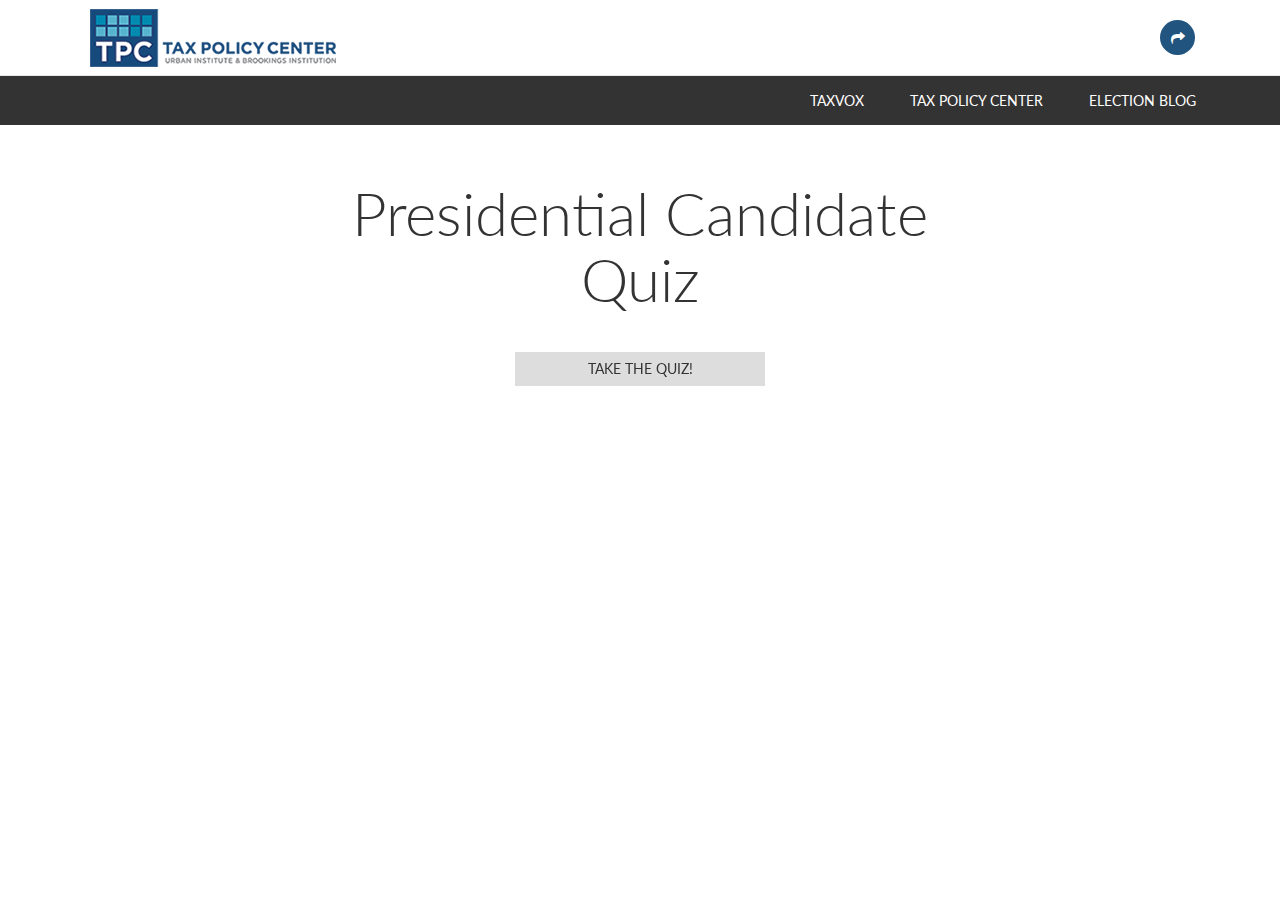
==== index.html @ c74bf974 "tpc header" ====
<!DOCTYPE html>
<html lang="en">
<head>
  <meta charset="UTF-8">
  <meta name="viewport" content="width=device-width, initial-scale=1, maximum-scale=1">
  <title>Quiz Example</title>
  <link href='http://fonts.googleapis.com/css?family=Lato:300,400,700,900,300italic,400italic,700italic,900italic' rel='stylesheet' type='text/css'>
  <link rel="stylesheet" href="https://maxcdn.bootstrapcdn.com/bootstrap/3.3.4/css/bootstrap.min.css">
  <link rel="stylesheet" type="text/css" href="sweet-alert.css">
  <link rel="stylesheet" href="quiz.css">
  <link rel="apple-touch-icon" href="/bootstrap/img/apple-touch-icon.png">
  <link rel="apple-touch-icon" sizes="72x72" href="/bootstrap/img/apple-touch-icon-72x72.png">
  <link rel="apple-touch-icon" sizes="114x114" href="/bootstrap/img/apple-touch-icon-114x114.png">
  <link href="font-awesome-4.1.0/css/font-awesome.min.css" rel="stylesheet" type="text/css">
  <!-- <link rel="stylesheet" href="bootstrap-3.3.2/css/bootstrap.css"> -->
  <link rel='stylesheet' href='css/style.css'>
  <style>
    #quiz {
      height: 600px;
      display: block;
    }
  </style>
</head>
<body>
<!-- Google Tag Manager -->
  <noscript><iframe src="//www.googletagmanager.com/ns.html?id=GTM-MKBD2W"
  height="0" width="0" style="display:none;visibility:hidden"></iframe></noscript>
  <script>(function(w,d,s,l,i){w[l]=w[l]||[];w[l].push({'gtm.start':
  new Date().getTime(),event:'gtm.js'});var f=d.getElementsByTagName(s)[0],
  j=d.createElement(s),dl=l!='dataLayer'?'&l='+l:'';j.async=true;j.src=
  '//www.googletagmanager.com/gtm.js?id='+i+dl;f.parentNode.insertBefore(j,f);
  })(window,document,'script','dataLayer','GTM-MKBD2W');</script>
  <!-- End Google Tag Manager -->

      <!-- Navigation -->
      <!-- Nav hides at less than 600px --> 
    <nav class="navbar navbar-default navbar-fixed-top hidesharenav" role="navigation" id="topNav">
        <div class="container">     
                <div id="share">  
                    <div id="logo"><a href="http://taxpolicycenter.org" target="_blank"><img id="tpcLogo" src="images/tpc.png" alt="Tax Policy Center" /><img id="smalltpc" src="images/tpc.jpg" alt="Tax Policy Center" /></a>
                    </div>
                    <div id="shareMaster">
                        <div id="shareCircle" class="circle">
                            <i class="fa fa-share"></i>
                        </div>
                    </div>
                    <div id="socials">
                        <a href="http://twitter.com/intent/tweet?text=A%20new%20feature%20from%20%40TaxPolicyCenter%20explains%20all%20of%20the%20presidential%20candidates%20tax%20proposals%20%20http%3A%2F%2Ftpc.io%2Felection%20%23election2016" target="_blank">
                            <div id="twitter" class="circle">
                                <i class="fa fa-twitter"></i>
                            </div>
                        </a>
                        <a href="https://www.facebook.com/sharer/sharer.php?u=http://tpc.io/election" target="_blank">
                            <div id="facebook" class="circle">
                                <i class="fa fa-facebook"></i>
                            </div>
                        </a>
                        <a href="mailto:%20?Subject=Candidates Tax Proposals&amp;Body=Hi! I thought you'd be interested in this new interactive feature from the Tax Policy Center explaining everything you need to know about the presidential candidates tax proposals.  http://tpc.io/election" target="_blank">
                            
                            
        
                            <div id="email" class="circle">
                                <i class="fa fa-envelope"></i>
                            </div>
                        </a>
                    </div>
                    
                    
                </div><!-- share -->

     
        </div>
        <!-- /.container -->
    </nav>

<!-- Mobile Nav Only shows when Screen Res less than 600px -->    
<nav class="navbar navbar-default navbar-fixed-top mobilenav">
      <div class="container">
    <div class="navbar-header">
      <button type="button" class="navbar-toggle collapsed" data-toggle="collapse" data-target="#navbar" aria-expanded="false" aria-controls="navbar">
            <span class="sr-only">Toggle navigation</span>
            <span class="icon-bar"></span>
            <span class="icon-bar"></span>
            <span class="icon-bar"></span>
      </button>
      <a class="navbar-brand" href="http://www.taxpolicycenter.org/"><img src="images/tpc.jpg" width="47" height="40" alt="TPC Logo"></a>
      </div>
        <div id="navbar" class="navbar-collapse collapse">
          <ul class="nav navbar-nav">
    <li class="active"><a href="http://taxvox.taxpolicycenter.org/">TaxVox</a></li>
    <li><a href="http://www.taxpolicycenter.org/">Tax Policy Center</a></li>
   <li class="active"><a href="http://election2016.taxpolicycenter.org/">Election Blog</a></li>
            <li class="social"><a href="http://twitter.com/intent/tweet?text=A%20new%20feature%20from%20%40TaxPolicyCenter%20explains%20all%20of%20the%20presidential%20candidates%20tax%20proposals%20%20http%3A%2F%2Furbn.is%2F1hEwVGW%20%23election2016" target="_blank"><img src="images/twitter.png"></a></li>
             <li class="social"><a href="https://www.facebook.com/sharer/sharer.php?u=http://urbn.is/1hEwVGW" target="_blank"><img src="images/fb.png"></a></li>
              <li class="social"><a href="mailto:%20?Subject=Candidates Tax Proposals&amp;Body=Hi! I thought you'd be interested in this new interactive feature from the Tax Policy Center explaining everything you need to know about the presidential candidates tax proposals. http://urbn.is/1hEwVGW" target="_blank"><img src="images/mail.png"></a></li>
            
          
        </div><!--/.nav-collapse -->
      </div>
    </nav>
 
<!-- Nav hides at less than 600px --> 
<div class="topnav">
  <div class="container">
      <ul>
          <li class="home"><a href="http://taxvox.taxpolicycenter.org/" target="_blank">TaxVox</a></li>
          <li class="about"><a href="http://www.taxpolicycenter.org/" target="_blank">Tax Policy Center</a></li>
          <li class="news"><a href="http://election2016.taxpolicycenter.org/" target="_blank">Election Blog</a></li>
      </ul>
   </div>
</div>
        
      

<!-- Begin Body -->



  <div class="container-fluid">
    <div id="quiz"></div>
  </div>
  <script src="https://code.jquery.com/jquery-1.11.2.min.js"></script>
  <script src="https://maxcdn.bootstrapcdn.com/bootstrap/3.3.4/js/bootstrap.min.js"></script>
  <script src="sweet-alert.min.js"></script>
  <script src="quiz.js"></script>
  <script>
     var lastScrollTop = 0;
     var animating = false;
$(window).on("scroll", function(event){
   var st = $(this).scrollTop();
   if(! animating){
     console.log(st, lastScrollTop)
     if (st > lastScrollTop){
            // console.log("down")
         animating = true;
         $(".topnav").finish().animate({top:"-80px"}, 600, function(){ animating = false})
     } else {
        // upscroll code
        // console.log("up")
        animating = true;
        $(".topnav").finish().animate({top:"0px"}, 600, function(){ animating = false})
     }
    }
   lastScrollTop = st;
});


    $(function() {
      $('#quiz').quiz("tpc.json");
    });
  </script>
  <script>
  (function(i,s,o,g,r,a,m){i['GoogleAnalyticsObject']=r;i[r]=i[r]||function(){
  (i[r].q=i[r].q||[]).push(arguments)},i[r].l=1*new Date();a=s.createElement(o),
  m=s.getElementsByTagName(o)[0];a.async=1;a.src=g;m.parentNode.insertBefore(a,m)
  })(window,document,'script','//www.google-analytics.com/analytics.js','ga');

  ga('create', 'UA-68918905-2', 'auto');
  ga('send', 'pageview');
  </script>
</body>
</html>
---- quiz.css ----
html, body {
  width: 100%;
  font-family: Lato;
}

.quiz-question {
  width: 100%;
  max-width: 500px;
  display: block;
  margin: 0 auto;
  text-align: center;
  margin-top: 30px;
  font-size: 32px;
  margin-bottom: 20px;
}

.quiz-answers {
  text-align: center;
  width: 250px;
  margin: 0 auto;
  display: block;
  padding-bottom: 5px;
}
.quiz-answers .btn{
  float: left;
  clear: both;
}

.sweet-alert button {
 border-radius: 0;
    text-transform: uppercase;
    font-weight: 400;
}
.quiz-button.btn {
  margin-top: 10px;
  background-color: #ddd;
  border-radius: 0;
  text-transform: uppercase;
  white-space: normal !important;
  max-width: 250px;
  width: 250px;
}

.quiz-button.btn:hover {
  background-color: #0096D2;
  color: #fff;
}



.question-image {
    width: 100%;
    max-width: 500px;
    margin-bottom: -80px;
    margin: 0 auto;
    margin-top: 120px;
}

.question-image img,
.results-ratio,
.results-social,
.quiz-title
{
  display: block;
  margin: 0 auto;
  text-align: center;
  padding-top: 20px !important;
}

.results-ratio,
.results-social,
.quiz-title {
  max-width: 600px;
}

.question-image img {
  margin-top: 20px;

}
.results-social{
 display: table;
}
.correct-text {
  margin-top: 10px;
  font-style: italic;
  font-family: Georgia, serif;
}

.quiz-title {
  font-size: 60px;
  font-weight: 300;
  margin-top: 100px;
  margin-bottom: 30px;
  margin-top: 160px;
}

.results-ratio {
  margin: 20px auto;
  font-size: 24px;
  font-weight: bold;
}

.results-social {
    width: 270px;
    clear: both;
    padding-top: 20px;
}
#social-text{
  margin-bottom: 20px;
  width: 275px;
}
.social.social-twitter.follow-tw{
    left: 98px;
    position: relative;
}
.social.social-facebook.follow-fb{
      left: 85px;
    position: relative;
}

.results-social a:not(:first-child) {
  margin-left: 20px;
}

.progress-circles {
  position: relative;
  padding: 0;
  margin: 0;
/*  left: 40px;*/
    margin-left: auto;
    margin-right: auto;
  top: 40px;
  display: none;
}

.progress-circles.show {
  display: block;
}

.show{
 display:table !important; 
}

.progress-circles li{
  list-style: none;
  display: inline-block;
  background: #ccc;
  width: 15px;
  height: 15px;
  border-radius: 50%;
  margin-right: 10px;
}
.progress-circles li.dark{
  background: #1696d2;
}


.follow-tw {
  display: inline-block;
  background-repeat: no-repeat;
  background-image: url(icons-s973202652e.png);
  background-position: 0 -993px;
  height: 32px;
  width: 32px;
}
.follow-tw:hover{
 background-position: 0 -1401px;   
}
.follow-fb {
  display: inline-block;
  background-repeat: no-repeat;
  background-image: url(icons-s973202652e.png);
  background-position: 0 -1880px;
  height: 32px;
  width: 32px;
}
.follow-fb:hover{
 background-position: 0 -1433px;   
}



.sweet-alert {
      margin-top: -251px !important;
      position: absolute;
  }


@media (max-width: 540px){
.quiz-question{
  font-size: 20px;
}
.sweet-alert {
      margin-top: -251px !important;
      position: absolute;
  }
.sweet-alert h2{
  display: none;
}
}
---- css/style.css ----
*{font-family: 'Lato', sans-serif;}

*:focus{
  outline: 0;
}
footer{
  bottom: 0;
margin-top:20px;
  padding-top:20px;
  padding-bottom:10px;
  font-size:13px;
background-color:#e1e1e1  
}
.btn:focus{
  outline: 0 !important;
}
.container {
  padding-right: 35px;
  padding-left: 35px;
  margin-right: auto;
  margin-left: auto;
    max-width:1600px;
}

/* Header */
header {
	height:200px;
	background-image:url(../images/header.jpg);
	background-size:cover;
}

.masthead h1{
 color: #333;
    font-size: 48px;
    font-weight: 800;
    margin: 0 auto;
    padding-bottom: 5px;
    text-align: left;
    text-transform: none;
    width: 670px;
}

.masthead h2{
    color: #15578b;
    font-size: 33px;
    font-weight: 400;
    margin: 0 auto;
    padding-top: 0;
    text-transform: uppercase;
    width: 670px;
}

#red{
	color:#AB1820;
}

h2{
 font-family: "calvert", "lato";   
    
}

.seventyfive {
    
 margin-top: 75px;   
}


/* Blue Top Nav */
.topnav {
	height:50px; background-color:#333; margin-top:75px;
    position: fixed;
    top: 0px;
    width: 100%;
    z-index: 10000;
}

.topnav ul {
  list-style: none;
  text-align: right;
  padding: 0;
 margin: 0 -25px 0 0;
}

.topnav li {
  font-size: 1.0em;
  border-bottom: none;
    height: 50px;
    line-height: 5px;
    font-size: 1.0em;
	display: inline-block;
    margin-right: -4px;
    text-transform: uppercase;
}
 
.topnav a {
  text-decoration: none;
  color: #fff;
  display: inline-block;
      padding:23px;
  transition: .3s background-color;
}
 
.topnav a:hover {
	background-color: #56B3CE;
}

/* Hide  Table Rows */
.hide{
    visibility: hidden;
}

/* Table Styles */
table {
	font-size:15px;
    font-weight:400;
}

thead {
	font-size:15px;
	text-transform:uppercase;
    font-weight: 700;
	vertical-align: top;
    text-align: center;
}

th 
{
	background-color:#E0E0E0;
}

.tablehead
{
	background-color:#999999;
    color:#fff;
    text-align: center;
}

.tableheadtop
{
	vertical-align: text-top;
}

.column-shadow
{

     -moz-box-shadow: 5px 1px 11px -7px #d6d6d6;
    box-shadow: 5px 1px 11px -7px #d6d6d6;
    -webkit-box-shadow:5px 1px 11px -7px #d6d6d6;
    width: 170px;
 
    

}

.row-shadow
{
	-webkit-box-shadow: 3px 0px 3px 0px #ccc;
	box-shadow: 3px 0px 3px 0px #ccc;
    min-width: 180px;

}

.hideRow{
 background-color:#ccc;
 font-weight:500;
  color:#fff;
  font-size:20px;
  margin-left:-10px;
  padding-left:11px;
  padding-right:10px;
  border:none;
}

.hideRow:hover{
  background-color:#333;   
transition: .3s background-color;
    
}

.candidateName{
 text-align:center; 
    font-weight:800; 
    font-size:16px;  
     padding-bottom: 30px; 
       
}

.candidateName img{
 padding-bottom: 5px;  
 padding-left: 15px; 
 padding-right: 15px; 
    
    
}


/*borders top and bottom that sandwich the candidates picture/name */

.borderTop{
 width: 100px;
  border-top: #eee 3px solid;
  margin-left:42px;
  margin-top:-3px;
  
}

.candidatewidth

{
	width:7%;
	
}



.table > thead > tr > th, .table > tbody > tr > th{
      border-bottom: 1px solid #ddd;
    border-right: 1px solid #ddd;
    border-top: 1px solid #ddd;
    line-height: 1.42857;
    padding: 15px 10px 10px 10px;
    vertical-align: middle;
      
    
}


.table > tfoot > tr > th, .table > thead > tr > td, .table > tbody > tr > td, .table > tfoot > tr > td {
    border-bottom: 1px solid #ddd;
    border-right: 1px solid #ddd;
    border-top: 1px solid #ddd;
    line-height: 1.42857;
    padding:  25px 15px 20px 15px;
    vertical-align: top;
    
}

.d1 .column-shadow, .d2 .column-shadow, .d3 .column-shadow, .d4 .column-shadow, .d5 .column-shadow, .r1 .column-shadow, .r2 .column-shadow, .r3 .column-shadow, .r4 .column-shadow, .r16 .column-shadow, .r5 .column-shadow, .r6 .column-shadow, .r7 .column-shadow, .r8 .column-shadow, .r9 .column-shadow, .r10 .column-shadow, .r11 .column-shadow, .r12 .column-shadow, .r13 .column-shadow, .r14 .column-shadow, .r15 .column-shadow{
    
   padding: 0 8px;
    
}



/* Left Sidebar styles */

#sidebar{
  overflow-y: scroll;
  overflow-x: hidden;
}
#sidebar::-webkit-scrollbar{
  display: none;
}

.filter-side{
   padding-bottom: 20px;
    padding-top: 50px;
}

.filter-side h2
{
	font-size:14px;
	padding-bottom:0px;
	margin-bottom:5px;
	font-weight: 700;
	margin-top:0px;
}

.filterheader
{
	border-bottom:solid #000 1px;
	margin-bottom:10px;	
}

/* Fixed Header and Column */

#parent {	
	overflow-x:hidden;

    
}
			
#fixTable {
	width: 2000px !important;
}

@media (min-height: 1140px) {

	#parent {
		height:1190px;
       
      
	}
 
}



/* Horizontal Scroll Buttons */			

.hide-slider img {
    opacity: .3;
    filter: alpha(opacity=30);  /*For IE8 and earlier */
    margin-bottom: 15px;
    margin-left: 12px;
 
}

.hide-slider img:hover {

transition: .3s opacity;
        opacity: 1.0;
        filter: alpha(opacity=100);  /*For IE8 and earlier */
}


/* Share Top Nav */

.navbar-default {
     -moz-border-bottom-colors: none;
     -moz-border-left-colors: none;
     -moz-border-right-colors: none;
     -moz-border-top-colors: none;
     background-color: #ffffff;
     border-color: -moz-use-text-color -moz-use-text-color #eeeeee;
     border-image: none;
     border-style: none none solid;
     border-width: medium medium 1px;
     z-index: 10001;
}

#topNav{
position: fixed;
    top:0px;
width:100%;
    
}

#share {
     height: 75px;

}

#logo {
     display: inline-block;
	 margin-top:9px;
}


#smallLogo {
     display: none;
}

#shareMaster {
    display: inline !important;
    float: right;
    height: 50px;
    opacity: 1;
    padding-left: 30px;
    width: 60px;
	
}

.circle {
   background-color: #21547e;
    border-bottom-left-radius: 50%;
    border-bottom-right-radius: 50%;
    border-top-left-radius: 50%;
    border-top-right-radius: 50%;
    color: #ffffff;
    display: inline-block;
    height: 35px;
    line-height: 35px;
    margin-right: 5px;
    margin-top: 20px;
    text-align: center;
    width: 35px;
	
}

.circle:hover {
     background-color: #0096d2;
}

#socials a {
     color: #0096d2;
}

#socials a:hover {
     color: #0096d2;
}

#socials {
     color: #0096d2;
     float: right;
     opacity: 0;
     transition: opacity 0.25s ease-in-out 0s;
}

#share:hover #shareMaster {
     opacity: 0.5;
     transition: opacity 0.25s ease-in-out 0s;
}

#share:hover #socials {
     opacity: 1;
     transition: opacity 0.25s ease-in-out 0s;
}


/*at mobile size styling for the social icons*/


.social{
 width:50px;
float:left;
margin-right:10px;

}

.navbar-nav > li > a:hover{
 opacity: .5;   
    
}

    
    
 /*styles for candidates that dropped out of the race*/
    .goneimg{
     opacity: .5;  
      
    }
    
.gonetext{
    
 color:#999;   
}

.gonetext a{
    
 color:#70a1cc;  
}

.candidateName p{
 font-size:15px;
    font-weight: 400;
    
}

@media (min-width: 601px) {

  #smalltpc { display: none; }
  #tpcLogo { display: inline-block; }
 
}



@media (max-width: 600px) {
  #tpcLogo { display: none; }
  #smalltpc { display: inline-block; }
    
}

/* GOP Checkbox Styles */


label{
 margin-bottom: 18px;   
    
}


.sub-check{
	
	padding-left: 20px;
		
	}

input[type=checkbox].css-checkbox {
	position:absolute; z-index:-1000; left:-1000px; overflow: hidden; clip: rect(0 0 0 0); height:1px; width:1px; margin:-1px; padding:0; border:0;
}

input[type=checkbox].css-checkbox + label.css-label, input[type=checkbox].css-checkbox + label.css-label.clr {
	padding-left:23px;
	height:11px; 
	display:inline-block;
	line-height:11px;
	background-repeat:no-repeat;
	background-position: 0 0;
	font-size:13px;
	vertical-align:middle;
	cursor:pointer;
      
}

input[type=checkbox].css-checkbox:checked + label.css-label, input[type=checkbox].css-checkbox + label.css-label.chk {
	background-position: 0 -11px;
}
						
label.css-label {
	background-image:url(http://csscheckbox.com/checkboxes/u/csscheckbox_088a38531ba3d3789365e30797abb264.png);
	-webkit-touch-callout: none;
	-webkit-user-select: none;
	-khtml-user-select: none;
	-moz-user-select: none;
	-ms-user-select: none;
	user-select: none;
}
			
/* Dem Checkbox Styles */		
input[type=checkbox].css-checkbox2 {
	position:absolute; z-index:-1000; left:-1000px; overflow: hidden; clip: rect(0 0 0 0); height:1px; width:1px; margin:-1px; padding:0; border:0;
}

input[type=checkbox].css-checkbox2 + label.css-label2 {
	padding-left:23px;
	height:11px; 
	display:inline-block;
	line-height:11px;
	background-repeat:no-repeat;
	background-position: 0 0;
	font-size:13px;
	vertical-align:middle;
	cursor:pointer;
}

input[type=checkbox].css-checkbox2:checked + label.css-label2 {
	background-position: 0 -11px;
}

label.css-label2 {
	background-image:url(http://csscheckbox.com/checkboxes/u/csscheckbox_dba9369645e8066cd1b500dadb483e27.png);
	-webkit-touch-callout: none;
	-webkit-user-select: none;
	-khtml-user-select: none;
	-moz-user-select: none;
	-ms-user-select: none;
	user-select: none;
}
			
/*all dem checkbox style*/	
			
input[type=checkbox].css-checkbox3 {
	position:absolute; z-index:-1000; left:-1000px; overflow: hidden; clip: rect(0 0 0 0); height:1px; width:1px; margin:-1px; padding:0; border:0;
}

input[type=checkbox].css-checkbox3 + label.css-label3 {
	padding-left:23px;
	height:16px; 
	display:inline-block;
	line-height:16px;
	background-repeat:no-repeat;
	background-position: 0 0;
	font-size:15px;
    font-weight: 800;
	vertical-align:middle;
	cursor:pointer;
    
}

input[type=checkbox].css-checkbox3:checked + label.css-label3 {
	background-position: 0 -16px;
    
}
						
input[type=checkbox].css-checkbox3:indeterminate + label.css-label3 {
	background-position: 0 0px;
}
						
label.css-label3 {
background-image:url(http://csscheckbox.com/checkboxes/u/csscheckbox_ffbc99bee13b636f450193ee7049c535.png);
-webkit-touch-callout: none;
-webkit-user-select: none;
-khtml-user-select: none;
-moz-user-select: none;
-ms-user-select: none;
user-select: none;
}
			
/*all rep checkbox style*/				
input[type=checkbox].css-checkbox4 {
position:absolute; z-index:-1000; left:-1000px; overflow: hidden; clip: rect(0 0 0 0); height:1px; width:1px; margin:-1px; padding:0; border:0;
}

input[type=checkbox].css-checkbox4 + label.css-label4 {
	padding-left:23px;
	height:16px; 
	display:inline-block;
	line-height:16px;
	background-repeat:no-repeat;
	background-position: 0 0;
	font-size:15px;
    font-weight: 800;
	vertical-align:middle;
	cursor:pointer;
}

input[type=checkbox].css-checkbox4:checked + label.css-label4 {
	background-position: 0 -16px;
}
						
input[type=checkbox].css-checkbox4:indeterminate + label.css-label4 {
	background-position: 0 0px;
}
						
label.css-label4 {
	background-image:url(http://csscheckbox.com/checkboxes/u/csscheckbox_38ac36f3f4c6acc3930a71108e50ea81.png);
	-webkit-touch-callout: none;
	-webkit-user-select: none;
	-khtml-user-select: none;
	-moz-user-select: none;
	-ms-user-select: none;
	user-select: none;
			}
			
/*all ended campaign checkbox style*/
input[type=checkbox].css-checkbox5 {
position:absolute; z-index:-1000; left:-1000px; overflow: hidden; clip: rect(0 0 0 0); height:1px; width:1px; margin:-1px; padding:0; border:0;
}

input[type=checkbox].css-checkbox5 + label.css-label5 {
	padding-left:23px;
	height:16px; 
	display:inline-block;
	line-height:16px;
	background-repeat:no-repeat;
	background-position: 0 0;
	font-size:15px;
    font-weight: 800;
	vertical-align:middle;
	cursor:pointer;
}

input[type=checkbox].css-checkbox5:checked + label.css-label5 {
	background-position: 0 -16px;
}
						
input[type=checkbox].css-checkbox5:indeterminate + label.css-label5 {
	background-position: 0 0px;
}
						
label.css-label5 {
	background-image:url(http://csscheckbox.com/checkboxes/u/csscheckbox_b98235f8e3057a789fc5a1a9f8e44d20.png);
	-webkit-touch-callout: none;
	-webkit-user-select: none;
	-khtml-user-select: none;
	-moz-user-select: none;
	-ms-user-select: none;
	user-select: none;
			}
			
@media (max-width: 1200px) {
	
	input[type=checkbox].css-checkbox4 + label.css-label4 {
		font-size:13px; 
	}

	input[type=checkbox].css-checkbox3 + label.css-label3 {
		font-size:13px; 
	}	
	
	input[type=checkbox].css-checkbox3 + label.css-label5 {
		font-size:13px; 
	}							
							
}

@media (max-width: 1137px) {
	
	.sub-check{
	padding-left: 10px;	
	}
	
	input[type=checkbox].css-checkbox + label.css-label {
		font-size:11.7px; 
	}

	input[type=checkbox].css-checkbox2 + label.css-label2 {
		font-size:11.7px; 
	}
	
	input[type=checkbox].css-checkbox4 + label.css-label4 {
		font-size:12px; 
	}

	input[type=checkbox].css-checkbox3 + label.css-label3 {
		font-size:12px; 
	}
	
	input[type=checkbox].css-checkbox5 + label.css-label5 {
		font-size:12px; 
		
	}
							
}

@media (max-width: 1213px) {
	
	input[type=checkbox].css-checkbox5 + label.css-label5 {
		
		padding-bottom: 30px;
	}
							
}
	


/* Responsive Left Side */

@media screen and (max-width: 1023px) {

	.row-offcanvas {
		position: relative;
		-webkit-transition: all 0.25s ease-out;
		-moz-transition: all 0.25s ease-out;
		transition: all 0.25s ease-out;
	}

	.row-offcanvas-left .sidebar-offcanvas {
    	left: -200px;
	}

	.row-offcanvas-left.active {
		left: 200px;
	}

	.sidebar-offcanvas {
		position: relative;
   		top: 0;
    	width: 200px;
      height: 550px;
	
	}
    .masthead h1{
 font-size: 35px;
    width: 85%;
        margin-top:20px
}

.masthead h2{
   margin-top:0px;
font-size: 25px;
 width: 85%;
}
    
    .col-sm-10 {
    position: absolute;
    width: 100%;
}
        .btn-xs, .btn-group-xs > .btn {
    border-radius: 8px;
    font-size: 16px;
    line-height: 1.5;
    margin-bottom: 10px;
    padding: 8px 15px;
}
.btn-primary {
    background-color: #fff;
    border-color: #333;
    color: #333;
}

.btn-primary:hover {
    background-color: #333;
    border-color: #444;
    color: #fff;
    transition: .3s background-color;
}
    
    

	input[type=checkbox].css-checkbox + label.css-label {
		font-size:14px; 
	}

	input[type=checkbox].css-checkbox2 + label.css-label2 {
		font-size:14px; 
	}
	
	input[type=checkbox].css-checkbox4 + label.css-label4 {
		font-size:14px; 
       
	}

	input[type=checkbox].css-checkbox3 + label.css-label3 {
		font-size:14px; 
   
          
	}
	
	input[type=checkbox].css-checkbox5 + label.css-label5 {
		font-size:14px; 
   
          
	}
		
							
.filter-side{
    display: none;
}
    
    

    
    .well {
    padding: 0;
}
   


    
/*DEMS ON MOBILE*/	


input[type=checkbox].css-checkbox2 + label.css-label2 {
   background-position: 0 -36px;
    height: 35px;
     border-bottom: 1px solid #999;
    width: 97%;

}

    input[type=checkbox].css-checkbox3 + label.css-label3 {
   background-position: 0 -36px;
 height: 35px;

}

    
    input.css-checkbox3[type="checkbox"]:checked + label.css-label3 {
    height: 35px;
    background-position: 0 0px;
}
   
        input.css-checkbox2[type="checkbox"]:checked + label.css-label2 {
    border-bottom: 1px solid #999;
    height: 35px;
    width: 97%;
    background-position: 0 0px;
    }
    

label.css-label2,  label.css-label3{
    background-image:url('../images/d.png');
	-webkit-touch-callout: none;
	-webkit-user-select: none;
	-khtml-user-select: none;
	-moz-user-select: none;
	-ms-user-select: none;
	user-select: none;
}
    
 
        
/*REPUBS ON MOBILE*/	

    
input[type=checkbox].css-checkbox + label.css-label {
   background-position: 0 -36px;
    height: 35px;
     border-bottom: 1px solid #999;
    width: 97%;

}

    input[type=checkbox].css-checkbox4 + label.css-label4 {
   background-position: 0 -36px;
 height: 35px;

}

    
    input.css-checkbox4[type="checkbox"]:checked + label.css-label4 {
    height: 35px;
    background-position: 0 0px;
}
   
        input.css-checkbox[type="checkbox"]:checked + label.css-label {
    border-bottom: 1px solid #999;
    height: 35px;
    width: 97%;
    background-position: 0 0px;
    }
    

label.css-label4,  label.css-label{
    background-image:url('../images/r.png');
	-webkit-touch-callout: none;
	-webkit-user-select: none;
	-khtml-user-select: none;
	-moz-user-select: none;
	-ms-user-select: none;
	user-select: none;
}
    

}

@media (max-width: 767px) {

  
  .masthead {
  background-image: none;
  height: 120px;}
    
    .masthead h1{
        width:100%;
        font-size:22px;
    }
      .masthead h2{
        width:100%;
        font-size:15px;
    }
    
    .seventyfive {
     margin-top: 25px;   
}
    

    .navbar-brand {
    float: left;
    font-size: 18px;
    height: 50px;
    line-height: 20px;
    padding: 5px 5px 5px 15px;
}
 
  .topnav {
	  display:none !important;
  }
  
  .hidesharenav {
	  display:none !important;
  }
    .container {
  padding-right: 15px;
  padding-left: 15px;

}
  
.candidateName img{
 width:80%;   
  
 padding-left: 0px; 
 padding-right: 0px; 
    
    
}
    .candidateName{
     font-size:13px;   
    }
    
    .hideRow {
     font-size:25px;   
    }
	
	

.borderTop{
 width: 70px;
  border-top: #eee 3px solid;
  margin-left:42px
  
}

 
}

.rep-top
{
  padding-top: 20px;

}

@media (max-width: 768px) {
.hide-slider {
    display: none !important;
    }
}

@media (min-width:766px) {

  .mobilenav {
	  display:none !important;
  }
  
  
 
}

/*@media (min-width: 1023px) */

@media (min-width: 1023px) {
  
  .showfilter {
	  display:none !important;
  }
    
 
}

@media (max-height: 768px) {
  
  /*label{ margin-bottom: 10px;}*/
  
  #parent { height:500px; }
  
 .filter-side{
   padding-bottom: 0px;
    padding-top: 0px;
}

.table > thead > tr > th, .table > tbody > tr > th, .table > tfoot > tr > th, .table > thead > tr > td, .table > tbody > tr > td, .table > tfoot > tr > td {
    
    line-height: 1.0; 
    
}

 .rep-top
{
  padding-top: 10px;

}  
 
}

@media (max-width: 600px) and (min-width: 481px) {
  

  
  #parent { height:550px; }
  
 .filter-side{
   padding-bottom: 0px;
    padding-top: 0px;
}



 .rep-top
{
  padding-top: 10px;

}  
 
}


@media (max-width: 768px) and (min-width: 601px) {
  
  
  
  #parent { height:650px; }
  
 .filter-side{
   padding-bottom: 0px;
    padding-top: 0px;
}



 .rep-top
{
  padding-top: 10px;

}  
 
}


@media (max-height: 980px) and (min-height: 900px) {
  
  #parent { height:800px; }
 
 
}

@media (max-height: 480px) {
  
  #parent { height:550px; }
 
 
}
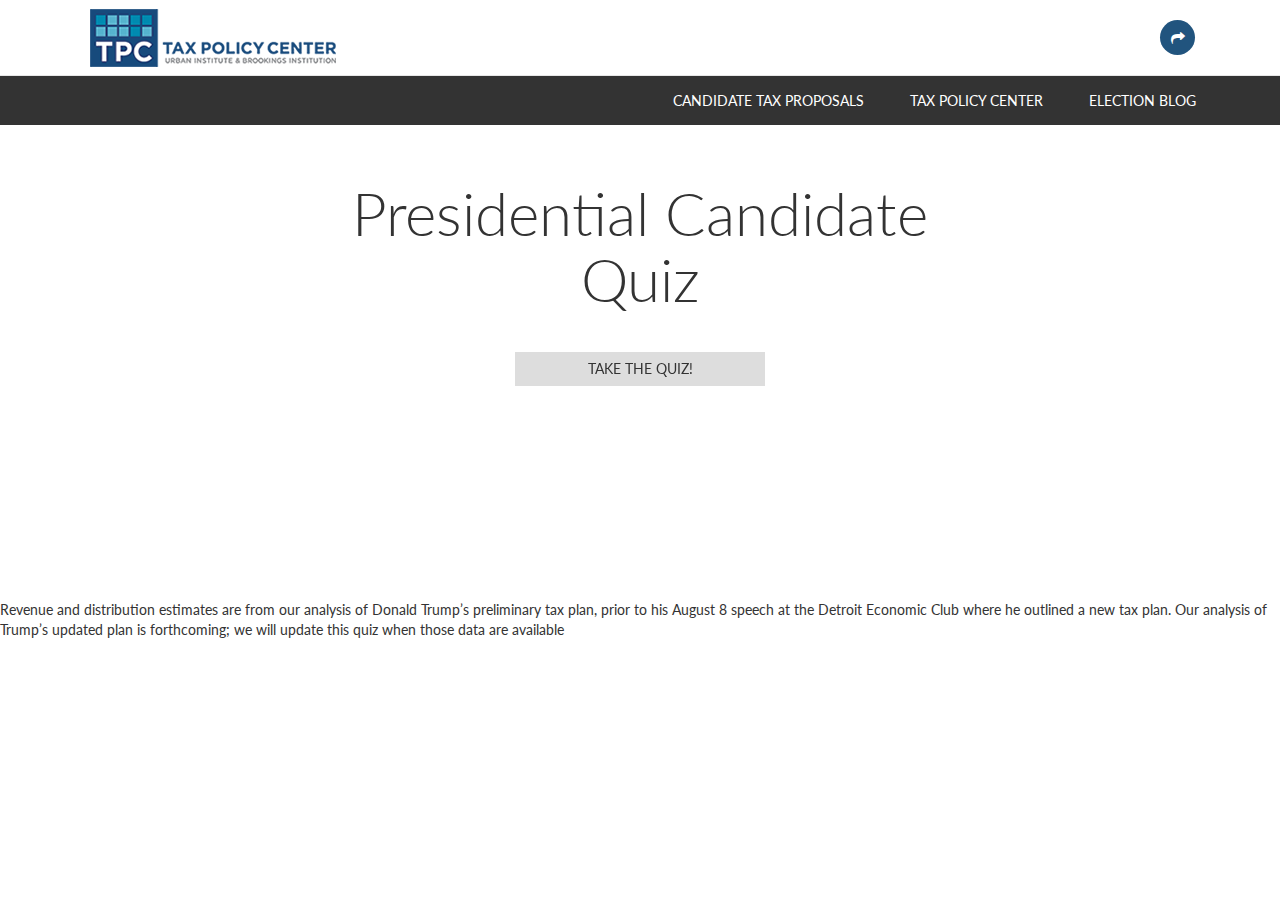
==== commit 8bc42905: "new link in header" ====
--- a/index.html
+++ b/index.html
@@ -3,7 +3,7 @@
 <head>
   <meta charset="UTF-8">
   <meta name="viewport" content="width=device-width, initial-scale=1, maximum-scale=1">
-  <title>Quiz Example</title>
+  <title>Presidential Candidate Quiz</title>
   <link href='http://fonts.googleapis.com/css?family=Lato:300,400,700,900,300italic,400italic,700italic,900italic' rel='stylesheet' type='text/css'>
   <link rel="stylesheet" href="https://maxcdn.bootstrapcdn.com/bootstrap/3.3.4/css/bootstrap.min.css">
   <link rel="stylesheet" type="text/css" href="sweet-alert.css">
@@ -14,6 +14,7 @@
   <link href="font-awesome-4.1.0/css/font-awesome.min.css" rel="stylesheet" type="text/css">
   <!-- <link rel="stylesheet" href="bootstrap-3.3.2/css/bootstrap.css"> -->
   <link rel='stylesheet' href='css/style.css'>
+  <link rel="shortcut icon" href="favicon.ico">
   <style>
     #quiz {
       height: 600px;
@@ -87,7 +88,7 @@
       </div>
         <div id="navbar" class="navbar-collapse collapse">
           <ul class="nav navbar-nav">
-    <li class="active"><a href="http://taxvox.taxpolicycenter.org/">TaxVox</a></li>
+    <li class="active"><a href="http://apps.urban.org/features/tpccandidate/">Candidate Tax Proposals</a></li>
     <li><a href="http://www.taxpolicycenter.org/">Tax Policy Center</a></li>
    <li class="active"><a href="http://election2016.taxpolicycenter.org/">Election Blog</a></li>
             <li class="social"><a href="http://twitter.com/intent/tweet?text=A%20new%20feature%20from%20%40TaxPolicyCenter%20explains%20all%20of%20the%20presidential%20candidates%20tax%20proposals%20%20http%3A%2F%2Furbn.is%2F1hEwVGW%20%23election2016" target="_blank"><img src="images/twitter.png"></a></li>
@@ -103,7 +104,7 @@
 <div class="topnav">
   <div class="container">
       <ul>
-          <li class="home"><a href="http://taxvox.taxpolicycenter.org/" target="_blank">TaxVox</a></li>
+          <li class="home"><a href="http://apps.urban.org/features/tpccandidate/" target="_blank">Candidate Tax Proposals</a></li>
           <li class="about"><a href="http://www.taxpolicycenter.org/" target="_blank">Tax Policy Center</a></li>
           <li class="news"><a href="http://election2016.taxpolicycenter.org/" target="_blank">Election Blog</a></li>
       </ul>
@@ -119,6 +120,14 @@
   <div class="container-fluid">
     <div id="quiz"></div>
   </div>
+
+<div id = "footer">
+  <div id = "footer_text">
+    Revenue and distribution estimates are from our analysis of Donald Trump&#8217;s preliminary tax plan, prior to his August 8 speech at the Detroit Economic Club where he outlined a new tax plan. Our analysis of Trump&#8217;s updated plan is forthcoming; we will update this quiz when those data are available
+  </div>
+</div>
+
+
   <script src="https://code.jquery.com/jquery-1.11.2.min.js"></script>
   <script src="https://maxcdn.bootstrapcdn.com/bootstrap/3.3.4/js/bootstrap.min.js"></script>
   <script src="sweet-alert.min.js"></script>
@@ -134,11 +143,13 @@
             // console.log("down")
          animating = true;
          $(".topnav").finish().animate({top:"-80px"}, 600, function(){ animating = false})
+         // $("#footer").finish().animate({bottom:"0px"}, 600, function(){ animating = false})
      } else {
         // upscroll code
         // console.log("up")
         animating = true;
         $(".topnav").finish().animate({top:"0px"}, 600, function(){ animating = false})
+         // $("#footer").finish().animate({bottom:"-80px"}, 600, function(){ animating = false})
      }
     }
    lastScrollTop = st;
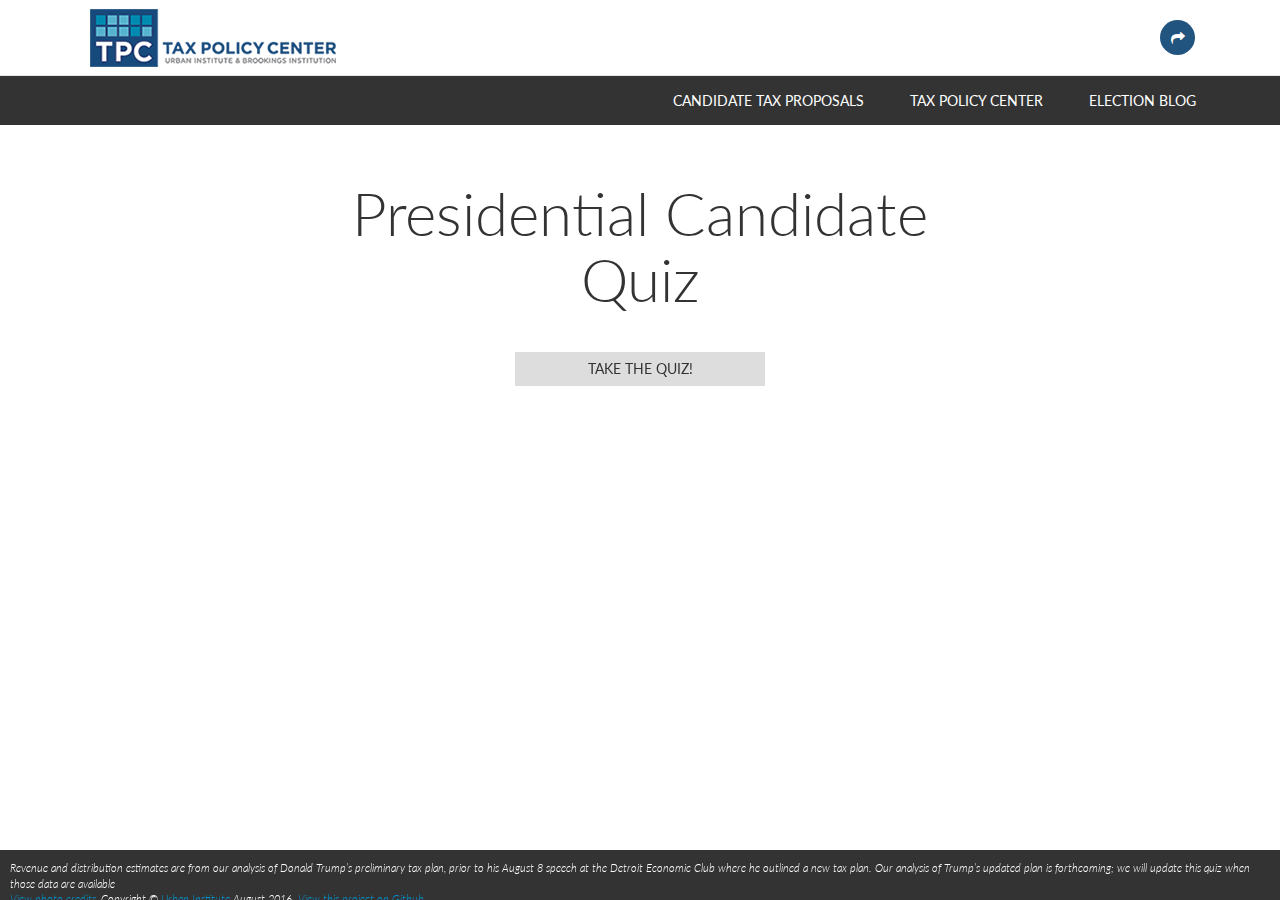
==== commit 7d85e4c3: "credits func in footer" ====
--- a/index.html
+++ b/index.html
@@ -125,6 +125,9 @@
   <div id = "footer_text">
     Revenue and distribution estimates are from our analysis of Donald Trump&#8217;s preliminary tax plan, prior to his August 8 speech at the Detroit Economic Club where he outlined a new tax plan. Our analysis of Trump&#8217;s updated plan is forthcoming; we will update this quiz when those data are available
   </div>
+  <div id = "credits-button">View photo credits</div>
+  <div id = "github-link">Copyright &copy; <a href = "http://www.urban.org/">Urban Institute</a> August 2016. <a href = "https://github.com/UI-Research/presidential-candidate-quiz">View this project on Github</a>.</div>
+  <div id = "credits-text"></div>
 </div>
 
 
@@ -133,6 +136,29 @@
   <script src="sweet-alert.min.js"></script>
   <script src="quiz.js"></script>
   <script>
+
+  $("#credits-button").click(function(){
+    var text = "Lorem dim sum deep fried garlicky fish ball chee cheong fun with barbecued pork steamed radish cake steamed bun with premium lotus paste cabbage roll paekuat quail egg shomai pancit canton guisado fookien style humba pao"
+    if($(this).hasClass("open")){
+      $(this).removeClass("open")
+      $("#credits-button").text("View photo credits")
+      $("#footer").animate({
+        height: "50px"
+      }, function(){
+          $("#credits-text").text("")
+      })      
+    }else{
+      $(this).addClass("open")
+      $("#credits-button").text("Hide photo credits")
+      $("#credits-text").text(text)
+      $("#footer").animate({
+        height: "100px"
+      })    
+    }
+
+  })
+
+
      var lastScrollTop = 0;
      var animating = false;
 $(window).on("scroll", function(event){
--- a/quiz.css
+++ b/quiz.css
@@ -135,6 +135,7 @@
 
 .progress-circles.show {
   display: block;
+  margin-bottom: 250px;
 }
 
 .show{
@@ -185,8 +186,16 @@
       position: absolute;
   }
 
+.alert-img{
+    width: 100%;
+    margin-top: 30px;
+    display: block;
+}
 
 @media (max-width: 540px){
+  h1{
+    font-size: 50px !important;
+  }
 .quiz-question{
   font-size: 20px;
 }
@@ -197,4 +206,35 @@
 .sweet-alert h2{
   display: none;
 }
+}
+#footer{
+    width: 100%;
+    height: 50px;
+    position: fixed;
+    bottom: 0px;
+    font-family: Lato;
+    font-size: 11px;
+    padding: 10px;
+    background: #333;
+    color: white;
+    font-weight: 300;
+    font-style: italic;    z-index: 999;
+}
+#footer a{
+  color: #0096d2 !important;
+}
+#credits-button{
+  display: inline;
+    clear: both;
+    float: left;
+    margin-right: 5px;
+    color: #0096d2;
+    cursor: pointer;
+}
+#credits-button:hover{
+  text-decoration: underline;
+}
+#credits-text{
+    margin-top: 8px;
+    font-size: 12px;
 }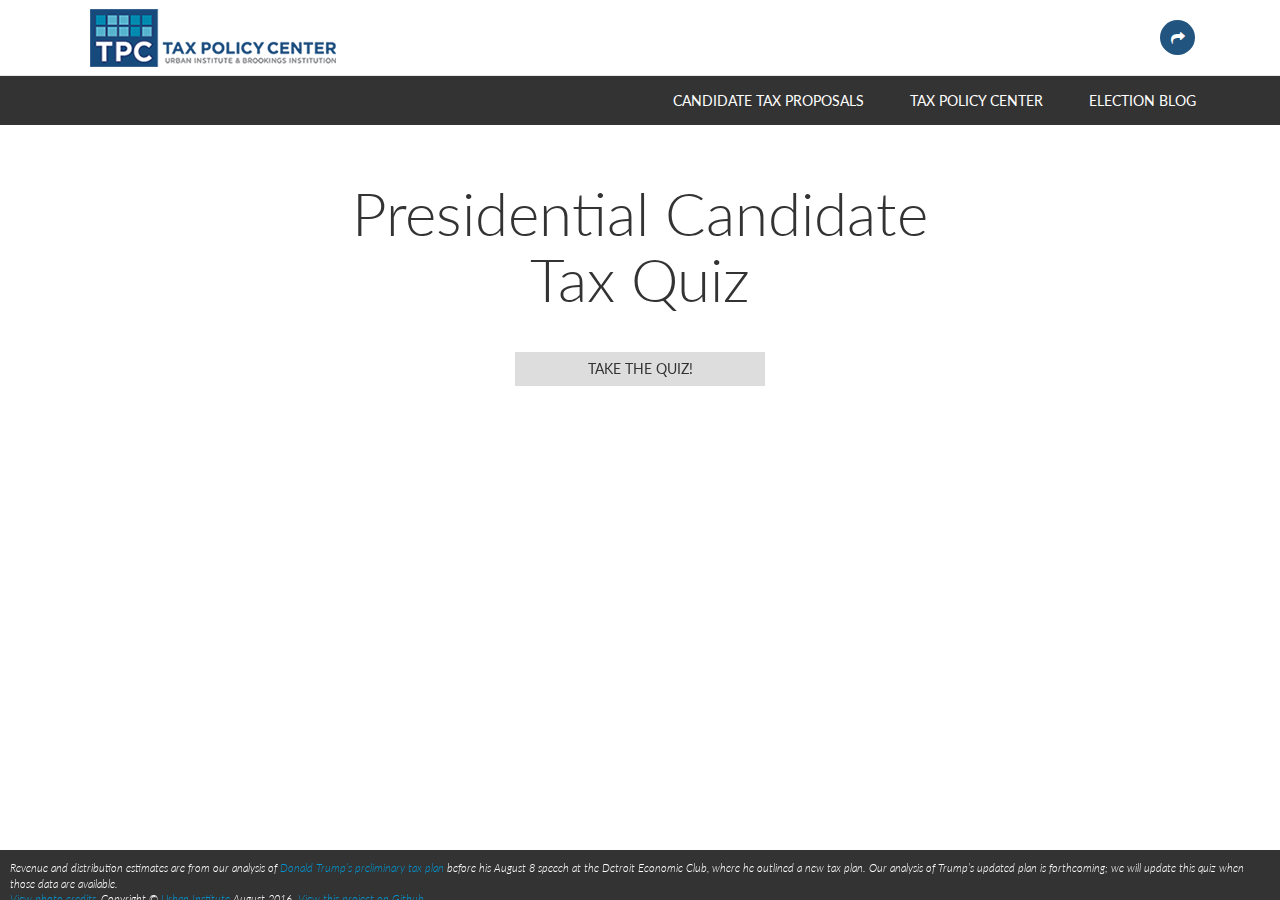
==== commit 73ca8560: "text changes" ====
--- a/index.html
+++ b/index.html
@@ -3,7 +3,19 @@
 <head>
   <meta charset="UTF-8">
   <meta name="viewport" content="width=device-width, initial-scale=1, maximum-scale=1">
-  <title>Presidential Candidate Quiz</title>
+  <meta name="twitter:card" content="summary">
+  <meta name="twitter:site" content="@urbaninstitute">
+  <meta name="twitter:creator" content="@urbaninstitute">
+  <meta name="twitter:title" content="Presidential Candidate Tax Quiz">
+  <meta name="twitter:description" content="How well do you know the candidates' tax plans? Take the Tax Policy Center’s quiz and find out.">
+  <meta name="twitter:image" content="http://apps.urban.org/features/presidential-candidate-tax-quiz/images/photos/social.jpg">
+  <meta property="og:title" content="Presidential Candidate Tax Quiz" />
+  <meta property="og:description" content="How well do you know the candidates' tax plans? Take the Tax Policy Center’s quiz and find out." />
+  <meta property="og:image" content="http://apps.urban.org/features/presidential-candidate-tax-quiz/images/photos/social.jpg" />
+  <meta property="og:image:type" content="image/jpeg">
+  <meta property="og:url" content="http://tpc.io/prezquiz">
+
+  <title>Presidential Candidate Tax Quiz</title>
   <link href='http://fonts.googleapis.com/css?family=Lato:300,400,700,900,300italic,400italic,700italic,900italic' rel='stylesheet' type='text/css'>
   <link rel="stylesheet" href="https://maxcdn.bootstrapcdn.com/bootstrap/3.3.4/css/bootstrap.min.css">
   <link rel="stylesheet" type="text/css" href="sweet-alert.css">
@@ -46,17 +58,17 @@
                         </div>
                     </div>
                     <div id="socials">
-                        <a href="http://twitter.com/intent/tweet?text=A%20new%20feature%20from%20%40TaxPolicyCenter%20explains%20all%20of%20the%20presidential%20candidates%20tax%20proposals%20%20http%3A%2F%2Ftpc.io%2Felection%20%23election2016" target="_blank">
+                        <a href=" http://twitter.com/intent/tweet?text=Know%20the%20presidential%20candidates%27%20tax%20plans%3F%20Test%20your%20knowledge%20with%20a%20new%20quiz%20from%20%40TaxPolicyCenter%20http%3A%2F%2Ftpc.io%2Fprezquiz%20%232016election" target="_blank">
                             <div id="twitter" class="circle">
                                 <i class="fa fa-twitter"></i>
                             </div>
                         </a>
-                        <a href="https://www.facebook.com/sharer/sharer.php?u=http://tpc.io/election" target="_blank">
+                        <a href="https://www.facebook.com/sharer/sharer.php?u=http://tpc.io/prezquiz" target="_blank">
                             <div id="facebook" class="circle">
                                 <i class="fa fa-facebook"></i>
                             </div>
                         </a>
-                        <a href="mailto:%20?Subject=Candidates Tax Proposals&amp;Body=Hi! I thought you'd be interested in this new interactive feature from the Tax Policy Center explaining everything you need to know about the presidential candidates tax proposals.  http://tpc.io/election" target="_blank">
+                        <a href="mailto:%20?Subject=New quiz from Tax Policy Center &amp;Body=Hi! I thought you'd be interested in this new interactive from Tax Policy Center: “Presidential Candidate Quiz” http://tpc.io/prezquiz" target="_blank">
                             
                             
         
@@ -123,7 +135,7 @@
 
 <div id = "footer">
   <div id = "footer_text">
-    Revenue and distribution estimates are from our analysis of Donald Trump&#8217;s preliminary tax plan, prior to his August 8 speech at the Detroit Economic Club where he outlined a new tax plan. Our analysis of Trump&#8217;s updated plan is forthcoming; we will update this quiz when those data are available
+    Revenue and distribution estimates are from our analysis of <a target = "_blank" href = "http://www.taxpolicycenter.org/publications/analysis-donald-trumps-tax-plan">Donald Trump&#8217;s preliminary tax plan</a> before his August 8 speech at the Detroit Economic Club, where he outlined a new tax plan. Our analysis of Trump&#8217;s updated plan is forthcoming; we will update this quiz when those data are available.
   </div>
   <div id = "credits-button">View photo credits</div>
   <div id = "github-link">Copyright &copy; <a href = "http://www.urban.org/">Urban Institute</a> August 2016. <a href = "https://github.com/UI-Research/presidential-candidate-quiz">View this project on Github</a>.</div>
@@ -138,21 +150,40 @@
   <script>
 
   $("#credits-button").click(function(){
-    var text = "Lorem dim sum deep fried garlicky fish ball chee cheong fun with barbecued pork steamed radish cake steamed bun with premium lotus paste cabbage roll paekuat quail egg shomai pancit canton guisado fookien style humba pao"
+    var text = "Promotional image: Cover Photos by Joshua Lott and Jeff Swensen/Getty Images. Illustration by Lydia Thompson/Urban Institute. Question 1: Photo by Isaac Brekken/AP Photo. Question 2: Photo by David Goldman/AP Photo. Question 3: Photo by Mark Lennihan/AP Photo. Question 4: Photo by Evan Vucci/AP Photo. Question 5: Photo by Lederhandler/AP Photo. Question 6: Photo by Marcio Joese Sanchez/AP Photo. Question 7: Photo by Nati Harnik/AP Photo. Question 8: Photo by Andrew Harnik/AP Photo. Question 9: Photo by Nati Harnik/AP Photo. Question 10: Photo by Jacquelyn Martin/AP Photo."
+    var W = window.innerWidth;
+    var shorter, taller;
+    if(W > 1300){
+      shorter = "50px"
+    }
+    else if(W > 665){
+      shorter = "65px";
+    }
+    else if(W > 460){
+      shorter = "75px"
+    }
+    else if(W >340){
+      shorter = "90px"
+    }else{
+      shorter = "115px"
+    }
+    // shorter = $("#footer").css("height")
+    taller = (parseInt(shorter.replace("px",""))*2.8) + "px"
+    // else if(W <=)
     if($(this).hasClass("open")){
       $(this).removeClass("open")
       $("#credits-button").text("View photo credits")
       $("#footer").animate({
-        height: "50px"
+        height: shorter
       }, function(){
-          $("#credits-text").text("")
+          $("#credits-text").html("")
       })      
     }else{
       $(this).addClass("open")
       $("#credits-button").text("Hide photo credits")
-      $("#credits-text").text(text)
+      $("#credits-text").html(text)
       $("#footer").animate({
-        height: "100px"
+        height: taller
       })    
     }
 
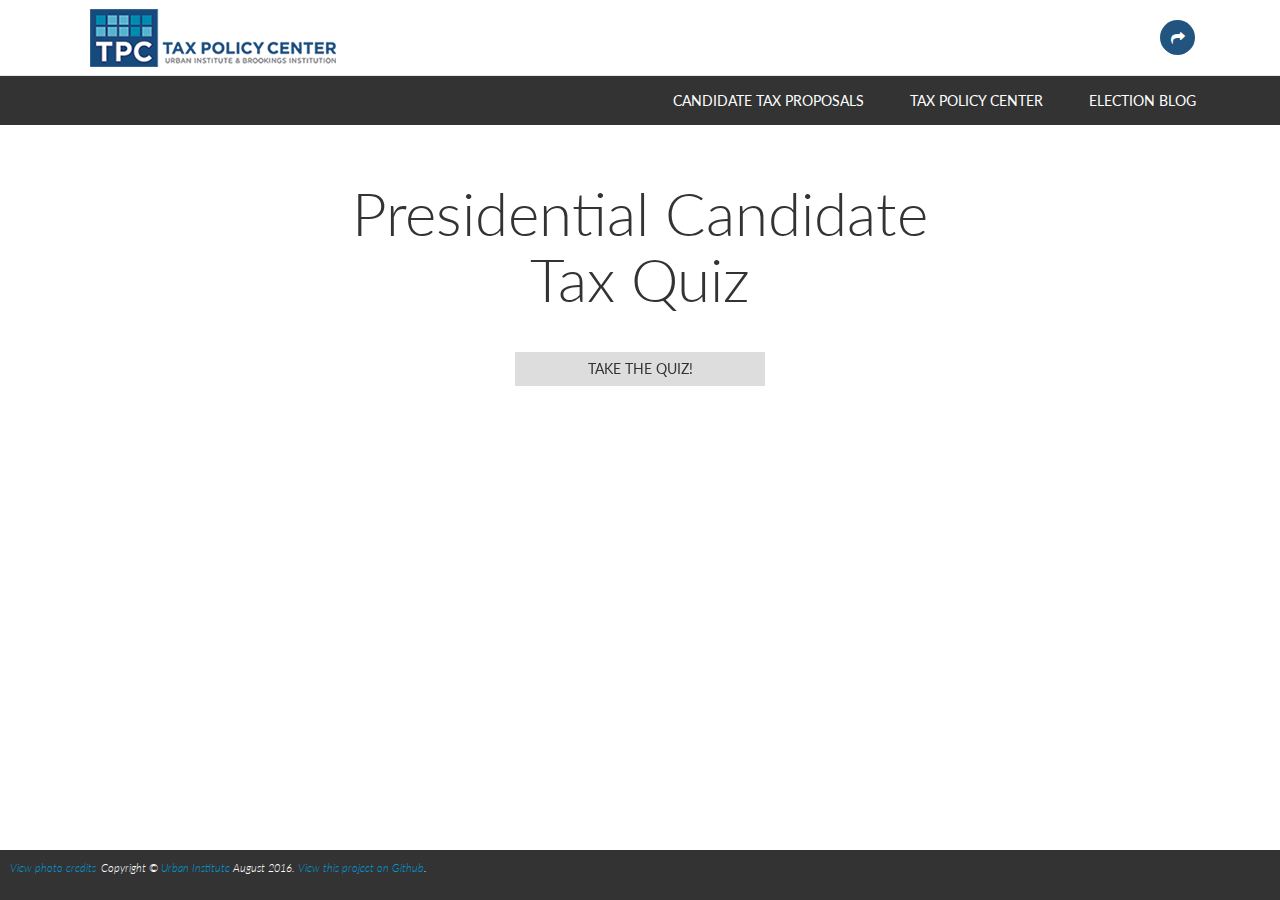
==== commit 3a1857d8: "removing footer text" ====
--- a/index.html
+++ b/index.html
@@ -135,10 +135,9 @@
 
 <div id = "footer">
   <div id = "footer_text">
-    Revenue and distribution estimates are from our analysis of <a target = "_blank" href = "http://www.taxpolicycenter.org/publications/analysis-donald-trumps-tax-plan">Donald Trump&#8217;s preliminary tax plan</a> before his August 8 speech at the Detroit Economic Club, where he outlined a new tax plan. Our analysis of Trump&#8217;s updated plan is forthcoming; we will update this quiz when those data are available.
   </div>
   <div id = "credits-button">View photo credits</div>
-  <div id = "github-link">Copyright &copy; <a href = "http://www.urban.org/">Urban Institute</a> August 2016. <a href = "https://github.com/UI-Research/presidential-candidate-quiz">View this project on Github</a>.</div>
+  <div id = "github-link">Copyright &copy; <a href = "http://www.urban.org/">Urban Institute</a> August 2016. <a href = "https://github.com/UI-Research/presidential-candidate-tax-quiz">View this project on Github</a>.</div>
   <div id = "credits-text"></div>
 </div>
 
@@ -150,7 +149,7 @@
   <script>
 
   $("#credits-button").click(function(){
-    var text = "Promotional image: Cover Photos by Joshua Lott and Jeff Swensen/Getty Images. Illustration by Lydia Thompson/Urban Institute. Question 1: Photo by Isaac Brekken/AP Photo. Question 2: Photo by David Goldman/AP Photo. Question 3: Photo by Mark Lennihan/AP Photo. Question 4: Photo by Evan Vucci/AP Photo. Question 5: Photo by Lederhandler/AP Photo. Question 6: Photo by Marcio Joese Sanchez/AP Photo. Question 7: Photo by Nati Harnik/AP Photo. Question 8: Photo by Andrew Harnik/AP Photo. Question 9: Photo by Nati Harnik/AP Photo. Question 10: Photo by Jacquelyn Martin/AP Photo."
+    var text = "Promotional image: Cover Photos by Evan Vucci/AP Photo. Question 1: Photo by Gerald Herbert/AP Photo. Question 2: Photo by Richard Drew/AP Photo. Question 3: Photo by Mark Lennihan/AP Photo. Question 4: Photo by Evan Vucci/AP Photo. Question 5: Photo by Andrew Harnik/AP Photo. Question 6: Photo by Nati Harnik/AP Photo. Question 7: Photo by Marcio Jose Sanchez/AP Photo. Question 8: Photo by Jacquelyn Martin/AP Photo."
     var W = window.innerWidth;
     var shorter, taller;
     if(W > 1300){
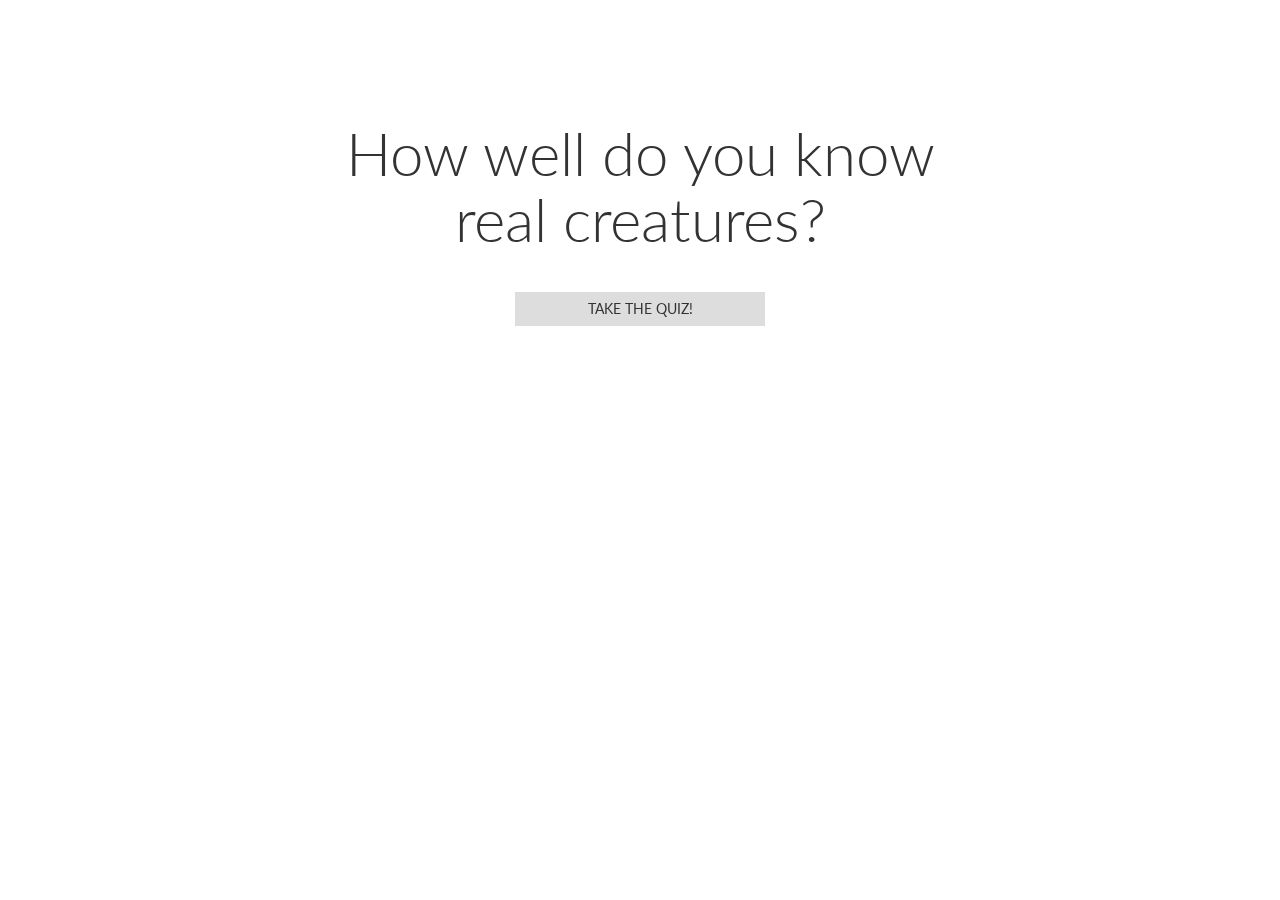
==== commit 5a162500: "organization" ====
--- a/index.html
+++ b/index.html
@@ -3,30 +3,12 @@
 <head>
   <meta charset="UTF-8">
   <meta name="viewport" content="width=device-width, initial-scale=1, maximum-scale=1">
-  <meta name="twitter:card" content="summary">
-  <meta name="twitter:site" content="@urbaninstitute">
-  <meta name="twitter:creator" content="@urbaninstitute">
-  <meta name="twitter:title" content="Presidential Candidate Tax Quiz">
-  <meta name="twitter:description" content="How well do you know the candidates' tax plans? Take the Tax Policy Center’s quiz and find out.">
-  <meta name="twitter:image" content="http://apps.urban.org/features/presidential-candidate-tax-quiz/images/photos/social.jpg">
-  <meta property="og:title" content="Presidential Candidate Tax Quiz" />
-  <meta property="og:description" content="How well do you know the candidates' tax plans? Take the Tax Policy Center’s quiz and find out." />
-  <meta property="og:image" content="http://apps.urban.org/features/presidential-candidate-tax-quiz/images/photos/social.jpg" />
-  <meta property="og:image:type" content="image/jpeg">
-  <meta property="og:url" content="http://tpc.io/prezquiz">
-
-  <title>Presidential Candidate Tax Quiz</title>
+  <title>Quiz Example</title>
   <link href='http://fonts.googleapis.com/css?family=Lato:300,400,700,900,300italic,400italic,700italic,900italic' rel='stylesheet' type='text/css'>
+  <link href="http://fonts.googleapis.com/css?family=Lato:300,400" rel="stylesheet" type="text/css">
   <link rel="stylesheet" href="https://maxcdn.bootstrapcdn.com/bootstrap/3.3.4/css/bootstrap.min.css">
-  <link rel="stylesheet" type="text/css" href="sweet-alert.css">
+  <link rel="stylesheet" type="text/css" href="external/sweet-alert.css">
   <link rel="stylesheet" href="quiz.css">
-  <link rel="apple-touch-icon" href="/bootstrap/img/apple-touch-icon.png">
-  <link rel="apple-touch-icon" sizes="72x72" href="/bootstrap/img/apple-touch-icon-72x72.png">
-  <link rel="apple-touch-icon" sizes="114x114" href="/bootstrap/img/apple-touch-icon-114x114.png">
-  <link href="font-awesome-4.1.0/css/font-awesome.min.css" rel="stylesheet" type="text/css">
-  <!-- <link rel="stylesheet" href="bootstrap-3.3.2/css/bootstrap.css"> -->
-  <link rel='stylesheet' href='css/style.css'>
-  <link rel="shortcut icon" href="favicon.ico">
   <style>
     #quiz {
       height: 600px;
@@ -35,195 +17,17 @@
   </style>
 </head>
 <body>
-<!-- Google Tag Manager -->
-  <noscript><iframe src="//www.googletagmanager.com/ns.html?id=GTM-MKBD2W"
-  height="0" width="0" style="display:none;visibility:hidden"></iframe></noscript>
-  <script>(function(w,d,s,l,i){w[l]=w[l]||[];w[l].push({'gtm.start':
-  new Date().getTime(),event:'gtm.js'});var f=d.getElementsByTagName(s)[0],
-  j=d.createElement(s),dl=l!='dataLayer'?'&l='+l:'';j.async=true;j.src=
-  '//www.googletagmanager.com/gtm.js?id='+i+dl;f.parentNode.insertBefore(j,f);
-  })(window,document,'script','dataLayer','GTM-MKBD2W');</script>
-  <!-- End Google Tag Manager -->
-
-      <!-- Navigation -->
-      <!-- Nav hides at less than 600px --> 
-    <nav class="navbar navbar-default navbar-fixed-top hidesharenav" role="navigation" id="topNav">
-        <div class="container">     
-                <div id="share">  
-                    <div id="logo"><a href="http://taxpolicycenter.org" target="_blank"><img id="tpcLogo" src="images/tpc.png" alt="Tax Policy Center" /><img id="smalltpc" src="images/tpc.jpg" alt="Tax Policy Center" /></a>
-                    </div>
-                    <div id="shareMaster">
-                        <div id="shareCircle" class="circle">
-                            <i class="fa fa-share"></i>
-                        </div>
-                    </div>
-                    <div id="socials">
-                        <a href=" http://twitter.com/intent/tweet?text=Know%20the%20presidential%20candidates%27%20tax%20plans%3F%20Test%20your%20knowledge%20with%20a%20new%20quiz%20from%20%40TaxPolicyCenter%20http%3A%2F%2Ftpc.io%2Fprezquiz%20%232016election" target="_blank">
-                            <div id="twitter" class="circle">
-                                <i class="fa fa-twitter"></i>
-                            </div>
-                        </a>
-                        <a href="https://www.facebook.com/sharer/sharer.php?u=http://tpc.io/prezquiz" target="_blank">
-                            <div id="facebook" class="circle">
-                                <i class="fa fa-facebook"></i>
-                            </div>
-                        </a>
-                        <a href="mailto:%20?Subject=New quiz from Tax Policy Center &amp;Body=Hi! I thought you'd be interested in this new interactive from Tax Policy Center: “Presidential Candidate Quiz” http://tpc.io/prezquiz" target="_blank">
-                            
-                            
-        
-                            <div id="email" class="circle">
-                                <i class="fa fa-envelope"></i>
-                            </div>
-                        </a>
-                    </div>
-                    
-                    
-                </div><!-- share -->
-
-     
-        </div>
-        <!-- /.container -->
-    </nav>
-
-<!-- Mobile Nav Only shows when Screen Res less than 600px -->    
-<nav class="navbar navbar-default navbar-fixed-top mobilenav">
-      <div class="container">
-    <div class="navbar-header">
-      <button type="button" class="navbar-toggle collapsed" data-toggle="collapse" data-target="#navbar" aria-expanded="false" aria-controls="navbar">
-            <span class="sr-only">Toggle navigation</span>
-            <span class="icon-bar"></span>
-            <span class="icon-bar"></span>
-            <span class="icon-bar"></span>
-      </button>
-      <a class="navbar-brand" href="http://www.taxpolicycenter.org/"><img src="images/tpc.jpg" width="47" height="40" alt="TPC Logo"></a>
-      </div>
-        <div id="navbar" class="navbar-collapse collapse">
-          <ul class="nav navbar-nav">
-    <li class="active"><a href="http://apps.urban.org/features/tpccandidate/">Candidate Tax Proposals</a></li>
-    <li><a href="http://www.taxpolicycenter.org/">Tax Policy Center</a></li>
-   <li class="active"><a href="http://election2016.taxpolicycenter.org/">Election Blog</a></li>
-            <li class="social"><a href="http://twitter.com/intent/tweet?text=A%20new%20feature%20from%20%40TaxPolicyCenter%20explains%20all%20of%20the%20presidential%20candidates%20tax%20proposals%20%20http%3A%2F%2Furbn.is%2F1hEwVGW%20%23election2016" target="_blank"><img src="images/twitter.png"></a></li>
-             <li class="social"><a href="https://www.facebook.com/sharer/sharer.php?u=http://urbn.is/1hEwVGW" target="_blank"><img src="images/fb.png"></a></li>
-              <li class="social"><a href="mailto:%20?Subject=Candidates Tax Proposals&amp;Body=Hi! I thought you'd be interested in this new interactive feature from the Tax Policy Center explaining everything you need to know about the presidential candidates tax proposals. http://urbn.is/1hEwVGW" target="_blank"><img src="images/mail.png"></a></li>
-            
-          
-        </div><!--/.nav-collapse -->
-      </div>
-    </nav>
- 
-<!-- Nav hides at less than 600px --> 
-<div class="topnav">
-  <div class="container">
-      <ul>
-          <li class="home"><a href="http://apps.urban.org/features/tpccandidate/" target="_blank">Candidate Tax Proposals</a></li>
-          <li class="about"><a href="http://www.taxpolicycenter.org/" target="_blank">Tax Policy Center</a></li>
-          <li class="news"><a href="http://election2016.taxpolicycenter.org/" target="_blank">Election Blog</a></li>
-      </ul>
-   </div>
-</div>
-        
-      
-
-<!-- Begin Body -->
-
-
-
   <div class="container-fluid">
     <div id="quiz"></div>
   </div>
-
-<div id = "footer">
-  <div id = "footer_text">
-  </div>
-  <div id = "credits-button">View photo credits</div>
-  <div id = "github-link">Copyright &copy; <a href = "http://www.urban.org/">Urban Institute</a> August 2016. <a href = "https://github.com/UI-Research/presidential-candidate-tax-quiz">View this project on Github</a>.</div>
-  <div id = "credits-text"></div>
-</div>
-
-
   <script src="https://code.jquery.com/jquery-1.11.2.min.js"></script>
   <script src="https://maxcdn.bootstrapcdn.com/bootstrap/3.3.4/js/bootstrap.min.js"></script>
-  <script src="sweet-alert.min.js"></script>
+  <script src="external/sweet-alert.js"></script>
   <script src="quiz.js"></script>
   <script>
-
-  $("#credits-button").click(function(){
-    var text = "Promotional image: Cover Photos by Evan Vucci/AP Photo. Question 1: Photo by Gerald Herbert/AP Photo. Question 2: Photo by Richard Drew/AP Photo. Question 3: Photo by Mark Lennihan/AP Photo. Question 4: Photo by Evan Vucci/AP Photo. Question 5: Photo by Andrew Harnik/AP Photo. Question 6: Photo by Nati Harnik/AP Photo. Question 7: Photo by Marcio Jose Sanchez/AP Photo. Question 8: Photo by Jacquelyn Martin/AP Photo."
-    var W = window.innerWidth;
-    var shorter, taller;
-    if(W > 1300){
-      shorter = "50px"
-    }
-    else if(W > 665){
-      shorter = "65px";
-    }
-    else if(W > 460){
-      shorter = "75px"
-    }
-    else if(W >340){
-      shorter = "90px"
-    }else{
-      shorter = "115px"
-    }
-    // shorter = $("#footer").css("height")
-    taller = (parseInt(shorter.replace("px",""))*2.8) + "px"
-    // else if(W <=)
-    if($(this).hasClass("open")){
-      $(this).removeClass("open")
-      $("#credits-button").text("View photo credits")
-      $("#footer").animate({
-        height: shorter
-      }, function(){
-          $("#credits-text").html("")
-      })      
-    }else{
-      $(this).addClass("open")
-      $("#credits-button").text("Hide photo credits")
-      $("#credits-text").html(text)
-      $("#footer").animate({
-        height: taller
-      })    
-    }
-
-  })
-
-
-     var lastScrollTop = 0;
-     var animating = false;
-$(window).on("scroll", function(event){
-   var st = $(this).scrollTop();
-   if(! animating){
-     console.log(st, lastScrollTop)
-     if (st > lastScrollTop){
-            // console.log("down")
-         animating = true;
-         $(".topnav").finish().animate({top:"-80px"}, 600, function(){ animating = false})
-         // $("#footer").finish().animate({bottom:"0px"}, 600, function(){ animating = false})
-     } else {
-        // upscroll code
-        // console.log("up")
-        animating = true;
-        $(".topnav").finish().animate({top:"0px"}, 600, function(){ animating = false})
-         // $("#footer").finish().animate({bottom:"-80px"}, 600, function(){ animating = false})
-     }
-    }
-   lastScrollTop = st;
-});
-
-
     $(function() {
-      $('#quiz').quiz("tpc.json");
+      $('#quiz').quiz("exampleQuiz/unicorns.json");
     });
-  </script>
-  <script>
-  (function(i,s,o,g,r,a,m){i['GoogleAnalyticsObject']=r;i[r]=i[r]||function(){
-  (i[r].q=i[r].q||[]).push(arguments)},i[r].l=1*new Date();a=s.createElement(o),
-  m=s.getElementsByTagName(o)[0];a.async=1;a.src=g;m.parentNode.insertBefore(a,m)
-  })(window,document,'script','//www.google-analytics.com/analytics.js','ga');
-
-  ga('create', 'UA-68918905-2', 'auto');
-  ga('send', 'pageview');
   </script>
 </body>
 </html>
--- a/external/sweet-alert.css
+++ b/external/sweet-alert.css
@@ -0,0 +1 @@
+body.stop-scrolling{height:100%;overflow:hidden}.sweet-overlay{background-color:#000;-ms-filter:"progid:DXImageTransform.Microsoft.Alpha(Opacity=40)";background-color:rgba(0,0,0,.4);position:fixed;left:0;right:0;top:0;bottom:0;display:none;z-index:10000}.sweet-alert{background-color:#fff;font-family:'Open Sans','Helvetica Neue',Helvetica,Arial,sans-serif;width:478px;padding:17px;border-radius:5px;text-align:center;position:fixed;left:50%;top:50%;margin-left:-256px;margin-top:-200px;overflow:hidden;display:none;z-index:99999}@media all and (max-width:540px){.sweet-alert{width:auto;margin-left:0;margin-right:0;left:15px;right:15px}}.sweet-alert h2{color:#575757;font-size:30px;text-align:center;font-weight:600;text-transform:none;position:relative;margin:25px 0;padding:0;line-height:40px;display:block}.sweet-alert p{color:#797979;font-size:16px;font-weight:300;position:relative;text-align:inherit;float:none;margin:0;padding:0;line-height:normal}.sweet-alert fieldset{border:none;position:relative}.sweet-alert .sa-error-container{background-color:#f1f1f1;margin-left:-17px;margin-right:-17px;overflow:hidden;padding:0 10px;max-height:0;webkit-transition:padding .15s,max-height .15s;transition:padding .15s,max-height .15s}.sweet-alert .sa-error-container.show{padding:10px 0;max-height:100px;webkit-transition:padding .2s,max-height .2s;transition:padding .25s,max-height .25s}.sweet-alert .sa-error-container .icon{display:inline-block;width:24px;height:24px;border-radius:50%;background-color:#ea7d7d;color:#fff;line-height:24px;text-align:center;margin-right:3px}.sweet-alert .sa-error-container p{display:inline-block}.sweet-alert .sa-input-error{position:absolute;top:29px;right:26px;width:20px;height:20px;opacity:0;-webkit-transform:scale(.5);transform:scale(.5);-webkit-transform-origin:50% 50%;transform-origin:50% 50%;-webkit-transition:all .1s;transition:all .1s}.sweet-alert .sa-input-error::after,.sweet-alert .sa-input-error::before{content:"";width:20px;height:6px;background-color:#f06e57;border-radius:3px;position:absolute;top:50%;margin-top:-4px;left:50%;margin-left:-9px}.sweet-alert .sa-input-error::before{-webkit-transform:rotate(-45deg);transform:rotate(-45deg)}.sweet-alert .sa-input-error::after{-webkit-transform:rotate(45deg);transform:rotate(45deg)}.sweet-alert .sa-input-error.show{opacity:1;-webkit-transform:scale(1);transform:scale(1)}.sweet-alert input{width:100%;box-sizing:border-box;border-radius:3px;border:1px solid #d7d7d7;height:43px;margin-top:10px;margin-bottom:17px;font-size:18px;box-shadow:inset 0 1px 1px rgba(0,0,0,.06);padding:0 12px;display:none;-webkit-transition:all .3s;transition:all .3s}.sweet-alert input:focus{outline:0;box-shadow:0 0 3px #c4e6f5;border:1px solid #b4dbed}.sweet-alert.show-input input{display:block}.sweet-alert button{background-color:#AEDEF4;color:#fff;border:none;box-shadow:none;font-size:17px;font-weight:500;-webkit-border-radius:4px;border-radius:5px;padding:10px 32px;margin:26px 5px 0;cursor:pointer}.sweet-alert button:focus{outline:0;box-shadow:0 0 2px rgba(128,179,235,.5),inset 0 0 0 1px rgba(0,0,0,.05)}.sweet-alert button:hover{background-color:#a1d9f2}.sweet-alert button:active{background-color:#81ccee}.sweet-alert button.cancel{background-color:#D0D0D0}.sweet-alert button.cancel:hover{background-color:#c8c8c8}.sweet-alert button.cancel:active{background-color:#b6b6b6}.sweet-alert button.cancel:focus{box-shadow:rgba(197,205,211,.8) 0 0 2px,rgba(0,0,0,.0470588) 0 0 0 1px inset!important}.sweet-alert button::-moz-focus-inner{border:0}.sweet-alert[data-has-cancel-button=false] button{box-shadow:none!important}.sweet-alert[data-has-confirm-button=false][data-has-cancel-button=false]{padding-bottom:40px}.sweet-alert .sa-icon{width:80px;height:80px;border:4px solid gray;-webkit-border-radius:40px;border-radius:50%;margin:20px auto;padding:0;position:relative;box-sizing:content-box}.sweet-alert .sa-icon.sa-error{border-color:#F27474}.sweet-alert .sa-icon.sa-error .sa-x-mark{position:relative;display:block}.sweet-alert .sa-icon.sa-error .sa-line{position:absolute;height:5px;width:47px;background-color:#F27474;display:block;top:37px;border-radius:2px}.sweet-alert .sa-icon.sa-error .sa-line.sa-left{-webkit-transform:rotate(45deg);transform:rotate(45deg);left:17px}.sweet-alert .sa-icon.sa-error .sa-line.sa-right{-webkit-transform:rotate(-45deg);transform:rotate(-45deg);right:16px}.sweet-alert .sa-icon.sa-warning{border-color:#F8BB86}.sweet-alert .sa-icon.sa-warning .sa-body{position:absolute;width:5px;height:47px;left:50%;top:10px;-webkit-border-radius:2px;border-radius:2px;margin-left:-2px;background-color:#F8BB86}.sweet-alert .sa-icon.sa-warning .sa-dot{position:absolute;width:7px;height:7px;-webkit-border-radius:50%;border-radius:50%;margin-left:-3px;left:50%;bottom:10px;background-color:#F8BB86}.sweet-alert .sa-icon.sa-info{border-color:#C9DAE1}.sweet-alert .sa-icon.sa-info::before{content:"";position:absolute;width:5px;height:29px;left:50%;bottom:17px;border-radius:2px;margin-left:-2px;background-color:#C9DAE1}.sweet-alert .sa-icon.sa-info::after{content:"";position:absolute;width:7px;height:7px;border-radius:50%;margin-left:-3px;top:19px;background-color:#C9DAE1}.sweet-alert .sa-icon.sa-success{border-color:#A5DC86}.sweet-alert .sa-icon.sa-success::after,.sweet-alert .sa-icon.sa-success::before{content:'';position:absolute;width:60px;height:120px;background:#fff;-webkit-transform:rotate(45deg);transform:rotate(45deg)}.sweet-alert .sa-icon.sa-success::before{-webkit-border-radius:120px 0 0 120px;border-radius:120px 0 0 120px;top:-7px;left:-33px;-webkit-transform:rotate(-45deg);transform:rotate(-45deg);-webkit-transform-origin:60px 60px;transform-origin:60px 60px}.sweet-alert .sa-icon.sa-success::after{-webkit-border-radius:0 120px 120px 0;border-radius:0 120px 120px 0;top:-11px;left:30px;-webkit-transform:rotate(-45deg);transform:rotate(-45deg);-webkit-transform-origin:0 60px;transform-origin:0 60px}.sweet-alert .sa-icon.sa-success .sa-placeholder{width:80px;height:80px;border:4px solid rgba(165,220,134,.2);-webkit-border-radius:40px;border-radius:50%;box-sizing:content-box;position:absolute;left:-4px;top:-4px;z-index:2}.sweet-alert .sa-icon.sa-success .sa-fix{width:5px;height:90px;background-color:#fff;position:absolute;left:28px;top:8px;z-index:1;-webkit-transform:rotate(-45deg);transform:rotate(-45deg)}.sweet-alert .sa-icon.sa-success .sa-line{height:5px;background-color:#A5DC86;display:block;border-radius:2px;position:absolute;z-index:2}.sweet-alert .sa-icon.sa-success .sa-line.sa-tip{width:25px;left:14px;top:46px;-webkit-transform:rotate(45deg);transform:rotate(45deg)}.sweet-alert .sa-icon.sa-success .sa-line.sa-long{width:47px;right:8px;top:38px;-webkit-transform:rotate(-45deg);transform:rotate(-45deg)}.sweet-alert .sa-icon.sa-custom{background-size:contain;border-radius:0;border:none;background-position:center center;background-repeat:no-repeat}@-webkit-keyframes showSweetAlert{0%{transform:scale(.7);-webkit-transform:scale(.7)}45%{transform:scale(1.05);-webkit-transform:scale(1.05)}80%{transform:scale(.95);-webkit-transform:scale(.95)}100%{transform:scale(1);-webkit-transform:scale(1)}}@keyframes showSweetAlert{0%{transform:scale(.7);-webkit-transform:scale(.7)}45%{transform:scale(1.05);-webkit-transform:scale(1.05)}80%{transform:scale(.95);-webkit-transform:scale(.95)}100%{transform:scale(1);-webkit-transform:scale(1)}}@-webkit-keyframes hideSweetAlert{0%{transform:scale(1);-webkit-transform:scale(1)}100%{transform:scale(.5);-webkit-transform:scale(.5)}}@keyframes hideSweetAlert{0%{transform:scale(1);-webkit-transform:scale(1)}100%{transform:scale(.5);-webkit-transform:scale(.5)}}@-webkit-keyframes slideFromTop{0%{top:0}100%{top:50%}}@keyframes slideFromTop{0%{top:0}100%{top:50%}}@-webkit-keyframes slideToTop{0%{top:50%}100%{top:0}}@keyframes slideToTop{0%{top:50%}100%{top:0}}@-webkit-keyframes slideFromBottom{0%{top:70%}100%{top:50%}}@keyframes slideFromBottom{0%{top:70%}100%{top:50%}}@-webkit-keyframes slideToBottom{0%{top:50%}100%{top:70%}}@keyframes slideToBottom{0%{top:50%}100%{top:70%}}.showSweetAlert[data-animation=pop]{-webkit-animation:showSweetAlert .3s;animation:showSweetAlert .3s}.showSweetAlert[data-animation=none]{-webkit-animation:none;animation:none}.showSweetAlert[data-animation=slide-from-top]{-webkit-animation:slideFromTop .3s;animation:slideFromTop .3s}.showSweetAlert[data-animation=slide-from-bottom]{-webkit-animation:slideFromBottom .3s;animation:slideFromBottom .3s}.hideSweetAlert[data-animation=pop]{-webkit-animation:hideSweetAlert .2s;animation:hideSweetAlert .2s}.hideSweetAlert[data-animation=none]{-webkit-animation:none;animation:none}.hideSweetAlert[data-animation=slide-from-top]{-webkit-animation:slideToTop .4s;animation:slideToTop .4s}.hideSweetAlert[data-animation=slide-from-bottom]{-webkit-animation:slideToBottom .3s;animation:slideToBottom .3s}@-webkit-keyframes animateSuccessTip{0%,54%{width:0;left:1px;top:19px}70%{width:50px;left:-8px;top:37px}84%{width:17px;left:21px;top:48px}100%{width:25px;left:14px;top:45px}}@keyframes animateSuccessTip{0%,54%{width:0;left:1px;top:19px}70%{width:50px;left:-8px;top:37px}84%{width:17px;left:21px;top:48px}100%{width:25px;left:14px;top:45px}}@-webkit-keyframes animateSuccessLong{0%,65%{width:0;right:46px;top:54px}84%{width:55px;right:0;top:35px}100%{width:47px;right:8px;top:38px}}@keyframes animateSuccessLong{0%,65%{width:0;right:46px;top:54px}84%{width:55px;right:0;top:35px}100%{width:47px;right:8px;top:38px}}@-webkit-keyframes rotatePlaceholder{0%,5%{transform:rotate(-45deg);-webkit-transform:rotate(-45deg)}100%,12%{transform:rotate(-405deg);-webkit-transform:rotate(-405deg)}}@keyframes rotatePlaceholder{0%,5%{transform:rotate(-45deg);-webkit-transform:rotate(-45deg)}100%,12%{transform:rotate(-405deg);-webkit-transform:rotate(-405deg)}}.animateSuccessTip{-webkit-animation:animateSuccessTip .75s;animation:animateSuccessTip .75s}.animateSuccessLong{-webkit-animation:animateSuccessLong .75s;animation:animateSuccessLong .75s}.sa-icon.sa-success.animate::after{-webkit-animation:rotatePlaceholder 4.25s ease-in;animation:rotatePlaceholder 4.25s ease-in}@-webkit-keyframes animateErrorIcon{0%{transform:rotateX(100deg);-webkit-transform:rotateX(100deg);opacity:0}100%{transform:rotateX(0deg);-webkit-transform:rotateX(0deg);opacity:1}}@keyframes animateErrorIcon{0%{transform:rotateX(100deg);-webkit-transform:rotateX(100deg);opacity:0}100%{transform:rotateX(0deg);-webkit-transform:rotateX(0deg);opacity:1}}.animateErrorIcon{-webkit-animation:animateErrorIcon .5s;animation:animateErrorIcon .5s}@-webkit-keyframes animateXMark{0%,50%{transform:scale(.4);-webkit-transform:scale(.4);margin-top:26px;opacity:0}80%{transform:scale(1.15);-webkit-transform:scale(1.15);margin-top:-6px}100%{transform:scale(1);-webkit-transform:scale(1);margin-top:0;opacity:1}}@keyframes animateXMark{0%,50%{transform:scale(.4);-webkit-transform:scale(.4);margin-top:26px;opacity:0}80%{transform:scale(1.15);-webkit-transform:scale(1.15);margin-top:-6px}100%{transform:scale(1);-webkit-transform:scale(1);margin-top:0;opacity:1}}.animateXMark{-webkit-animation:animateXMark .5s;animation:animateXMark .5s}@-webkit-keyframes pulseWarning{0%{border-color:#F8D486}100%{border-color:#F8BB86}}@keyframes pulseWarning{0%{border-color:#F8D486}100%{border-color:#F8BB86}}.pulseWarning{-webkit-animation:pulseWarning .75s infinite alternate;animation:pulseWarning .75s infinite alternate}@-webkit-keyframes pulseWarningIns{0%{background-color:#F8D486}100%{background-color:#F8BB86}}@keyframes pulseWarningIns{0%{background-color:#F8D486}100%{background-color:#F8BB86}}.pulseWarningIns{-webkit-animation:pulseWarningIns .75s infinite alternate;animation:pulseWarningIns .75s infinite alternate}--- a/quiz.css
+++ b/quiz.css
@@ -53,7 +53,6 @@
     max-width: 500px;
     margin-bottom: -80px;
     margin: 0 auto;
-    margin-top: 120px;
 }
 
 .question-image img,
@@ -77,6 +76,14 @@
   margin-top: 20px;
 
 }
+.image-credit {
+  font-size: 12px;
+  color: #696969;
+  font-weight: 400;
+  text-align: right;
+  max-width: 1100px;
+  margin: 0 auto;
+}
 .results-social{
  display: table;
 }
@@ -91,7 +98,6 @@
   font-weight: 300;
   margin-top: 100px;
   margin-bottom: 30px;
-  margin-top: 160px;
 }
 
 .results-ratio {
@@ -108,14 +114,6 @@
 #social-text{
   margin-bottom: 20px;
   width: 275px;
-}
-.social.social-twitter.follow-tw{
-    left: 98px;
-    position: relative;
-}
-.social.social-facebook.follow-fb{
-      left: 85px;
-    position: relative;
 }
 
 .results-social a:not(:first-child) {
@@ -135,11 +133,10 @@
 
 .progress-circles.show {
   display: block;
-  margin-bottom: 250px;
 }
 
 .show{
- display:table !important; 
+ display:table !important;
 }
 
 .progress-circles li{
@@ -159,24 +156,24 @@
 .follow-tw {
   display: inline-block;
   background-repeat: no-repeat;
-  background-image: url(icons-s973202652e.png);
+  background-image: url(external/icons-s973202652e.png);
   background-position: 0 -993px;
   height: 32px;
   width: 32px;
 }
 .follow-tw:hover{
- background-position: 0 -1401px;   
+ background-position: 0 -1401px;
 }
 .follow-fb {
   display: inline-block;
   background-repeat: no-repeat;
-  background-image: url(icons-s973202652e.png);
+  background-image: url(external/icons-s973202652e.png);
   background-position: 0 -1880px;
   height: 32px;
   width: 32px;
 }
 .follow-fb:hover{
- background-position: 0 -1433px;   
+ background-position: 0 -1433px;
 }
 
 
@@ -186,16 +183,8 @@
       position: absolute;
   }
 
-.alert-img{
-    width: 100%;
-    margin-top: 30px;
-    display: block;
-}
 
 @media (max-width: 540px){
-  h1{
-    font-size: 50px !important;
-  }
 .quiz-question{
   font-size: 20px;
 }
@@ -207,34 +196,3 @@
   display: none;
 }
 }
-#footer{
-    width: 100%;
-    height: 50px;
-    position: fixed;
-    bottom: 0px;
-    font-family: Lato;
-    font-size: 11px;
-    padding: 10px;
-    background: #333;
-    color: white;
-    font-weight: 300;
-    font-style: italic;    z-index: 999;
-}
-#footer a{
-  color: #0096d2 !important;
-}
-#credits-button{
-  display: inline;
-    clear: both;
-    float: left;
-    margin-right: 5px;
-    color: #0096d2;
-    cursor: pointer;
-}
-#credits-button:hover{
-  text-decoration: underline;
-}
-#credits-text{
-    margin-top: 8px;
-    font-size: 12px;
-}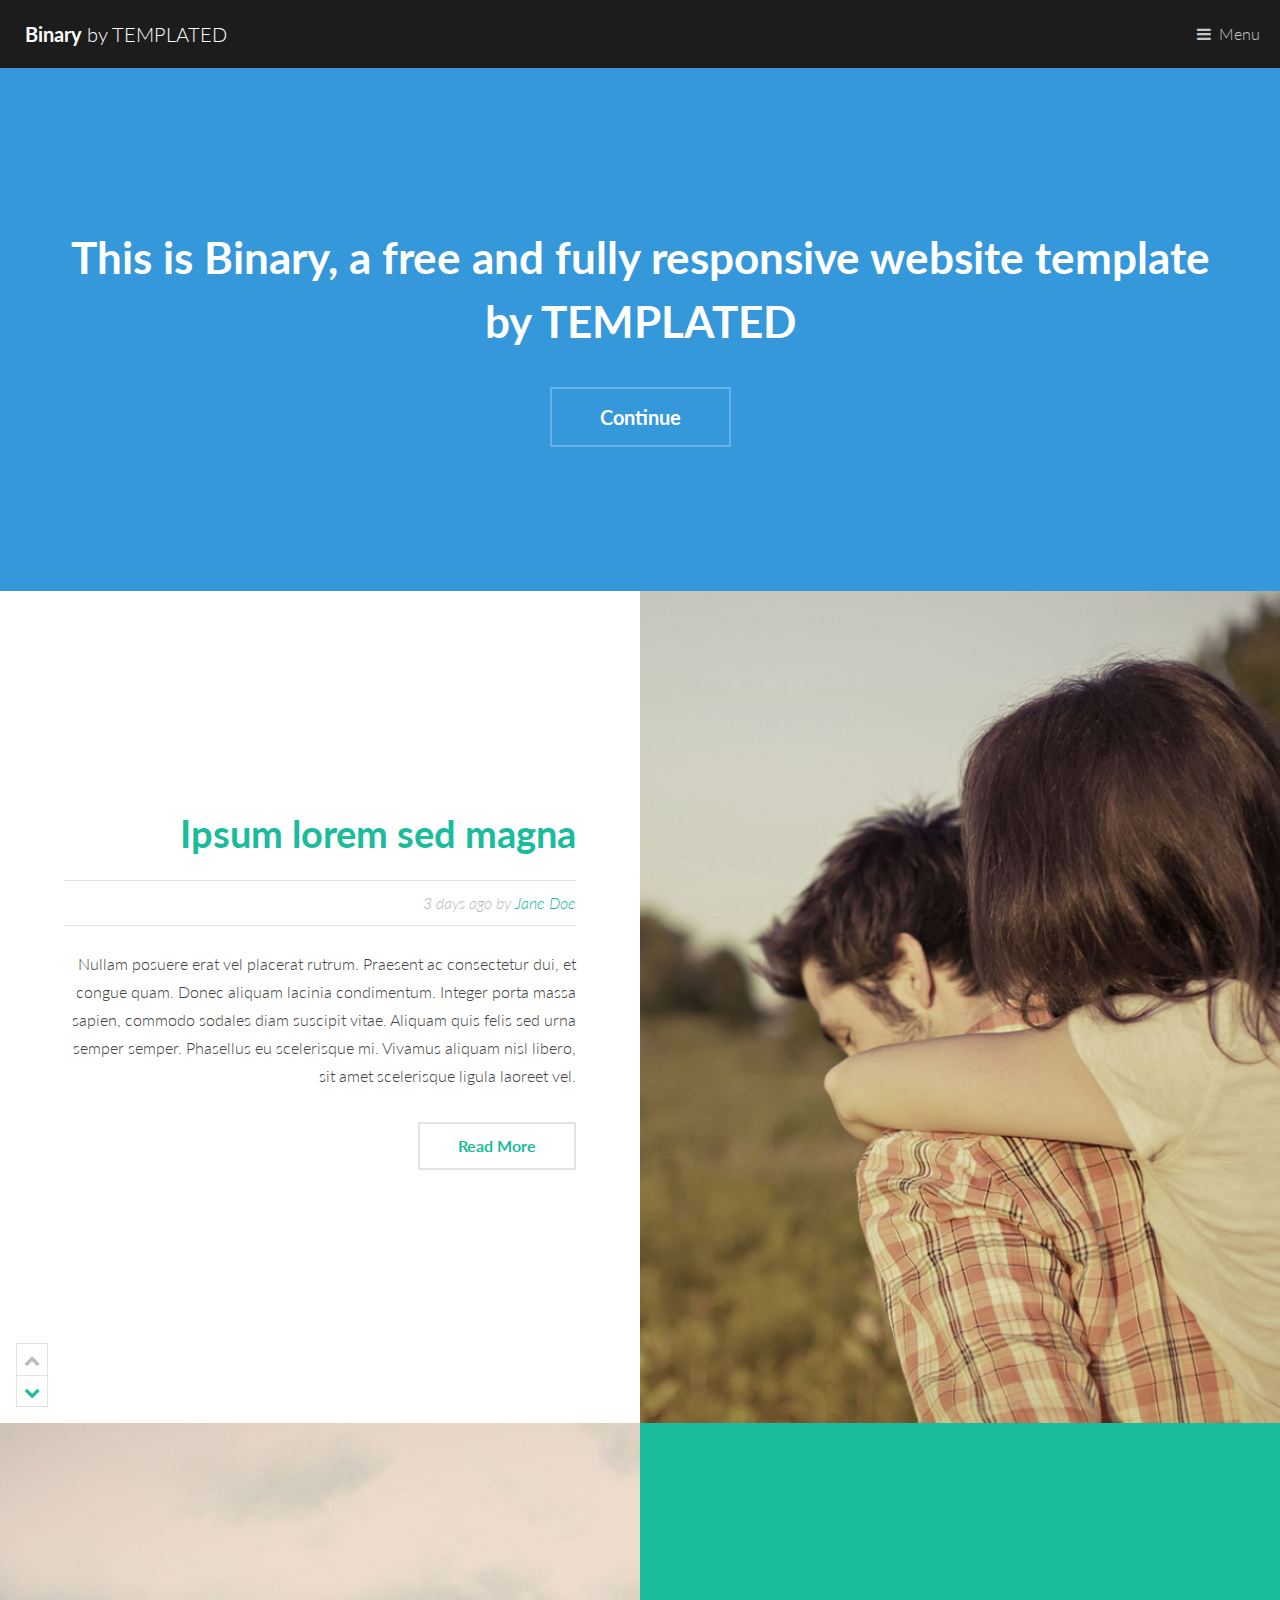
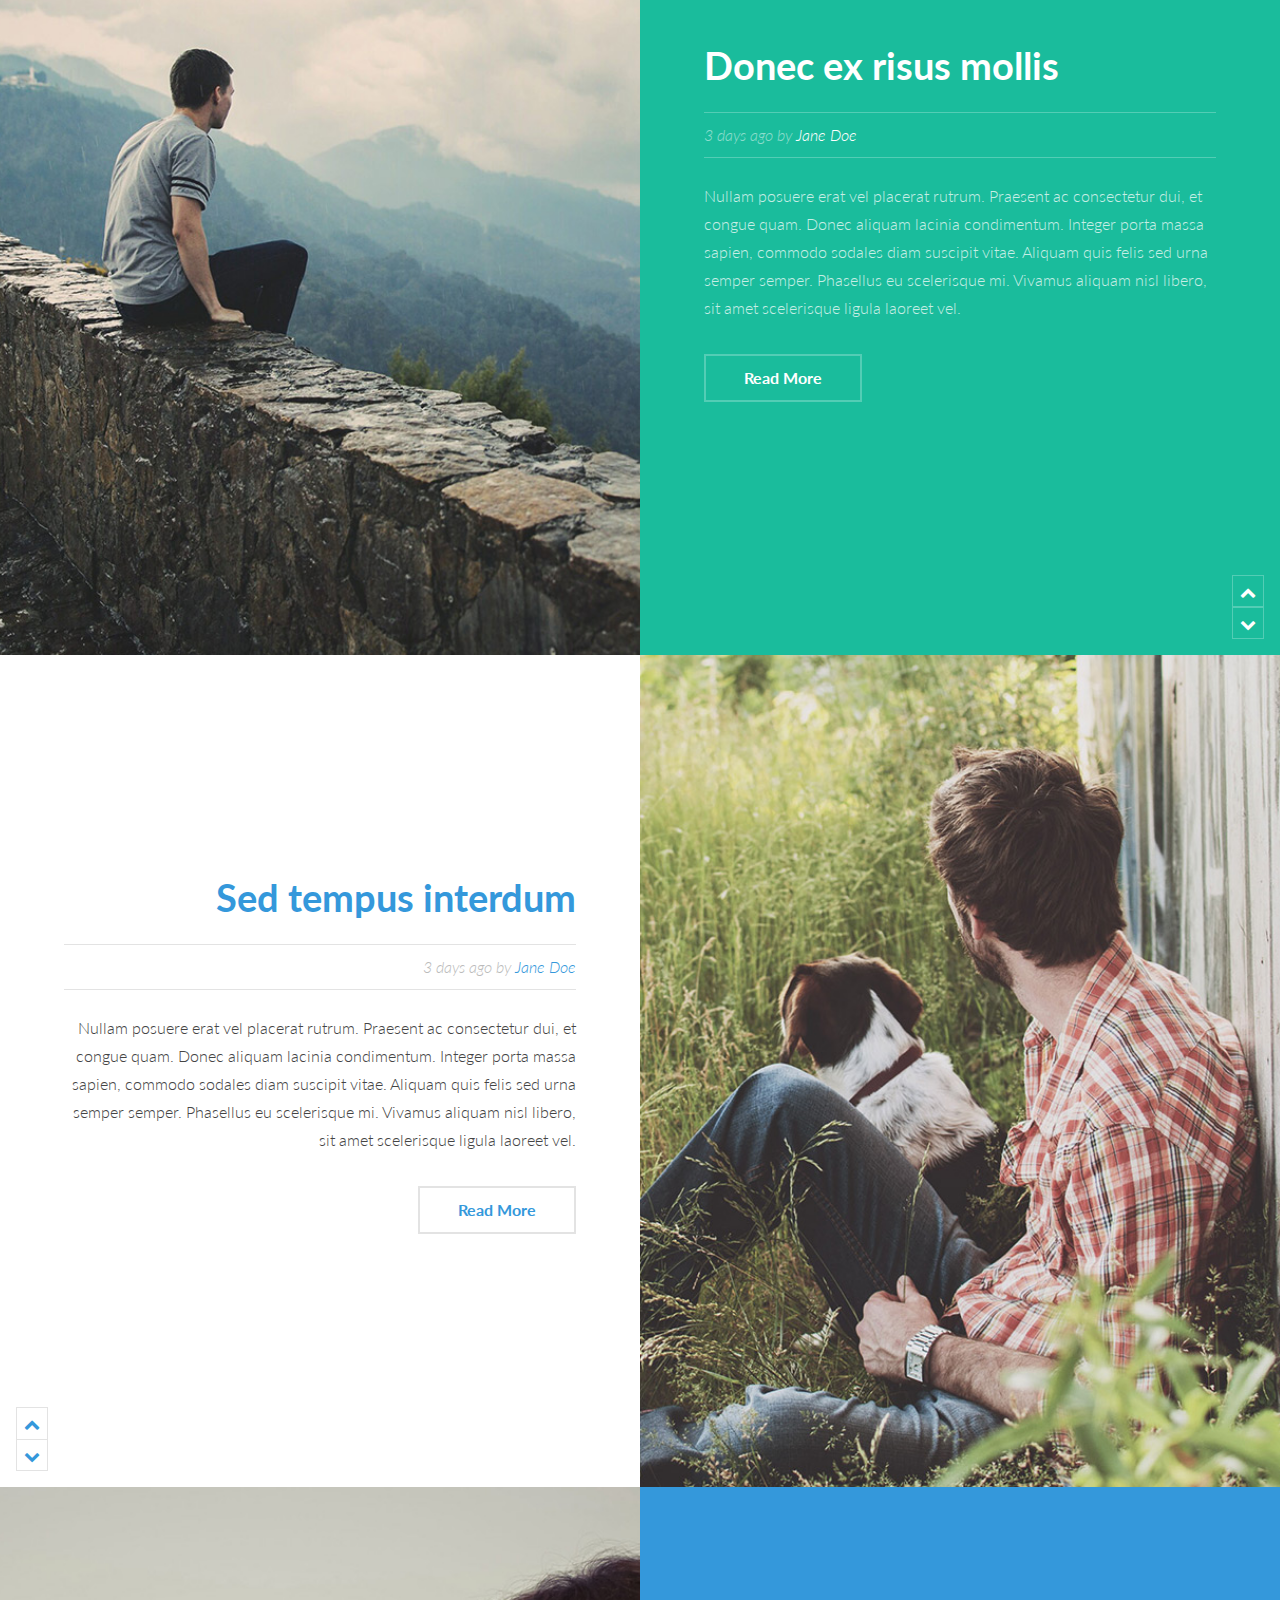
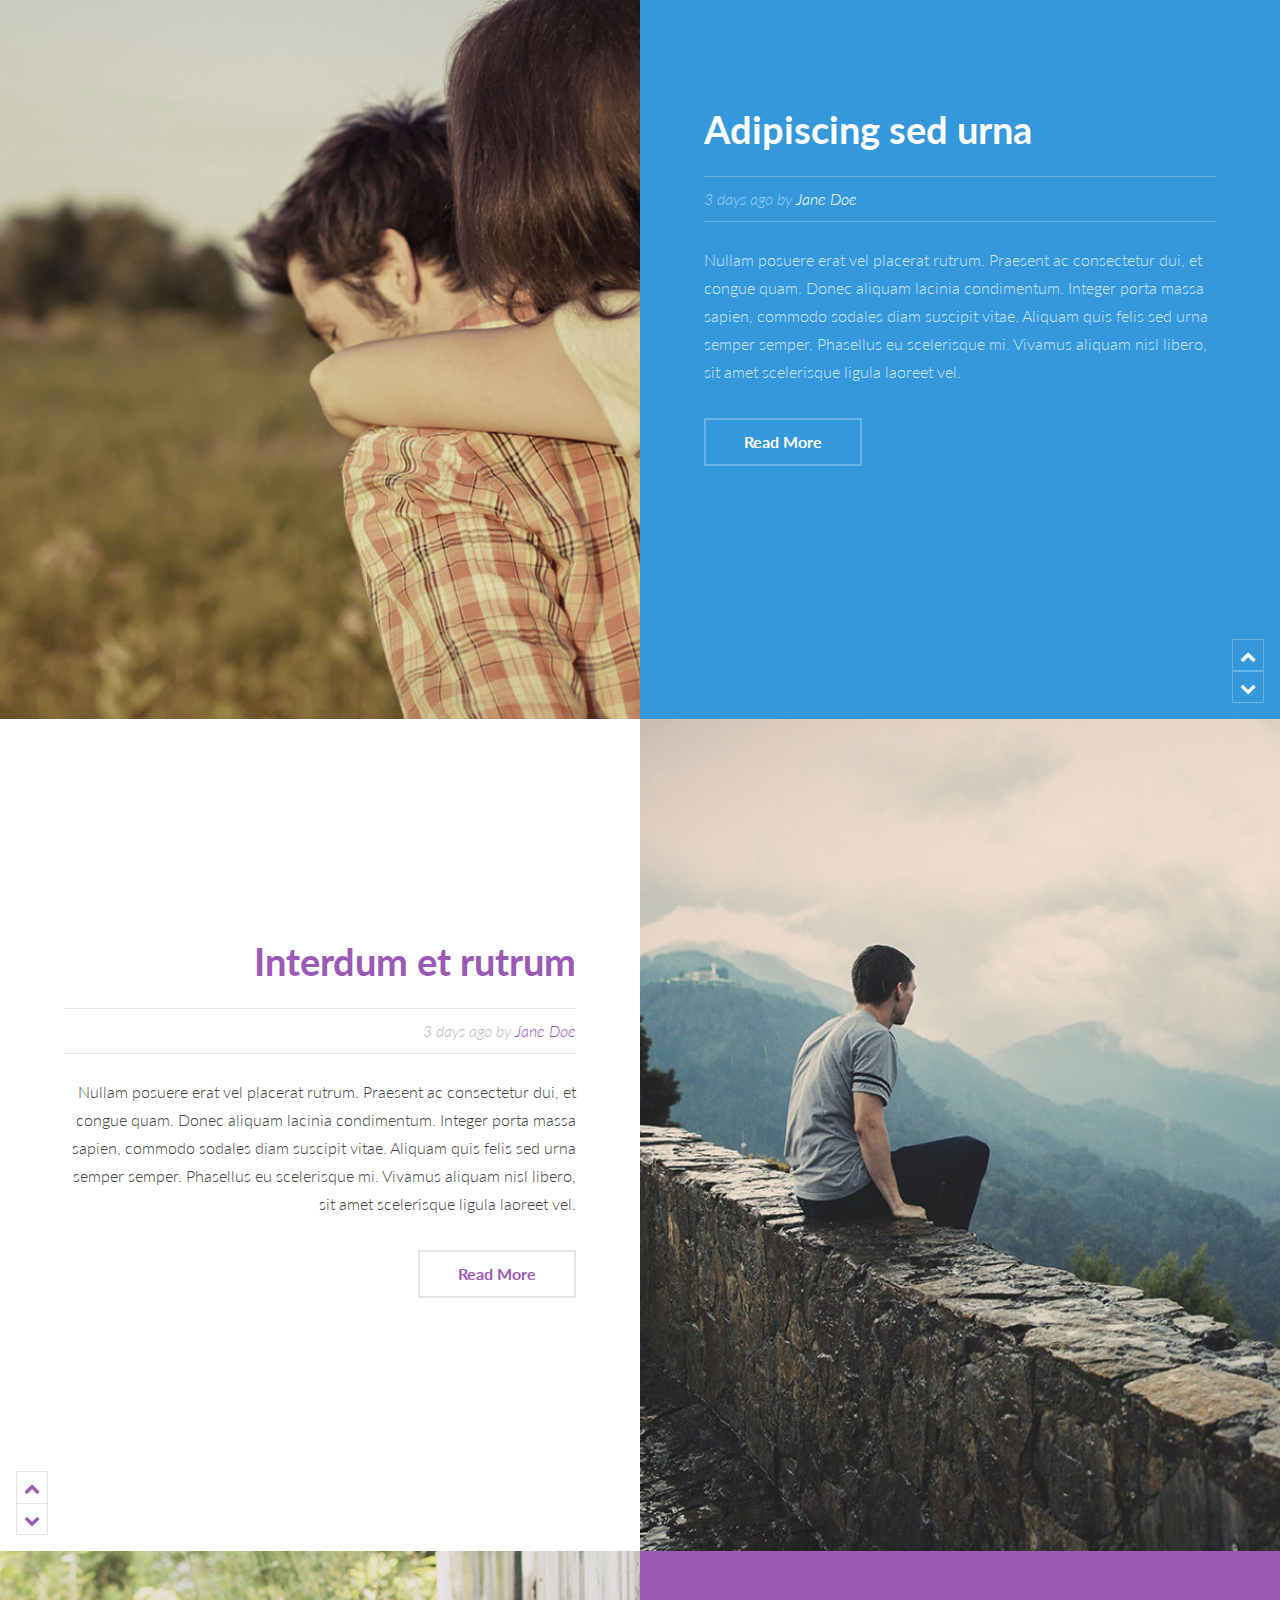
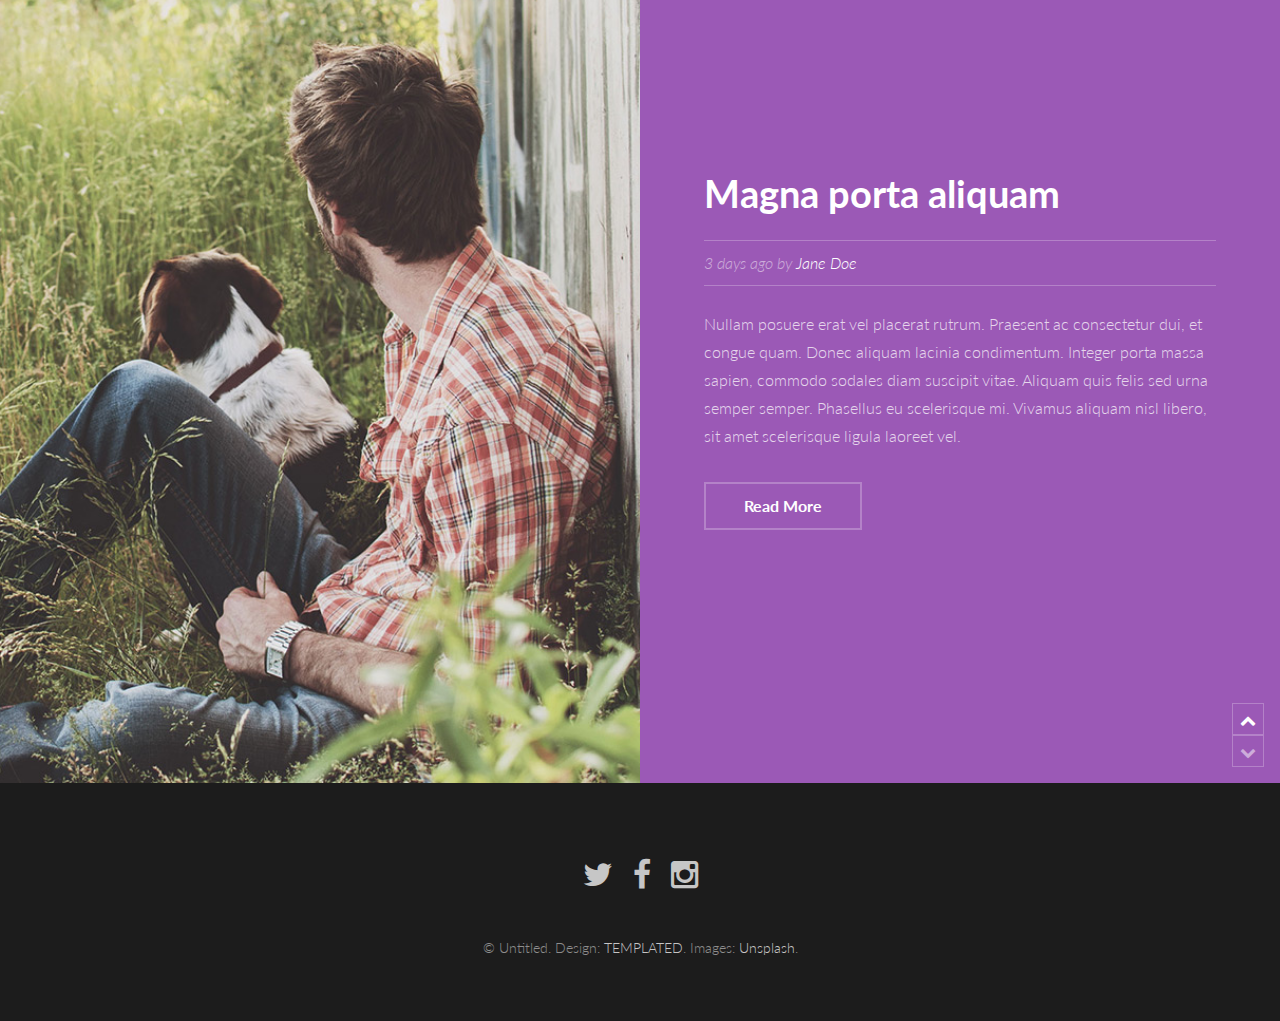
==== commit 99322b3a: "template connected with quizzes" ====
--- a/index.html
+++ b/index.html
@@ -1,33 +1,202 @@
-<!DOCTYPE html>
-<html lang="en">
-<head>
-  <meta charset="UTF-8">
-  <meta name="viewport" content="width=device-width, initial-scale=1, maximum-scale=1">
-  <title>Quiz Example</title>
-  <link href='http://fonts.googleapis.com/css?family=Lato:300,400,700,900,300italic,400italic,700italic,900italic' rel='stylesheet' type='text/css'>
-  <link href="http://fonts.googleapis.com/css?family=Lato:300,400" rel="stylesheet" type="text/css">
-  <link rel="stylesheet" href="https://maxcdn.bootstrapcdn.com/bootstrap/3.3.4/css/bootstrap.min.css">
-  <link rel="stylesheet" type="text/css" href="external/sweet-alert.css">
-  <link rel="stylesheet" href="quiz.css">
-  <style>
-    #quiz {
-      height: 600px;
-      display: block;
-    }
-  </style>
-</head>
-<body>
-  <div class="container-fluid">
-    <div id="quiz"></div>
-  </div>
-  <script src="https://code.jquery.com/jquery-1.11.2.min.js"></script>
-  <script src="https://maxcdn.bootstrapcdn.com/bootstrap/3.3.4/js/bootstrap.min.js"></script>
-  <script src="external/sweet-alert.js"></script>
-  <script src="quiz.js"></script>
-  <script>
-    $(function() {
-      $('#quiz').quiz("exampleQuiz/unicorns.json");
-    });
-  </script>
-</body>
-</html>
+<!DOCTYPE HTML>
+<!--
+	Binary by TEMPLATED
+	templated.co @templatedco
+	Released for free under the Creative Commons Attribution 3.0 license (templated.co/license)
+-->
+<html>
+	<head>
+		<title>Binary by TEMPLATED</title>
+		<meta charset="utf-8" />
+		<meta name="viewport" content="width=device-width, initial-scale=1" />
+		<link rel="stylesheet" href="assets/css/main.css" />
+	</head>
+	<body>
+
+		<!-- Header -->
+			<header id="header">
+				<a href="index.html" class="logo"><strong>Binary</strong> by TEMPLATED</a>
+				<nav>
+					<a href="#menu">Menu</a>
+				</nav>
+			</header>
+
+		<!-- Nav -->
+			<nav id="menu">
+				<ul class="links">
+					<li><a href="index.html">Home</a></li>
+					<li><a href="generic.html">Generic</a></li>
+					<li><a href="quiz.html">Elements</a></li>
+				</ul>
+			</nav>
+
+		<!-- Banner -->
+			<section id="banner">
+				<div class="inner">
+					<h1>This is Binary, a free and fully responsive<br />
+					website template by <a href="https://templated.co">TEMPLATED</a></h1>
+					<ul class="actions">
+						<li><a href="#one" class="button alt scrolly big">Continue</a></li>
+					</ul>
+				</div>
+			</section>
+
+		<!-- One -->
+			<article id="one" class="post style1">
+				<div class="image">
+					<img src="images/pic14.jpg" alt="" data-position="75% center" />
+				</div>
+				<div class="content">
+					<div class="inner">
+						<header>
+							<h2><a href="generic.html">Ipsum lorem sed magna</a></h2>
+							<p class="info">3 days ago by <a href="#">Jane Doe</a></p>
+						</header>
+						<p>Nullam posuere erat vel placerat rutrum. Praesent ac consectetur dui, et congue quam. Donec aliquam lacinia condimentum. Integer porta massa sapien, commodo sodales diam suscipit vitae. Aliquam quis felis sed urna semper semper. Phasellus eu scelerisque mi. Vivamus aliquam nisl libero, sit amet scelerisque ligula laoreet vel.</p>
+						<ul class="actions">
+							<li><a href="generic.html" class="button alt">Read More</a></li>
+						</ul>
+					</div>
+					<div class="postnav">
+						<a href="#" class="prev disabled"><span class="icon fa-chevron-up"></span></a>
+						<a href="#two" class="scrolly next"><span class="icon fa-chevron-down"></span></a>
+					</div>
+				</div>
+			</article>
+
+		<!-- Two -->
+			<article id="two" class="post invert style1 alt">
+				<div class="image">
+					<img src="images/pic13.jpg" alt="" data-position="10% center" />
+				</div>
+				<div class="content">
+					<div class="inner">
+						<header>
+							<h2><a href="generic.html">Donec ex risus mollis</a></h2>
+							<p class="info">3 days ago by <a href="#">Jane Doe</a></p>
+						</header>
+						<p>Nullam posuere erat vel placerat rutrum. Praesent ac consectetur dui, et congue quam. Donec aliquam lacinia condimentum. Integer porta massa sapien, commodo sodales diam suscipit vitae. Aliquam quis felis sed urna semper semper. Phasellus eu scelerisque mi. Vivamus aliquam nisl libero, sit amet scelerisque ligula laoreet vel.</p>
+						<ul class="actions">
+							<li><a href="generic.html" class="button alt">Read More</a></li>
+						</ul>
+					</div>
+					<div class="postnav">
+						<a href="#one" class="scrolly prev"><span class="icon fa-chevron-up"></span></a>
+						<a href="#three" class="scrolly next"><span class="icon fa-chevron-down"></span></a>
+					</div>
+				</div>
+			</article>
+
+		<!-- Three -->
+			<article id="three" class="post style2">
+				<div class="image">
+					<img src="images/pic12.jpg" alt="" data-position="80% center" />
+				</div>
+				<div class="content">
+					<div class="inner">
+						<header>
+							<h2><a href="generic.html">Sed tempus interdum</a></h2>
+							<p class="info">3 days ago by <a href="#">Jane Doe</a></p>
+						</header>
+						<p>Nullam posuere erat vel placerat rutrum. Praesent ac consectetur dui, et congue quam. Donec aliquam lacinia condimentum. Integer porta massa sapien, commodo sodales diam suscipit vitae. Aliquam quis felis sed urna semper semper. Phasellus eu scelerisque mi. Vivamus aliquam nisl libero, sit amet scelerisque ligula laoreet vel.</p>
+						<ul class="actions">
+							<li><a href="generic.html" class="button alt">Read More</a></li>
+						</ul>
+					</div>
+					<div class="postnav">
+						<a href="#two" class="scrolly prev"><span class="icon fa-chevron-up"></span></a>
+						<a href="#four" class="scrolly next"><span class="icon fa-chevron-down"></span></a>
+					</div>
+				</div>
+			</article>
+
+		<!-- Four -->
+			<article id="four" class="post invert style2 alt">
+				<div class="image">
+					<img src="images/pic14.jpg" alt="" data-position="60% center" />
+				</div>
+				<div class="content">
+					<div class="inner">
+						<header>
+							<h2><a href="generic.html">Adipiscing sed urna</a></h2>
+							<p class="info">3 days ago by <a href="#">Jane Doe</a></p>
+						</header>
+						<p>Nullam posuere erat vel placerat rutrum. Praesent ac consectetur dui, et congue quam. Donec aliquam lacinia condimentum. Integer porta massa sapien, commodo sodales diam suscipit vitae. Aliquam quis felis sed urna semper semper. Phasellus eu scelerisque mi. Vivamus aliquam nisl libero, sit amet scelerisque ligula laoreet vel.</p>
+						<ul class="actions">
+							<li><a href="generic.html" class="button alt">Read More</a></li>
+						</ul>
+					</div>
+					<div class="postnav">
+						<a href="#three" class="scrolly prev"><span class="icon fa-chevron-up"></span></a>
+						<a href="#five" class="scrolly next"><span class="icon fa-chevron-down"></span></a>
+					</div>
+				</div>
+			</article>
+
+		<!-- Five -->
+			<article id="five" class="post style3">
+				<div class="image">
+					<img src="images/pic13.jpg" alt="" data-position="5% center" />
+				</div>
+				<div class="content">
+					<div class="inner">
+						<header>
+							<h2><a href="generic.html">Interdum et rutrum</a></h2>
+							<p class="info">3 days ago by <a href="#">Jane Doe</a></p>
+						</header>
+						<p>Nullam posuere erat vel placerat rutrum. Praesent ac consectetur dui, et congue quam. Donec aliquam lacinia condimentum. Integer porta massa sapien, commodo sodales diam suscipit vitae. Aliquam quis felis sed urna semper semper. Phasellus eu scelerisque mi. Vivamus aliquam nisl libero, sit amet scelerisque ligula laoreet vel.</p>
+						<ul class="actions">
+							<li><a href="generic.html" class="button alt">Read More</a></li>
+						</ul>
+					</div>
+					<div class="postnav">
+						<a href="#four" class="scrolly prev"><span class="icon fa-chevron-up"></span></a>
+						<a href="#six" class="scrolly next"><span class="icon fa-chevron-down"></span></a>
+					</div>
+				</div>
+			</article>
+
+		<!-- Six -->
+			<article id="six" class="post invert style3 alt">
+				<div class="image">
+					<img src="images/pic12.jpg" alt="" data-position="80% center" />
+				</div>
+				<div class="content">
+					<div class="inner">
+						<header>
+							<h2><a href="generic.html">Magna porta aliquam</a></h2>
+							<p class="info">3 days ago by <a href="#">Jane Doe</a></p>
+						</header>
+						<p>Nullam posuere erat vel placerat rutrum. Praesent ac consectetur dui, et congue quam. Donec aliquam lacinia condimentum. Integer porta massa sapien, commodo sodales diam suscipit vitae. Aliquam quis felis sed urna semper semper. Phasellus eu scelerisque mi. Vivamus aliquam nisl libero, sit amet scelerisque ligula laoreet vel.</p>
+						<ul class="actions">
+							<li><a href="generic.html" class="button alt">Read More</a></li>
+						</ul>
+					</div>
+					<div class="postnav">
+						<a href="#five" class="scrolly prev"><span class="icon fa-chevron-up"></span></a>
+						<a href="#" class="scrolly next disabled"><span class="icon fa-chevron-down"></span></a>
+					</div>
+				</div>
+			</article>
+
+		<!-- Footer -->
+			<footer id="footer">
+				<ul class="icons">
+					<li><a href="#" class="icon fa-twitter"><span class="label">Twitter</span></a></li>
+					<li><a href="#" class="icon fa-facebook"><span class="label">Facebook</span></a></li>
+					<li><a href="#" class="icon fa-instagram"><span class="label">Instagram</span></a></li>
+				</ul>
+				<div class="copyright">
+					&copy; Untitled. Design: <a href="https://templated.co">TEMPLATED</a>. Images: <a href="https://unsplash.com">Unsplash</a>.
+				</div>
+			</footer>
+
+		<!-- Scripts -->
+			<script src="assets/js/jquery.min.js"></script>
+			<script src="assets/js/jquery.scrolly.min.js"></script>
+			<script src="assets/js/skel.min.js"></script>
+			<script src="assets/js/util.js"></script>
+			<script src="assets/js/main.js"></script>
+
+	</body>
+</html>
--- a/assets/css/main.css
+++ b/assets/css/main.css
@@ -0,0 +1,4548 @@
+@charset "UTF-8";
+@import url(font-awesome.min.css);
+@import url("https://fonts.googleapis.com/css?family=Lato:300,700,300italic,700italic");
+
+/*
+	Binary by TEMPLATED
+	templated.co @templatedco
+	Released for free under the Creative Commons Attribution 3.0 license (templated.co/license)
+*/
+
+/* Reset */
+
+	html, body, div, span, applet, object, iframe, h1, h2, h3, h4, h5, h6, p, blockquote, pre, a, abbr, acronym, address, big, cite, code, del, dfn, em, img, ins, kbd, q, s, samp, small, strike, strong, sub, sup, tt, var, b, u, i, center, dl, dt, dd, ol, ul, li, fieldset, form, label, legend, table, caption, tbody, tfoot, thead, tr, th, td, article, aside, canvas, details, embed, figure, figcaption, footer, header, hgroup, menu, nav, output, ruby, section, summary, time, mark, audio, video {
+		margin: 0;
+		padding: 0;
+		border: 0;
+		font-size: 100%;
+		font: inherit;
+		vertical-align: baseline;
+	}
+
+	article, aside, details, figcaption, figure, footer, header, hgroup, menu, nav, section {
+		display: block;
+	}
+
+	body {
+		line-height: 1;
+	}
+
+	ol, ul {
+		list-style: none;
+	}
+
+	blockquote, q {
+		quotes: none;
+	}
+
+	blockquote:before, blockquote:after, q:before, q:after {
+		content: '';
+		content: none;
+	}
+
+	table {
+		border-collapse: collapse;
+		border-spacing: 0;
+	}
+
+	body {
+		-webkit-text-size-adjust: none;
+	}
+
+/* Box Model */
+
+	*, *:before, *:after {
+		-moz-box-sizing: border-box;
+		-webkit-box-sizing: border-box;
+		box-sizing: border-box;
+	}
+
+/* Containers */
+
+	.container {
+		margin-left: auto;
+		margin-right: auto;
+	}
+
+	.container.\31 25\25 {
+		width: 100%;
+		max-width: 100em;
+		min-width: 80em;
+	}
+
+	.container.\37 5\25 {
+		width: 60em;
+	}
+
+	.container.\35 0\25 {
+		width: 40em;
+	}
+
+	.container.\32 5\25 {
+		width: 20em;
+	}
+
+	.container {
+		width: 80em;
+	}
+
+	@media screen and (max-width: 1680px) {
+
+		.container.\31 25\25 {
+			width: 100%;
+			max-width: 100em;
+			min-width: 80em;
+		}
+
+		.container.\37 5\25 {
+			width: 60em;
+		}
+
+		.container.\35 0\25 {
+			width: 40em;
+		}
+
+		.container.\32 5\25 {
+			width: 20em;
+		}
+
+		.container {
+			width: 80em;
+		}
+
+	}
+
+	@media screen and (max-width: 1280px) {
+
+		.container.\31 25\25 {
+			width: 100%;
+			max-width: 81.25em;
+			min-width: 65em;
+		}
+
+		.container.\37 5\25 {
+			width: 48.75em;
+		}
+
+		.container.\35 0\25 {
+			width: 32.5em;
+		}
+
+		.container.\32 5\25 {
+			width: 16.25em;
+		}
+
+		.container {
+			width: 65em;
+		}
+
+	}
+
+	@media screen and (max-width: 980px) {
+
+		.container.\31 25\25 {
+			width: 100%;
+			max-width: 112.5%;
+			min-width: 90%;
+		}
+
+		.container.\37 5\25 {
+			width: 67.5%;
+		}
+
+		.container.\35 0\25 {
+			width: 45%;
+		}
+
+		.container.\32 5\25 {
+			width: 22.5%;
+		}
+
+		.container {
+			width: 90%;
+		}
+
+	}
+
+	@media screen and (max-width: 736px) {
+
+		.container.\31 25\25 {
+			width: 100%;
+			max-width: 112.5%;
+			min-width: 90%;
+		}
+
+		.container.\37 5\25 {
+			width: 67.5%;
+		}
+
+		.container.\35 0\25 {
+			width: 45%;
+		}
+
+		.container.\32 5\25 {
+			width: 22.5%;
+		}
+
+		.container {
+			width: 90% !important;
+		}
+
+	}
+
+	@media screen and (max-width: 480px) {
+
+		.container.\31 25\25 {
+			width: 100%;
+			max-width: 112.5%;
+			min-width: 90%;
+		}
+
+		.container.\37 5\25 {
+			width: 67.5%;
+		}
+
+		.container.\35 0\25 {
+			width: 45%;
+		}
+
+		.container.\32 5\25 {
+			width: 22.5%;
+		}
+
+		.container {
+			width: 90% !important;
+		}
+
+	}
+
+/* Grid */
+
+	.row {
+		border-bottom: solid 1px transparent;
+		-moz-box-sizing: border-box;
+		-webkit-box-sizing: border-box;
+		box-sizing: border-box;
+	}
+
+	.row > * {
+		float: left;
+		-moz-box-sizing: border-box;
+		-webkit-box-sizing: border-box;
+		box-sizing: border-box;
+	}
+
+	.row:after, .row:before {
+		content: '';
+		display: block;
+		clear: both;
+		height: 0;
+	}
+
+	.row.uniform > * > :first-child {
+		margin-top: 0;
+	}
+
+	.row.uniform > * > :last-child {
+		margin-bottom: 0;
+	}
+
+	.row.\30 \25 > * {
+		padding: 0 0 0 0em;
+	}
+
+	.row.\30 \25 {
+		margin: 0 0 -1px 0em;
+	}
+
+	.row.uniform.\30 \25 > * {
+		padding: 0em 0 0 0em;
+	}
+
+	.row.uniform.\30 \25 {
+		margin: 0em 0 -1px 0em;
+	}
+
+	.row > * {
+		padding: 0 0 0 2em;
+	}
+
+	.row {
+		margin: 0 0 -1px -2em;
+	}
+
+	.row.uniform > * {
+		padding: 2em 0 0 2em;
+	}
+
+	.row.uniform {
+		margin: -2em 0 -1px -2em;
+	}
+
+	.row.\32 00\25 > * {
+		padding: 0 0 0 4em;
+	}
+
+	.row.\32 00\25 {
+		margin: 0 0 -1px -4em;
+	}
+
+	.row.uniform.\32 00\25 > * {
+		padding: 4em 0 0 4em;
+	}
+
+	.row.uniform.\32 00\25 {
+		margin: -4em 0 -1px -4em;
+	}
+
+	.row.\31 50\25 > * {
+		padding: 0 0 0 3em;
+	}
+
+	.row.\31 50\25 {
+		margin: 0 0 -1px -3em;
+	}
+
+	.row.uniform.\31 50\25 > * {
+		padding: 3em 0 0 3em;
+	}
+
+	.row.uniform.\31 50\25 {
+		margin: -3em 0 -1px -3em;
+	}
+
+	.row.\35 0\25 > * {
+		padding: 0 0 0 1em;
+	}
+
+	.row.\35 0\25 {
+		margin: 0 0 -1px -1em;
+	}
+
+	.row.uniform.\35 0\25 > * {
+		padding: 1em 0 0 1em;
+	}
+
+	.row.uniform.\35 0\25 {
+		margin: -1em 0 -1px -1em;
+	}
+
+	.row.\32 5\25 > * {
+		padding: 0 0 0 0.5em;
+	}
+
+	.row.\32 5\25 {
+		margin: 0 0 -1px -0.5em;
+	}
+
+	.row.uniform.\32 5\25 > * {
+		padding: 0.5em 0 0 0.5em;
+	}
+
+	.row.uniform.\32 5\25 {
+		margin: -0.5em 0 -1px -0.5em;
+	}
+
+	.\31 2u, .\31 2u\24 {
+		width: 100%;
+		clear: none;
+		margin-left: 0;
+	}
+
+	.\31 1u, .\31 1u\24 {
+		width: 91.6666666667%;
+		clear: none;
+		margin-left: 0;
+	}
+
+	.\31 0u, .\31 0u\24 {
+		width: 83.3333333333%;
+		clear: none;
+		margin-left: 0;
+	}
+
+	.\39 u, .\39 u\24 {
+		width: 75%;
+		clear: none;
+		margin-left: 0;
+	}
+
+	.\38 u, .\38 u\24 {
+		width: 66.6666666667%;
+		clear: none;
+		margin-left: 0;
+	}
+
+	.\37 u, .\37 u\24 {
+		width: 58.3333333333%;
+		clear: none;
+		margin-left: 0;
+	}
+
+	.\36 u, .\36 u\24 {
+		width: 50%;
+		clear: none;
+		margin-left: 0;
+	}
+
+	.\35 u, .\35 u\24 {
+		width: 41.6666666667%;
+		clear: none;
+		margin-left: 0;
+	}
+
+	.\34 u, .\34 u\24 {
+		width: 33.3333333333%;
+		clear: none;
+		margin-left: 0;
+	}
+
+	.\33 u, .\33 u\24 {
+		width: 25%;
+		clear: none;
+		margin-left: 0;
+	}
+
+	.\32 u, .\32 u\24 {
+		width: 16.6666666667%;
+		clear: none;
+		margin-left: 0;
+	}
+
+	.\31 u, .\31 u\24 {
+		width: 8.3333333333%;
+		clear: none;
+		margin-left: 0;
+	}
+
+	.\31 2u\24 + *,
+	.\31 1u\24 + *,
+	.\31 0u\24 + *,
+	.\39 u\24 + *,
+	.\38 u\24 + *,
+	.\37 u\24 + *,
+	.\36 u\24 + *,
+	.\35 u\24 + *,
+	.\34 u\24 + *,
+	.\33 u\24 + *,
+	.\32 u\24 + *,
+	.\31 u\24 + * {
+		clear: left;
+	}
+
+	.\-11u {
+		margin-left: 91.66667%;
+	}
+
+	.\-10u {
+		margin-left: 83.33333%;
+	}
+
+	.\-9u {
+		margin-left: 75%;
+	}
+
+	.\-8u {
+		margin-left: 66.66667%;
+	}
+
+	.\-7u {
+		margin-left: 58.33333%;
+	}
+
+	.\-6u {
+		margin-left: 50%;
+	}
+
+	.\-5u {
+		margin-left: 41.66667%;
+	}
+
+	.\-4u {
+		margin-left: 33.33333%;
+	}
+
+	.\-3u {
+		margin-left: 25%;
+	}
+
+	.\-2u {
+		margin-left: 16.66667%;
+	}
+
+	.\-1u {
+		margin-left: 8.33333%;
+	}
+
+	@media screen and (max-width: 1680px) {
+
+		.row > * {
+			padding: 0 0 0 2em;
+		}
+
+		.row {
+			margin: 0 0 -1px -2em;
+		}
+
+		.row.uniform > * {
+			padding: 2em 0 0 2em;
+		}
+
+		.row.uniform {
+			margin: -2em 0 -1px -2em;
+		}
+
+		.row.\32 00\25 > * {
+			padding: 0 0 0 4em;
+		}
+
+		.row.\32 00\25 {
+			margin: 0 0 -1px -4em;
+		}
+
+		.row.uniform.\32 00\25 > * {
+			padding: 4em 0 0 4em;
+		}
+
+		.row.uniform.\32 00\25 {
+			margin: -4em 0 -1px -4em;
+		}
+
+		.row.\31 50\25 > * {
+			padding: 0 0 0 3em;
+		}
+
+		.row.\31 50\25 {
+			margin: 0 0 -1px -3em;
+		}
+
+		.row.uniform.\31 50\25 > * {
+			padding: 3em 0 0 3em;
+		}
+
+		.row.uniform.\31 50\25 {
+			margin: -3em 0 -1px -3em;
+		}
+
+		.row.\35 0\25 > * {
+			padding: 0 0 0 1em;
+		}
+
+		.row.\35 0\25 {
+			margin: 0 0 -1px -1em;
+		}
+
+		.row.uniform.\35 0\25 > * {
+			padding: 1em 0 0 1em;
+		}
+
+		.row.uniform.\35 0\25 {
+			margin: -1em 0 -1px -1em;
+		}
+
+		.row.\32 5\25 > * {
+			padding: 0 0 0 0.5em;
+		}
+
+		.row.\32 5\25 {
+			margin: 0 0 -1px -0.5em;
+		}
+
+		.row.uniform.\32 5\25 > * {
+			padding: 0.5em 0 0 0.5em;
+		}
+
+		.row.uniform.\32 5\25 {
+			margin: -0.5em 0 -1px -0.5em;
+		}
+
+		.\31 2u\28xlarge\29, .\31 2u\24\28xlarge\29 {
+			width: 100%;
+			clear: none;
+			margin-left: 0;
+		}
+
+		.\31 1u\28xlarge\29, .\31 1u\24\28xlarge\29 {
+			width: 91.6666666667%;
+			clear: none;
+			margin-left: 0;
+		}
+
+		.\31 0u\28xlarge\29, .\31 0u\24\28xlarge\29 {
+			width: 83.3333333333%;
+			clear: none;
+			margin-left: 0;
+		}
+
+		.\39 u\28xlarge\29, .\39 u\24\28xlarge\29 {
+			width: 75%;
+			clear: none;
+			margin-left: 0;
+		}
+
+		.\38 u\28xlarge\29, .\38 u\24\28xlarge\29 {
+			width: 66.6666666667%;
+			clear: none;
+			margin-left: 0;
+		}
+
+		.\37 u\28xlarge\29, .\37 u\24\28xlarge\29 {
+			width: 58.3333333333%;
+			clear: none;
+			margin-left: 0;
+		}
+
+		.\36 u\28xlarge\29, .\36 u\24\28xlarge\29 {
+			width: 50%;
+			clear: none;
+			margin-left: 0;
+		}
+
+		.\35 u\28xlarge\29, .\35 u\24\28xlarge\29 {
+			width: 41.6666666667%;
+			clear: none;
+			margin-left: 0;
+		}
+
+		.\34 u\28xlarge\29, .\34 u\24\28xlarge\29 {
+			width: 33.3333333333%;
+			clear: none;
+			margin-left: 0;
+		}
+
+		.\33 u\28xlarge\29, .\33 u\24\28xlarge\29 {
+			width: 25%;
+			clear: none;
+			margin-left: 0;
+		}
+
+		.\32 u\28xlarge\29, .\32 u\24\28xlarge\29 {
+			width: 16.6666666667%;
+			clear: none;
+			margin-left: 0;
+		}
+
+		.\31 u\28xlarge\29, .\31 u\24\28xlarge\29 {
+			width: 8.3333333333%;
+			clear: none;
+			margin-left: 0;
+		}
+
+		.\31 2u\24\28xlarge\29 + *,
+		.\31 1u\24\28xlarge\29 + *,
+		.\31 0u\24\28xlarge\29 + *,
+		.\39 u\24\28xlarge\29 + *,
+		.\38 u\24\28xlarge\29 + *,
+		.\37 u\24\28xlarge\29 + *,
+		.\36 u\24\28xlarge\29 + *,
+		.\35 u\24\28xlarge\29 + *,
+		.\34 u\24\28xlarge\29 + *,
+		.\33 u\24\28xlarge\29 + *,
+		.\32 u\24\28xlarge\29 + *,
+		.\31 u\24\28xlarge\29 + * {
+			clear: left;
+		}
+
+		.\-11u\28xlarge\29 {
+			margin-left: 91.66667%;
+		}
+
+		.\-10u\28xlarge\29 {
+			margin-left: 83.33333%;
+		}
+
+		.\-9u\28xlarge\29 {
+			margin-left: 75%;
+		}
+
+		.\-8u\28xlarge\29 {
+			margin-left: 66.66667%;
+		}
+
+		.\-7u\28xlarge\29 {
+			margin-left: 58.33333%;
+		}
+
+		.\-6u\28xlarge\29 {
+			margin-left: 50%;
+		}
+
+		.\-5u\28xlarge\29 {
+			margin-left: 41.66667%;
+		}
+
+		.\-4u\28xlarge\29 {
+			margin-left: 33.33333%;
+		}
+
+		.\-3u\28xlarge\29 {
+			margin-left: 25%;
+		}
+
+		.\-2u\28xlarge\29 {
+			margin-left: 16.66667%;
+		}
+
+		.\-1u\28xlarge\29 {
+			margin-left: 8.33333%;
+		}
+
+	}
+
+	@media screen and (max-width: 1280px) {
+
+		.row > * {
+			padding: 0 0 0 1.5em;
+		}
+
+		.row {
+			margin: 0 0 -1px -1.5em;
+		}
+
+		.row.uniform > * {
+			padding: 1.5em 0 0 1.5em;
+		}
+
+		.row.uniform {
+			margin: -1.5em 0 -1px -1.5em;
+		}
+
+		.row.\32 00\25 > * {
+			padding: 0 0 0 3em;
+		}
+
+		.row.\32 00\25 {
+			margin: 0 0 -1px -3em;
+		}
+
+		.row.uniform.\32 00\25 > * {
+			padding: 3em 0 0 3em;
+		}
+
+		.row.uniform.\32 00\25 {
+			margin: -3em 0 -1px -3em;
+		}
+
+		.row.\31 50\25 > * {
+			padding: 0 0 0 2.25em;
+		}
+
+		.row.\31 50\25 {
+			margin: 0 0 -1px -2.25em;
+		}
+
+		.row.uniform.\31 50\25 > * {
+			padding: 2.25em 0 0 2.25em;
+		}
+
+		.row.uniform.\31 50\25 {
+			margin: -2.25em 0 -1px -2.25em;
+		}
+
+		.row.\35 0\25 > * {
+			padding: 0 0 0 0.75em;
+		}
+
+		.row.\35 0\25 {
+			margin: 0 0 -1px -0.75em;
+		}
+
+		.row.uniform.\35 0\25 > * {
+			padding: 0.75em 0 0 0.75em;
+		}
+
+		.row.uniform.\35 0\25 {
+			margin: -0.75em 0 -1px -0.75em;
+		}
+
+		.row.\32 5\25 > * {
+			padding: 0 0 0 0.375em;
+		}
+
+		.row.\32 5\25 {
+			margin: 0 0 -1px -0.375em;
+		}
+
+		.row.uniform.\32 5\25 > * {
+			padding: 0.375em 0 0 0.375em;
+		}
+
+		.row.uniform.\32 5\25 {
+			margin: -0.375em 0 -1px -0.375em;
+		}
+
+		.\31 2u\28large\29, .\31 2u\24\28large\29 {
+			width: 100%;
+			clear: none;
+			margin-left: 0;
+		}
+
+		.\31 1u\28large\29, .\31 1u\24\28large\29 {
+			width: 91.6666666667%;
+			clear: none;
+			margin-left: 0;
+		}
+
+		.\31 0u\28large\29, .\31 0u\24\28large\29 {
+			width: 83.3333333333%;
+			clear: none;
+			margin-left: 0;
+		}
+
+		.\39 u\28large\29, .\39 u\24\28large\29 {
+			width: 75%;
+			clear: none;
+			margin-left: 0;
+		}
+
+		.\38 u\28large\29, .\38 u\24\28large\29 {
+			width: 66.6666666667%;
+			clear: none;
+			margin-left: 0;
+		}
+
+		.\37 u\28large\29, .\37 u\24\28large\29 {
+			width: 58.3333333333%;
+			clear: none;
+			margin-left: 0;
+		}
+
+		.\36 u\28large\29, .\36 u\24\28large\29 {
+			width: 50%;
+			clear: none;
+			margin-left: 0;
+		}
+
+		.\35 u\28large\29, .\35 u\24\28large\29 {
+			width: 41.6666666667%;
+			clear: none;
+			margin-left: 0;
+		}
+
+		.\34 u\28large\29, .\34 u\24\28large\29 {
+			width: 33.3333333333%;
+			clear: none;
+			margin-left: 0;
+		}
+
+		.\33 u\28large\29, .\33 u\24\28large\29 {
+			width: 25%;
+			clear: none;
+			margin-left: 0;
+		}
+
+		.\32 u\28large\29, .\32 u\24\28large\29 {
+			width: 16.6666666667%;
+			clear: none;
+			margin-left: 0;
+		}
+
+		.\31 u\28large\29, .\31 u\24\28large\29 {
+			width: 8.3333333333%;
+			clear: none;
+			margin-left: 0;
+		}
+
+		.\31 2u\24\28large\29 + *,
+		.\31 1u\24\28large\29 + *,
+		.\31 0u\24\28large\29 + *,
+		.\39 u\24\28large\29 + *,
+		.\38 u\24\28large\29 + *,
+		.\37 u\24\28large\29 + *,
+		.\36 u\24\28large\29 + *,
+		.\35 u\24\28large\29 + *,
+		.\34 u\24\28large\29 + *,
+		.\33 u\24\28large\29 + *,
+		.\32 u\24\28large\29 + *,
+		.\31 u\24\28large\29 + * {
+			clear: left;
+		}
+
+		.\-11u\28large\29 {
+			margin-left: 91.66667%;
+		}
+
+		.\-10u\28large\29 {
+			margin-left: 83.33333%;
+		}
+
+		.\-9u\28large\29 {
+			margin-left: 75%;
+		}
+
+		.\-8u\28large\29 {
+			margin-left: 66.66667%;
+		}
+
+		.\-7u\28large\29 {
+			margin-left: 58.33333%;
+		}
+
+		.\-6u\28large\29 {
+			margin-left: 50%;
+		}
+
+		.\-5u\28large\29 {
+			margin-left: 41.66667%;
+		}
+
+		.\-4u\28large\29 {
+			margin-left: 33.33333%;
+		}
+
+		.\-3u\28large\29 {
+			margin-left: 25%;
+		}
+
+		.\-2u\28large\29 {
+			margin-left: 16.66667%;
+		}
+
+		.\-1u\28large\29 {
+			margin-left: 8.33333%;
+		}
+
+	}
+
+	@media screen and (max-width: 980px) {
+
+		.row > * {
+			padding: 0 0 0 1.5em;
+		}
+
+		.row {
+			margin: 0 0 -1px -1.5em;
+		}
+
+		.row.uniform > * {
+			padding: 1.5em 0 0 1.5em;
+		}
+
+		.row.uniform {
+			margin: -1.5em 0 -1px -1.5em;
+		}
+
+		.row.\32 00\25 > * {
+			padding: 0 0 0 3em;
+		}
+
+		.row.\32 00\25 {
+			margin: 0 0 -1px -3em;
+		}
+
+		.row.uniform.\32 00\25 > * {
+			padding: 3em 0 0 3em;
+		}
+
+		.row.uniform.\32 00\25 {
+			margin: -3em 0 -1px -3em;
+		}
+
+		.row.\31 50\25 > * {
+			padding: 0 0 0 2.25em;
+		}
+
+		.row.\31 50\25 {
+			margin: 0 0 -1px -2.25em;
+		}
+
+		.row.uniform.\31 50\25 > * {
+			padding: 2.25em 0 0 2.25em;
+		}
+
+		.row.uniform.\31 50\25 {
+			margin: -2.25em 0 -1px -2.25em;
+		}
+
+		.row.\35 0\25 > * {
+			padding: 0 0 0 0.75em;
+		}
+
+		.row.\35 0\25 {
+			margin: 0 0 -1px -0.75em;
+		}
+
+		.row.uniform.\35 0\25 > * {
+			padding: 0.75em 0 0 0.75em;
+		}
+
+		.row.uniform.\35 0\25 {
+			margin: -0.75em 0 -1px -0.75em;
+		}
+
+		.row.\32 5\25 > * {
+			padding: 0 0 0 0.375em;
+		}
+
+		.row.\32 5\25 {
+			margin: 0 0 -1px -0.375em;
+		}
+
+		.row.uniform.\32 5\25 > * {
+			padding: 0.375em 0 0 0.375em;
+		}
+
+		.row.uniform.\32 5\25 {
+			margin: -0.375em 0 -1px -0.375em;
+		}
+
+		.\31 2u\28medium\29, .\31 2u\24\28medium\29 {
+			width: 100%;
+			clear: none;
+			margin-left: 0;
+		}
+
+		.\31 1u\28medium\29, .\31 1u\24\28medium\29 {
+			width: 91.6666666667%;
+			clear: none;
+			margin-left: 0;
+		}
+
+		.\31 0u\28medium\29, .\31 0u\24\28medium\29 {
+			width: 83.3333333333%;
+			clear: none;
+			margin-left: 0;
+		}
+
+		.\39 u\28medium\29, .\39 u\24\28medium\29 {
+			width: 75%;
+			clear: none;
+			margin-left: 0;
+		}
+
+		.\38 u\28medium\29, .\38 u\24\28medium\29 {
+			width: 66.6666666667%;
+			clear: none;
+			margin-left: 0;
+		}
+
+		.\37 u\28medium\29, .\37 u\24\28medium\29 {
+			width: 58.3333333333%;
+			clear: none;
+			margin-left: 0;
+		}
+
+		.\36 u\28medium\29, .\36 u\24\28medium\29 {
+			width: 50%;
+			clear: none;
+			margin-left: 0;
+		}
+
+		.\35 u\28medium\29, .\35 u\24\28medium\29 {
+			width: 41.6666666667%;
+			clear: none;
+			margin-left: 0;
+		}
+
+		.\34 u\28medium\29, .\34 u\24\28medium\29 {
+			width: 33.3333333333%;
+			clear: none;
+			margin-left: 0;
+		}
+
+		.\33 u\28medium\29, .\33 u\24\28medium\29 {
+			width: 25%;
+			clear: none;
+			margin-left: 0;
+		}
+
+		.\32 u\28medium\29, .\32 u\24\28medium\29 {
+			width: 16.6666666667%;
+			clear: none;
+			margin-left: 0;
+		}
+
+		.\31 u\28medium\29, .\31 u\24\28medium\29 {
+			width: 8.3333333333%;
+			clear: none;
+			margin-left: 0;
+		}
+
+		.\31 2u\24\28medium\29 + *,
+		.\31 1u\24\28medium\29 + *,
+		.\31 0u\24\28medium\29 + *,
+		.\39 u\24\28medium\29 + *,
+		.\38 u\24\28medium\29 + *,
+		.\37 u\24\28medium\29 + *,
+		.\36 u\24\28medium\29 + *,
+		.\35 u\24\28medium\29 + *,
+		.\34 u\24\28medium\29 + *,
+		.\33 u\24\28medium\29 + *,
+		.\32 u\24\28medium\29 + *,
+		.\31 u\24\28medium\29 + * {
+			clear: left;
+		}
+
+		.\-11u\28medium\29 {
+			margin-left: 91.66667%;
+		}
+
+		.\-10u\28medium\29 {
+			margin-left: 83.33333%;
+		}
+
+		.\-9u\28medium\29 {
+			margin-left: 75%;
+		}
+
+		.\-8u\28medium\29 {
+			margin-left: 66.66667%;
+		}
+
+		.\-7u\28medium\29 {
+			margin-left: 58.33333%;
+		}
+
+		.\-6u\28medium\29 {
+			margin-left: 50%;
+		}
+
+		.\-5u\28medium\29 {
+			margin-left: 41.66667%;
+		}
+
+		.\-4u\28medium\29 {
+			margin-left: 33.33333%;
+		}
+
+		.\-3u\28medium\29 {
+			margin-left: 25%;
+		}
+
+		.\-2u\28medium\29 {
+			margin-left: 16.66667%;
+		}
+
+		.\-1u\28medium\29 {
+			margin-left: 8.33333%;
+		}
+
+	}
+
+	@media screen and (max-width: 736px) {
+
+		.row > * {
+			padding: 0 0 0 1.25em;
+		}
+
+		.row {
+			margin: 0 0 -1px -1.25em;
+		}
+
+		.row.uniform > * {
+			padding: 1.25em 0 0 1.25em;
+		}
+
+		.row.uniform {
+			margin: -1.25em 0 -1px -1.25em;
+		}
+
+		.row.\32 00\25 > * {
+			padding: 0 0 0 2.5em;
+		}
+
+		.row.\32 00\25 {
+			margin: 0 0 -1px -2.5em;
+		}
+
+		.row.uniform.\32 00\25 > * {
+			padding: 2.5em 0 0 2.5em;
+		}
+
+		.row.uniform.\32 00\25 {
+			margin: -2.5em 0 -1px -2.5em;
+		}
+
+		.row.\31 50\25 > * {
+			padding: 0 0 0 1.875em;
+		}
+
+		.row.\31 50\25 {
+			margin: 0 0 -1px -1.875em;
+		}
+
+		.row.uniform.\31 50\25 > * {
+			padding: 1.875em 0 0 1.875em;
+		}
+
+		.row.uniform.\31 50\25 {
+			margin: -1.875em 0 -1px -1.875em;
+		}
+
+		.row.\35 0\25 > * {
+			padding: 0 0 0 0.625em;
+		}
+
+		.row.\35 0\25 {
+			margin: 0 0 -1px -0.625em;
+		}
+
+		.row.uniform.\35 0\25 > * {
+			padding: 0.625em 0 0 0.625em;
+		}
+
+		.row.uniform.\35 0\25 {
+			margin: -0.625em 0 -1px -0.625em;
+		}
+
+		.row.\32 5\25 > * {
+			padding: 0 0 0 0.3125em;
+		}
+
+		.row.\32 5\25 {
+			margin: 0 0 -1px -0.3125em;
+		}
+
+		.row.uniform.\32 5\25 > * {
+			padding: 0.3125em 0 0 0.3125em;
+		}
+
+		.row.uniform.\32 5\25 {
+			margin: -0.3125em 0 -1px -0.3125em;
+		}
+
+		.\31 2u\28small\29, .\31 2u\24\28small\29 {
+			width: 100%;
+			clear: none;
+			margin-left: 0;
+		}
+
+		.\31 1u\28small\29, .\31 1u\24\28small\29 {
+			width: 91.6666666667%;
+			clear: none;
+			margin-left: 0;
+		}
+
+		.\31 0u\28small\29, .\31 0u\24\28small\29 {
+			width: 83.3333333333%;
+			clear: none;
+			margin-left: 0;
+		}
+
+		.\39 u\28small\29, .\39 u\24\28small\29 {
+			width: 75%;
+			clear: none;
+			margin-left: 0;
+		}
+
+		.\38 u\28small\29, .\38 u\24\28small\29 {
+			width: 66.6666666667%;
+			clear: none;
+			margin-left: 0;
+		}
+
+		.\37 u\28small\29, .\37 u\24\28small\29 {
+			width: 58.3333333333%;
+			clear: none;
+			margin-left: 0;
+		}
+
+		.\36 u\28small\29, .\36 u\24\28small\29 {
+			width: 50%;
+			clear: none;
+			margin-left: 0;
+		}
+
+		.\35 u\28small\29, .\35 u\24\28small\29 {
+			width: 41.6666666667%;
+			clear: none;
+			margin-left: 0;
+		}
+
+		.\34 u\28small\29, .\34 u\24\28small\29 {
+			width: 33.3333333333%;
+			clear: none;
+			margin-left: 0;
+		}
+
+		.\33 u\28small\29, .\33 u\24\28small\29 {
+			width: 25%;
+			clear: none;
+			margin-left: 0;
+		}
+
+		.\32 u\28small\29, .\32 u\24\28small\29 {
+			width: 16.6666666667%;
+			clear: none;
+			margin-left: 0;
+		}
+
+		.\31 u\28small\29, .\31 u\24\28small\29 {
+			width: 8.3333333333%;
+			clear: none;
+			margin-left: 0;
+		}
+
+		.\31 2u\24\28small\29 + *,
+		.\31 1u\24\28small\29 + *,
+		.\31 0u\24\28small\29 + *,
+		.\39 u\24\28small\29 + *,
+		.\38 u\24\28small\29 + *,
+		.\37 u\24\28small\29 + *,
+		.\36 u\24\28small\29 + *,
+		.\35 u\24\28small\29 + *,
+		.\34 u\24\28small\29 + *,
+		.\33 u\24\28small\29 + *,
+		.\32 u\24\28small\29 + *,
+		.\31 u\24\28small\29 + * {
+			clear: left;
+		}
+
+		.\-11u\28small\29 {
+			margin-left: 91.66667%;
+		}
+
+		.\-10u\28small\29 {
+			margin-left: 83.33333%;
+		}
+
+		.\-9u\28small\29 {
+			margin-left: 75%;
+		}
+
+		.\-8u\28small\29 {
+			margin-left: 66.66667%;
+		}
+
+		.\-7u\28small\29 {
+			margin-left: 58.33333%;
+		}
+
+		.\-6u\28small\29 {
+			margin-left: 50%;
+		}
+
+		.\-5u\28small\29 {
+			margin-left: 41.66667%;
+		}
+
+		.\-4u\28small\29 {
+			margin-left: 33.33333%;
+		}
+
+		.\-3u\28small\29 {
+			margin-left: 25%;
+		}
+
+		.\-2u\28small\29 {
+			margin-left: 16.66667%;
+		}
+
+		.\-1u\28small\29 {
+			margin-left: 8.33333%;
+		}
+
+	}
+
+	@media screen and (max-width: 480px) {
+
+		.row > * {
+			padding: 0 0 0 1.25em;
+		}
+
+		.row {
+			margin: 0 0 -1px -1.25em;
+		}
+
+		.row.uniform > * {
+			padding: 1.25em 0 0 1.25em;
+		}
+
+		.row.uniform {
+			margin: -1.25em 0 -1px -1.25em;
+		}
+
+		.row.\32 00\25 > * {
+			padding: 0 0 0 2.5em;
+		}
+
+		.row.\32 00\25 {
+			margin: 0 0 -1px -2.5em;
+		}
+
+		.row.uniform.\32 00\25 > * {
+			padding: 2.5em 0 0 2.5em;
+		}
+
+		.row.uniform.\32 00\25 {
+			margin: -2.5em 0 -1px -2.5em;
+		}
+
+		.row.\31 50\25 > * {
+			padding: 0 0 0 1.875em;
+		}
+
+		.row.\31 50\25 {
+			margin: 0 0 -1px -1.875em;
+		}
+
+		.row.uniform.\31 50\25 > * {
+			padding: 1.875em 0 0 1.875em;
+		}
+
+		.row.uniform.\31 50\25 {
+			margin: -1.875em 0 -1px -1.875em;
+		}
+
+		.row.\35 0\25 > * {
+			padding: 0 0 0 0.625em;
+		}
+
+		.row.\35 0\25 {
+			margin: 0 0 -1px -0.625em;
+		}
+
+		.row.uniform.\35 0\25 > * {
+			padding: 0.625em 0 0 0.625em;
+		}
+
+		.row.uniform.\35 0\25 {
+			margin: -0.625em 0 -1px -0.625em;
+		}
+
+		.row.\32 5\25 > * {
+			padding: 0 0 0 0.3125em;
+		}
+
+		.row.\32 5\25 {
+			margin: 0 0 -1px -0.3125em;
+		}
+
+		.row.uniform.\32 5\25 > * {
+			padding: 0.3125em 0 0 0.3125em;
+		}
+
+		.row.uniform.\32 5\25 {
+			margin: -0.3125em 0 -1px -0.3125em;
+		}
+
+		.\31 2u\28xsmall\29, .\31 2u\24\28xsmall\29 {
+			width: 100%;
+			clear: none;
+			margin-left: 0;
+		}
+
+		.\31 1u\28xsmall\29, .\31 1u\24\28xsmall\29 {
+			width: 91.6666666667%;
+			clear: none;
+			margin-left: 0;
+		}
+
+		.\31 0u\28xsmall\29, .\31 0u\24\28xsmall\29 {
+			width: 83.3333333333%;
+			clear: none;
+			margin-left: 0;
+		}
+
+		.\39 u\28xsmall\29, .\39 u\24\28xsmall\29 {
+			width: 75%;
+			clear: none;
+			margin-left: 0;
+		}
+
+		.\38 u\28xsmall\29, .\38 u\24\28xsmall\29 {
+			width: 66.6666666667%;
+			clear: none;
+			margin-left: 0;
+		}
+
+		.\37 u\28xsmall\29, .\37 u\24\28xsmall\29 {
+			width: 58.3333333333%;
+			clear: none;
+			margin-left: 0;
+		}
+
+		.\36 u\28xsmall\29, .\36 u\24\28xsmall\29 {
+			width: 50%;
+			clear: none;
+			margin-left: 0;
+		}
+
+		.\35 u\28xsmall\29, .\35 u\24\28xsmall\29 {
+			width: 41.6666666667%;
+			clear: none;
+			margin-left: 0;
+		}
+
+		.\34 u\28xsmall\29, .\34 u\24\28xsmall\29 {
+			width: 33.3333333333%;
+			clear: none;
+			margin-left: 0;
+		}
+
+		.\33 u\28xsmall\29, .\33 u\24\28xsmall\29 {
+			width: 25%;
+			clear: none;
+			margin-left: 0;
+		}
+
+		.\32 u\28xsmall\29, .\32 u\24\28xsmall\29 {
+			width: 16.6666666667%;
+			clear: none;
+			margin-left: 0;
+		}
+
+		.\31 u\28xsmall\29, .\31 u\24\28xsmall\29 {
+			width: 8.3333333333%;
+			clear: none;
+			margin-left: 0;
+		}
+
+		.\31 2u\24\28xsmall\29 + *,
+		.\31 1u\24\28xsmall\29 + *,
+		.\31 0u\24\28xsmall\29 + *,
+		.\39 u\24\28xsmall\29 + *,
+		.\38 u\24\28xsmall\29 + *,
+		.\37 u\24\28xsmall\29 + *,
+		.\36 u\24\28xsmall\29 + *,
+		.\35 u\24\28xsmall\29 + *,
+		.\34 u\24\28xsmall\29 + *,
+		.\33 u\24\28xsmall\29 + *,
+		.\32 u\24\28xsmall\29 + *,
+		.\31 u\24\28xsmall\29 + * {
+			clear: left;
+		}
+
+		.\-11u\28xsmall\29 {
+			margin-left: 91.66667%;
+		}
+
+		.\-10u\28xsmall\29 {
+			margin-left: 83.33333%;
+		}
+
+		.\-9u\28xsmall\29 {
+			margin-left: 75%;
+		}
+
+		.\-8u\28xsmall\29 {
+			margin-left: 66.66667%;
+		}
+
+		.\-7u\28xsmall\29 {
+			margin-left: 58.33333%;
+		}
+
+		.\-6u\28xsmall\29 {
+			margin-left: 50%;
+		}
+
+		.\-5u\28xsmall\29 {
+			margin-left: 41.66667%;
+		}
+
+		.\-4u\28xsmall\29 {
+			margin-left: 33.33333%;
+		}
+
+		.\-3u\28xsmall\29 {
+			margin-left: 25%;
+		}
+
+		.\-2u\28xsmall\29 {
+			margin-left: 16.66667%;
+		}
+
+		.\-1u\28xsmall\29 {
+			margin-left: 8.33333%;
+		}
+
+	}
+
+/* Basic */
+
+	@-ms-viewport {
+		width: device-width;
+	}
+
+	body {
+		-ms-overflow-style: scrollbar;
+	}
+
+	@media screen and (max-width: 480px) {
+
+		html, body {
+			min-width: 320px;
+		}
+
+	}
+
+	body {
+		background: #fff;
+	}
+
+		body.is-loading *, body.is-loading *:before, body.is-loading *:after {
+			-moz-animation: none !important;
+			-webkit-animation: none !important;
+			-ms-animation: none !important;
+			animation: none !important;
+			-moz-transition: none !important;
+			-webkit-transition: none !important;
+			-ms-transition: none !important;
+			transition: none !important;
+		}
+
+/* Type */
+
+	body {
+		background-color: #fff;
+		color: #444;
+	}
+
+	body, input, select, textarea {
+		font-family: "Lato", Arial, Helvetica, sans-serif;
+		font-size: 16pt;
+		font-weight: 300;
+		line-height: 1.75;
+	}
+
+		@media screen and (max-width: 1680px) {
+
+			body, input, select, textarea {
+				font-size: 13pt;
+			}
+
+		}
+
+		@media screen and (max-width: 1280px) {
+
+			body, input, select, textarea {
+				font-size: 12pt;
+			}
+
+		}
+
+	a {
+		text-decoration: none;
+	}
+
+		a:hover {
+			text-decoration: underline;
+		}
+
+	strong, b {
+		font-weight: 700;
+	}
+
+	em, i {
+		font-style: italic;
+	}
+
+	p {
+		margin: 0 0 2em 0;
+	}
+
+	h1, h2, h3, h4, h5, h6 {
+		font-weight: 700;
+		line-height: 1.25;
+		margin: 0 0 1em 0;
+	}
+
+		h1 a, h2 a, h3 a, h4 a, h5 a, h6 a {
+			color: inherit;
+		}
+
+	h1 {
+		font-size: 2.35em;
+	}
+
+	h2 {
+		font-size: 1.75em;
+	}
+
+	h3 {
+		font-size: 1.35em;
+	}
+
+	h4 {
+		font-size: 1.1em;
+	}
+
+	h5 {
+		font-size: 0.9em;
+	}
+
+	h6 {
+		font-size: 0.7em;
+	}
+
+	sub {
+		font-size: 0.8em;
+		position: relative;
+		top: 0.5em;
+	}
+
+	sup {
+		font-size: 0.8em;
+		position: relative;
+		top: -0.5em;
+	}
+
+	blockquote {
+		border-left: solid 4px;
+		font-style: italic;
+		margin: 0 0 2em 0;
+		padding: 0.5em 0 0.5em 2em;
+	}
+
+	code {
+		border-radius: 0;
+		border: solid 1px;
+		font-family: "Courier New", monospace;
+		font-size: 0.9em;
+		margin: 0 0.25em;
+		padding: 0.25em 0.65em;
+	}
+
+	pre {
+		-webkit-overflow-scrolling: touch;
+		font-family: "Courier New", monospace;
+		font-size: 0.9em;
+		margin: 0 0 2em 0;
+	}
+
+		pre code {
+			display: block;
+			line-height: 1.75;
+			padding: 1em 1.5em;
+			overflow-x: auto;
+		}
+
+	hr {
+		border: 0;
+		border-bottom: solid 1px;
+		margin: 2em 0;
+	}
+
+		hr.major {
+			margin: 3em 0;
+		}
+
+	.align-left {
+		text-align: left;
+	}
+
+	.align-center {
+		text-align: center;
+	}
+
+	.align-right {
+		text-align: right;
+	}
+
+	input, select, textarea {
+		color: #555;
+	}
+
+	a {
+		color: #1abc9c;
+	}
+
+	strong, b {
+		color: #555;
+	}
+
+	h1, h2, h3, h4, h5, h6 {
+		color: #555;
+	}
+
+	blockquote {
+		border-left-color: rgba(144, 144, 144, 0.25);
+	}
+
+	code {
+		background: rgba(144, 144, 144, 0.075);
+		border-color: rgba(144, 144, 144, 0.25);
+	}
+
+	hr {
+		border-bottom-color: rgba(144, 144, 144, 0.25);
+	}
+
+/* Box */
+
+	.box {
+		border-radius: 0;
+		border: solid 1px;
+		margin-bottom: 2em;
+		padding: 1.5em;
+	}
+
+		.box > :last-child,
+		.box > :last-child > :last-child,
+		.box > :last-child > :last-child > :last-child {
+			margin-bottom: 0;
+		}
+
+		.box.alt {
+			border: 0;
+			border-radius: 0;
+			padding: 0;
+		}
+
+	.box {
+		border-color: rgba(144, 144, 144, 0.25);
+	}
+
+/* Button */
+
+	input[type="submit"],
+	input[type="reset"],
+	input[type="button"],
+	button,
+	.button {
+		-moz-appearance: none;
+		-webkit-appearance: none;
+		-ms-appearance: none;
+		appearance: none;
+		-moz-transition: background-color 0.2s ease-in-out, color 0.2s ease-in-out;
+		-webkit-transition: background-color 0.2s ease-in-out, color 0.2s ease-in-out;
+		-ms-transition: background-color 0.2s ease-in-out, color 0.2s ease-in-out;
+		transition: background-color 0.2s ease-in-out, color 0.2s ease-in-out;
+		border-radius: 0;
+		border: 0;
+		cursor: pointer;
+		display: inline-block;
+		font-weight: 700;
+		height: 3em;
+		line-height: 3em;
+		padding: 0 2.5em;
+		text-align: center;
+		text-decoration: none;
+		white-space: nowrap;
+	}
+
+		input[type="submit"]:hover,
+		input[type="reset"]:hover,
+		input[type="button"]:hover,
+		button:hover,
+		.button:hover {
+			text-decoration: none;
+		}
+
+		input[type="submit"].icon,
+		input[type="reset"].icon,
+		input[type="button"].icon,
+		button.icon,
+		.button.icon {
+			padding-left: 1.35em;
+		}
+
+			input[type="submit"].icon:before,
+			input[type="reset"].icon:before,
+			input[type="button"].icon:before,
+			button.icon:before,
+			.button.icon:before {
+				margin-right: 0.5em;
+			}
+
+		input[type="submit"].fit,
+		input[type="reset"].fit,
+		input[type="button"].fit,
+		button.fit,
+		.button.fit {
+			display: block;
+			margin: 0 0 1em 0;
+			width: 100%;
+		}
+
+		input[type="submit"].small,
+		input[type="reset"].small,
+		input[type="button"].small,
+		button.small,
+		.button.small {
+			font-size: 0.8em;
+		}
+
+		input[type="submit"].big,
+		input[type="reset"].big,
+		input[type="button"].big,
+		button.big,
+		.button.big {
+			font-size: 1.25em;
+		}
+
+		input[type="submit"].disabled, input[type="submit"]:disabled,
+		input[type="reset"].disabled,
+		input[type="reset"]:disabled,
+		input[type="button"].disabled,
+		input[type="button"]:disabled,
+		button.disabled,
+		button:disabled,
+		.button.disabled,
+		.button:disabled {
+			-moz-pointer-events: none;
+			-webkit-pointer-events: none;
+			-ms-pointer-events: none;
+			pointer-events: none;
+			opacity: 0.25;
+		}
+
+		@media screen and (max-width: 480px) {
+
+			input[type="submit"],
+			input[type="reset"],
+			input[type="button"],
+			button,
+			.button {
+				padding: 0;
+			}
+
+		}
+
+	input[type="submit"],
+	input[type="reset"],
+	input[type="button"],
+	button,
+	.button {
+		background-color: #1abc9c;
+		color: #fff !important;
+	}
+
+		input[type="submit"]:hover,
+		input[type="reset"]:hover,
+		input[type="button"]:hover,
+		button:hover,
+		.button:hover {
+			background-color: #1dd2af;
+		}
+
+		input[type="submit"]:active,
+		input[type="reset"]:active,
+		input[type="button"]:active,
+		button:active,
+		.button:active {
+			background-color: #17a689;
+		}
+
+		input[type="submit"].alt,
+		input[type="reset"].alt,
+		input[type="button"].alt,
+		button.alt,
+		.button.alt {
+			background-color: transparent;
+			box-shadow: inset 0 0 0 2px rgba(144, 144, 144, 0.25);
+			color: #555 !important;
+		}
+
+			input[type="submit"].alt:hover,
+			input[type="reset"].alt:hover,
+			input[type="button"].alt:hover,
+			button.alt:hover,
+			.button.alt:hover {
+				background-color: rgba(144, 144, 144, 0.075);
+			}
+
+			input[type="submit"].alt:active,
+			input[type="reset"].alt:active,
+			input[type="button"].alt:active,
+			button.alt:active,
+			.button.alt:active {
+				background-color: rgba(144, 144, 144, 0.2);
+			}
+
+			input[type="submit"].alt.icon:before,
+			input[type="reset"].alt.icon:before,
+			input[type="button"].alt.icon:before,
+			button.alt.icon:before,
+			.button.alt.icon:before {
+				color: #bbb;
+			}
+
+		input[type="submit"].special,
+		input[type="reset"].special,
+		input[type="button"].special,
+		button.special,
+		.button.special {
+			background-color: #3498db;
+			color: #fff !important;
+		}
+
+			input[type="submit"].special:hover,
+			input[type="reset"].special:hover,
+			input[type="button"].special:hover,
+			button.special:hover,
+			.button.special:hover {
+				background-color: #4aa3df;
+			}
+
+			input[type="submit"].special:active,
+			input[type="reset"].special:active,
+			input[type="button"].special:active,
+			button.special:active,
+			.button.special:active {
+				background-color: #258cd1;
+			}
+
+/* Form */
+
+	form {
+		margin: 0 0 2em 0;
+	}
+
+	label {
+		display: block;
+		font-size: 0.9em;
+		font-weight: 700;
+		margin: 0 0 1em 0;
+	}
+
+	input[type="text"],
+	input[type="password"],
+	input[type="email"],
+	select,
+	textarea {
+		-moz-appearance: none;
+		-webkit-appearance: none;
+		-ms-appearance: none;
+		appearance: none;
+		border-radius: 0;
+		border: none;
+		border: solid 1px;
+		color: inherit;
+		display: block;
+		outline: 0;
+		padding: 0 1em;
+		text-decoration: none;
+		width: 100%;
+	}
+
+		input[type="text"]:invalid,
+		input[type="password"]:invalid,
+		input[type="email"]:invalid,
+		select:invalid,
+		textarea:invalid {
+			box-shadow: none;
+		}
+
+	.select-wrapper {
+		text-decoration: none;
+		display: block;
+		position: relative;
+	}
+
+		.select-wrapper:before {
+			-moz-osx-font-smoothing: grayscale;
+			-webkit-font-smoothing: antialiased;
+			font-family: FontAwesome;
+			font-style: normal;
+			font-weight: normal;
+			text-transform: none !important;
+		}
+
+		.select-wrapper:before {
+			content: '\f078';
+			display: block;
+			height: 2.75em;
+			line-height: 2.75em;
+			pointer-events: none;
+			position: absolute;
+			right: 0;
+			text-align: center;
+			top: 0;
+			width: 2.75em;
+		}
+
+		.select-wrapper select::-ms-expand {
+			display: none;
+		}
+
+	input[type="text"],
+	input[type="password"],
+	input[type="email"],
+	select {
+		height: 2.75em;
+	}
+
+	textarea {
+		padding: 0.75em 1em;
+	}
+
+	input[type="checkbox"],
+	input[type="radio"] {
+		-moz-appearance: none;
+		-webkit-appearance: none;
+		-ms-appearance: none;
+		appearance: none;
+		display: block;
+		float: left;
+		margin-right: -2em;
+		opacity: 0;
+		width: 1em;
+		z-index: -1;
+	}
+
+		input[type="checkbox"] + label,
+		input[type="radio"] + label {
+			text-decoration: none;
+			cursor: pointer;
+			display: inline-block;
+			font-size: 1em;
+			font-weight: 300;
+			padding-left: 2.4em;
+			padding-right: 0.75em;
+			position: relative;
+		}
+
+			input[type="checkbox"] + label:before,
+			input[type="radio"] + label:before {
+				-moz-osx-font-smoothing: grayscale;
+				-webkit-font-smoothing: antialiased;
+				font-family: FontAwesome;
+				font-style: normal;
+				font-weight: normal;
+				text-transform: none !important;
+			}
+
+			input[type="checkbox"] + label:before,
+			input[type="radio"] + label:before {
+				border-radius: 0;
+				border: solid 1px;
+				content: '';
+				display: inline-block;
+				height: 1.65em;
+				left: 0;
+				line-height: 1.58125em;
+				position: absolute;
+				text-align: center;
+				top: 0;
+				width: 1.65em;
+			}
+
+		input[type="checkbox"]:checked + label:before,
+		input[type="radio"]:checked + label:before {
+			content: '\f00c';
+		}
+
+	input[type="checkbox"] + label:before {
+		border-radius: 0;
+	}
+
+	input[type="radio"] + label:before {
+		border-radius: 100%;
+	}
+
+	::-webkit-input-placeholder {
+		opacity: 1.0;
+	}
+
+	:-moz-placeholder {
+		opacity: 1.0;
+	}
+
+	::-moz-placeholder {
+		opacity: 1.0;
+	}
+
+	:-ms-input-placeholder {
+		opacity: 1.0;
+	}
+
+	.formerize-placeholder {
+		opacity: 1.0;
+	}
+
+	label {
+		color: #555;
+	}
+
+	input[type="text"],
+	input[type="password"],
+	input[type="email"],
+	select,
+	textarea {
+		background: rgba(144, 144, 144, 0.075);
+		border-color: rgba(144, 144, 144, 0.25);
+	}
+
+		input[type="text"]:focus,
+		input[type="password"]:focus,
+		input[type="email"]:focus,
+		select:focus,
+		textarea:focus {
+			border-color: #fff;
+			box-shadow: 0 0 0 1px #fff;
+		}
+
+	.select-wrapper:before {
+		color: rgba(144, 144, 144, 0.25);
+	}
+
+	input[type="checkbox"] + label,
+	input[type="radio"] + label {
+		color: #444;
+	}
+
+		input[type="checkbox"] + label:before,
+		input[type="radio"] + label:before {
+			background: rgba(144, 144, 144, 0.075);
+			border-color: rgba(144, 144, 144, 0.25);
+		}
+
+	input[type="checkbox"]:checked + label:before,
+	input[type="radio"]:checked + label:before {
+		background-color: #fff;
+		border-color: #fff;
+		color: #1abc9c;
+	}
+
+	input[type="checkbox"]:focus + label:before,
+	input[type="radio"]:focus + label:before {
+		border-color: #fff;
+		box-shadow: 0 0 0 1px #fff;
+	}
+
+	::-webkit-input-placeholder {
+		color: #bbb !important;
+	}
+
+	:-moz-placeholder {
+		color: #bbb !important;
+	}
+
+	::-moz-placeholder {
+		color: #bbb !important;
+	}
+
+	:-ms-input-placeholder {
+		color: #bbb !important;
+	}
+
+	.formerize-placeholder {
+		color: #bbb !important;
+	}
+
+/* Icon */
+
+	.icon {
+		text-decoration: none;
+		border-bottom: none;
+		position: relative;
+		text-decoration: none !important;
+	}
+
+		.icon:before {
+			-moz-osx-font-smoothing: grayscale;
+			-webkit-font-smoothing: antialiased;
+			font-family: FontAwesome;
+			font-style: normal;
+			font-weight: normal;
+			text-transform: none !important;
+		}
+
+		.icon > .label {
+			display: none;
+		}
+
+	.hc {
+		height: 2em;
+		width: 4em;
+		position: absolute;
+		left: 50%;
+		bottom: 0;
+		margin-left: -2em;
+		display: block;
+		border-radius: 90px 90px 0 0;
+		color: #444;
+		background: #fff;
+	}
+
+		.hc.up {
+			border-radius: 0 0 90px 90px;
+			top: 0;
+			bottom: initial;
+		}
+
+		@media screen and (max-width: 980px) {
+
+			.hc {
+				display: none;
+			}
+
+		}
+
+/* Image */
+
+	.image {
+		border: 0;
+		display: inline-block;
+		position: relative;
+	}
+
+		.image img {
+			display: block;
+		}
+
+		.image.left, .image.right {
+			max-width: 40%;
+		}
+
+			.image.left img, .image.right img {
+				width: 100%;
+			}
+
+		.image.left {
+			float: left;
+			margin: 0 1.5em 1em 0;
+			top: 0.25em;
+		}
+
+		.image.right {
+			float: right;
+			margin: 0 0 1em 1.5em;
+			top: 0.25em;
+		}
+
+		.image.fit {
+			display: block;
+			margin: 0 0 2em 0;
+			width: 100%;
+		}
+
+			.image.fit img {
+				width: 100%;
+			}
+
+		.image.main {
+			display: block;
+			margin: 0 0 3em 0;
+			width: 100%;
+		}
+
+			.image.main img {
+				width: 100%;
+			}
+
+/* List */
+
+	ol {
+		list-style: decimal;
+		margin: 0 0 2em 0;
+		padding-left: 1.25em;
+	}
+
+		ol li {
+			padding-left: 0.25em;
+		}
+
+	ul {
+		list-style: disc;
+		margin: 0 0 2em 0;
+		padding-left: 1em;
+	}
+
+		ul li {
+			padding-left: 0.5em;
+		}
+
+		ul.alt {
+			list-style: none;
+			padding-left: 0;
+		}
+
+			ul.alt li {
+				border-top: solid 1px;
+				padding: 0.5em 0;
+			}
+
+				ul.alt li:first-child {
+					border-top: 0;
+					padding-top: 0;
+				}
+
+		ul.icons {
+			cursor: default;
+			list-style: none;
+			padding-left: 0;
+		}
+
+			ul.icons li {
+				display: inline-block;
+				padding: 0 1em 0 0;
+			}
+
+				ul.icons li:last-child {
+					padding-right: 0;
+				}
+
+				ul.icons li .icon:before {
+					font-size: 2em;
+				}
+
+		ul.actions {
+			cursor: default;
+			list-style: none;
+			padding-left: 0;
+		}
+
+			ul.actions li {
+				display: inline-block;
+				padding: 0 1em 0 0;
+				vertical-align: middle;
+			}
+
+				ul.actions li:last-child {
+					padding-right: 0;
+				}
+
+			ul.actions.small li {
+				padding: 0 0.5em 0 0;
+			}
+
+			ul.actions.vertical li {
+				display: block;
+				padding: 1em 0 0 0;
+			}
+
+				ul.actions.vertical li:first-child {
+					padding-top: 0;
+				}
+
+				ul.actions.vertical li > * {
+					margin-bottom: 0;
+				}
+
+			ul.actions.vertical.small li {
+				padding: 0.5em 0 0 0;
+			}
+
+				ul.actions.vertical.small li:first-child {
+					padding-top: 0;
+				}
+
+			ul.actions.fit {
+				display: table;
+				margin-left: -1em;
+				padding: 0;
+				table-layout: fixed;
+				width: calc(100% + 1em);
+			}
+
+				ul.actions.fit li {
+					display: table-cell;
+					padding: 0 0 0 1em;
+				}
+
+					ul.actions.fit li > * {
+						margin-bottom: 0;
+					}
+
+				ul.actions.fit.small {
+					margin-left: -0.5em;
+					width: calc(100% + 0.5em);
+				}
+
+					ul.actions.fit.small li {
+						padding: 0 0 0 0.5em;
+					}
+
+			@media screen and (max-width: 480px) {
+
+				ul.actions {
+					margin: 0 0 2em 0;
+				}
+
+					ul.actions li {
+						padding: 1em 0 0 0;
+						display: block;
+						text-align: center;
+						width: 100%;
+					}
+
+						ul.actions li:first-child {
+							padding-top: 0;
+						}
+
+						ul.actions li > * {
+							width: 100%;
+							margin: 0 !important;
+						}
+
+							ul.actions li > *.icon:before {
+								margin-left: -2em;
+							}
+
+					ul.actions.small li {
+						padding: 0.5em 0 0 0;
+					}
+
+						ul.actions.small li:first-child {
+							padding-top: 0;
+						}
+
+			}
+
+	dl {
+		margin: 0 0 2em 0;
+	}
+
+		dl dt {
+			display: block;
+			font-weight: 700;
+			margin: 0 0 1em 0;
+		}
+
+		dl dd {
+			margin-left: 2em;
+		}
+
+	ul.alt li {
+		border-top-color: rgba(144, 144, 144, 0.25);
+	}
+
+/* Section/Article */
+
+	section.special, article.special {
+		text-align: center;
+	}
+
+	header p {
+		position: relative;
+		margin: 0 0 1.5em 0;
+	}
+
+	header h2 + p {
+		font-size: 1.25em;
+		margin-top: -1em;
+	}
+
+	header h3 + p {
+		font-size: 1.1em;
+		margin-top: -0.8em;
+	}
+
+	header h4 + p,
+	header h5 + p,
+	header h6 + p {
+		font-size: 0.9em;
+		margin-top: -0.6em;
+	}
+
+	header p {
+		color: #bbb;
+	}
+
+/* Table */
+
+	.table-wrapper {
+		-webkit-overflow-scrolling: touch;
+		overflow-x: auto;
+	}
+
+	table {
+		margin: 0 0 2em 0;
+		width: 100%;
+	}
+
+		table tbody tr {
+			border: solid 1px;
+			border-left: 0;
+			border-right: 0;
+		}
+
+		table td {
+			padding: 0.75em 0.75em;
+		}
+
+		table th {
+			font-size: 0.9em;
+			font-weight: 700;
+			padding: 0 0.75em 0.75em 0.75em;
+			text-align: left;
+		}
+
+		table thead {
+			border-bottom: solid 2px;
+		}
+
+		table tfoot {
+			border-top: solid 2px;
+		}
+
+		table.alt {
+			border-collapse: separate;
+		}
+
+			table.alt tbody tr td {
+				border: solid 1px;
+				border-left-width: 0;
+				border-top-width: 0;
+			}
+
+				table.alt tbody tr td:first-child {
+					border-left-width: 1px;
+				}
+
+			table.alt tbody tr:first-child td {
+				border-top-width: 1px;
+			}
+
+			table.alt thead {
+				border-bottom: 0;
+			}
+
+			table.alt tfoot {
+				border-top: 0;
+			}
+
+	table tbody tr {
+		border-color: rgba(144, 144, 144, 0.25);
+	}
+
+		table tbody tr:nth-child(2n + 1) {
+			background-color: rgba(144, 144, 144, 0.075);
+		}
+
+	table th {
+		color: #555;
+	}
+
+	table thead {
+		border-bottom-color: rgba(144, 144, 144, 0.25);
+	}
+
+	table tfoot {
+		border-top-color: rgba(144, 144, 144, 0.25);
+	}
+
+	table.alt tbody tr td {
+		border-color: rgba(144, 144, 144, 0.25);
+	}
+
+/* Wrapper */
+
+	.wrapper {
+		position: relative;
+	}
+
+		.wrapper > .inner {
+			margin: 0 auto;
+			width: 60em;
+		}
+
+		.wrapper.style1 {
+			background-color: #fff;
+			color: #444;
+		}
+
+			.wrapper.style1 input, .wrapper.style1 select, .wrapper.style1 textarea {
+				color: #1abc9c;
+			}
+
+			.wrapper.style1 a {
+				color: #1abc9c;
+			}
+
+			.wrapper.style1 strong, .wrapper.style1 b {
+				color: #1abc9c;
+			}
+
+			.wrapper.style1 h1, .wrapper.style1 h2, .wrapper.style1 h3, .wrapper.style1 h4, .wrapper.style1 h5, .wrapper.style1 h6 {
+				color: #1abc9c;
+			}
+
+			.wrapper.style1 blockquote {
+				border-left-color: rgba(144, 144, 144, 0.25);
+			}
+
+			.wrapper.style1 code {
+				background: rgba(144, 144, 144, 0.075);
+				border-color: rgba(144, 144, 144, 0.25);
+			}
+
+			.wrapper.style1 hr {
+				border-bottom-color: rgba(144, 144, 144, 0.25);
+			}
+
+			.wrapper.style1 .box {
+				border-color: rgba(144, 144, 144, 0.25);
+			}
+
+			.wrapper.style1 input[type="submit"],
+			.wrapper.style1 input[type="reset"],
+			.wrapper.style1 input[type="button"],
+			.wrapper.style1 button,
+			.wrapper.style1 .button {
+				background-color: #1abc9c;
+				color: #fff !important;
+			}
+
+				.wrapper.style1 input[type="submit"]:hover,
+				.wrapper.style1 input[type="reset"]:hover,
+				.wrapper.style1 input[type="button"]:hover,
+				.wrapper.style1 button:hover,
+				.wrapper.style1 .button:hover {
+					background-color: #1dd2af;
+				}
+
+				.wrapper.style1 input[type="submit"]:active,
+				.wrapper.style1 input[type="reset"]:active,
+				.wrapper.style1 input[type="button"]:active,
+				.wrapper.style1 button:active,
+				.wrapper.style1 .button:active {
+					background-color: #17a689;
+				}
+
+				.wrapper.style1 input[type="submit"].alt,
+				.wrapper.style1 input[type="reset"].alt,
+				.wrapper.style1 input[type="button"].alt,
+				.wrapper.style1 button.alt,
+				.wrapper.style1 .button.alt {
+					background-color: transparent;
+					box-shadow: inset 0 0 0 2px rgba(144, 144, 144, 0.25);
+					color: #1abc9c !important;
+				}
+
+					.wrapper.style1 input[type="submit"].alt:hover,
+					.wrapper.style1 input[type="reset"].alt:hover,
+					.wrapper.style1 input[type="button"].alt:hover,
+					.wrapper.style1 button.alt:hover,
+					.wrapper.style1 .button.alt:hover {
+						background-color: rgba(144, 144, 144, 0.075);
+					}
+
+					.wrapper.style1 input[type="submit"].alt:active,
+					.wrapper.style1 input[type="reset"].alt:active,
+					.wrapper.style1 input[type="button"].alt:active,
+					.wrapper.style1 button.alt:active,
+					.wrapper.style1 .button.alt:active {
+						background-color: rgba(144, 144, 144, 0.2);
+					}
+
+					.wrapper.style1 input[type="submit"].alt.icon:before,
+					.wrapper.style1 input[type="reset"].alt.icon:before,
+					.wrapper.style1 input[type="button"].alt.icon:before,
+					.wrapper.style1 button.alt.icon:before,
+					.wrapper.style1 .button.alt.icon:before {
+						color: #bbb;
+					}
+
+				.wrapper.style1 input[type="submit"].special,
+				.wrapper.style1 input[type="reset"].special,
+				.wrapper.style1 input[type="button"].special,
+				.wrapper.style1 button.special,
+				.wrapper.style1 .button.special {
+					background-color: #1abc9c;
+					color: #fff !important;
+				}
+
+			.wrapper.style1 label {
+				color: #1abc9c;
+			}
+
+			.wrapper.style1 input[type="text"],
+			.wrapper.style1 input[type="password"],
+			.wrapper.style1 input[type="email"],
+			.wrapper.style1 select,
+			.wrapper.style1 textarea {
+				background: rgba(144, 144, 144, 0.075);
+				border-color: rgba(144, 144, 144, 0.25);
+			}
+
+				.wrapper.style1 input[type="text"]:focus,
+				.wrapper.style1 input[type="password"]:focus,
+				.wrapper.style1 input[type="email"]:focus,
+				.wrapper.style1 select:focus,
+				.wrapper.style1 textarea:focus {
+					border-color: #1abc9c;
+					box-shadow: 0 0 0 1px #1abc9c;
+				}
+
+			.wrapper.style1 .select-wrapper:before {
+				color: rgba(144, 144, 144, 0.25);
+			}
+
+			.wrapper.style1 input[type="checkbox"] + label,
+			.wrapper.style1 input[type="radio"] + label {
+				color: #444;
+			}
+
+				.wrapper.style1 input[type="checkbox"] + label:before,
+				.wrapper.style1 input[type="radio"] + label:before {
+					background: rgba(144, 144, 144, 0.075);
+					border-color: rgba(144, 144, 144, 0.25);
+				}
+
+			.wrapper.style1 input[type="checkbox"]:checked + label:before,
+			.wrapper.style1 input[type="radio"]:checked + label:before {
+				background-color: #1abc9c;
+				border-color: #1abc9c;
+				color: #fff;
+			}
+
+			.wrapper.style1 input[type="checkbox"]:focus + label:before,
+			.wrapper.style1 input[type="radio"]:focus + label:before {
+				border-color: #1abc9c;
+				box-shadow: 0 0 0 1px #1abc9c;
+			}
+
+			.wrapper.style1 ::-webkit-input-placeholder {
+				color: #bbb !important;
+			}
+
+			.wrapper.style1 :-moz-placeholder {
+				color: #bbb !important;
+			}
+
+			.wrapper.style1 ::-moz-placeholder {
+				color: #bbb !important;
+			}
+
+			.wrapper.style1 :-ms-input-placeholder {
+				color: #bbb !important;
+			}
+
+			.wrapper.style1 .formerize-placeholder {
+				color: #bbb !important;
+			}
+
+			.wrapper.style1 ul.alt li {
+				border-top-color: rgba(144, 144, 144, 0.25);
+			}
+
+			.wrapper.style1 header p {
+				color: #bbb;
+			}
+
+			.wrapper.style1 table tbody tr {
+				border-color: rgba(144, 144, 144, 0.25);
+			}
+
+				.wrapper.style1 table tbody tr:nth-child(2n + 1) {
+					background-color: rgba(144, 144, 144, 0.075);
+				}
+
+			.wrapper.style1 table th {
+				color: #1abc9c;
+			}
+
+			.wrapper.style1 table thead {
+				border-bottom-color: rgba(144, 144, 144, 0.25);
+			}
+
+			.wrapper.style1 table tfoot {
+				border-top-color: rgba(144, 144, 144, 0.25);
+			}
+
+			.wrapper.style1 table.alt tbody tr td {
+				border-color: rgba(144, 144, 144, 0.25);
+			}
+
+		.wrapper.style2 {
+			background-color: #fff;
+			color: #444;
+		}
+
+			.wrapper.style2 input, .wrapper.style2 select, .wrapper.style2 textarea {
+				color: #3498db;
+			}
+
+			.wrapper.style2 a {
+				color: #3498db;
+			}
+
+			.wrapper.style2 strong, .wrapper.style2 b {
+				color: #3498db;
+			}
+
+			.wrapper.style2 h1, .wrapper.style2 h2, .wrapper.style2 h3, .wrapper.style2 h4, .wrapper.style2 h5, .wrapper.style2 h6 {
+				color: #3498db;
+			}
+
+			.wrapper.style2 blockquote {
+				border-left-color: rgba(144, 144, 144, 0.25);
+			}
+
+			.wrapper.style2 code {
+				background: rgba(144, 144, 144, 0.075);
+				border-color: rgba(144, 144, 144, 0.25);
+			}
+
+			.wrapper.style2 hr {
+				border-bottom-color: rgba(144, 144, 144, 0.25);
+			}
+
+			.wrapper.style2 .box {
+				border-color: rgba(144, 144, 144, 0.25);
+			}
+
+			.wrapper.style2 input[type="submit"],
+			.wrapper.style2 input[type="reset"],
+			.wrapper.style2 input[type="button"],
+			.wrapper.style2 button,
+			.wrapper.style2 .button {
+				background-color: #1abc9c;
+				color: #fff !important;
+			}
+
+				.wrapper.style2 input[type="submit"]:hover,
+				.wrapper.style2 input[type="reset"]:hover,
+				.wrapper.style2 input[type="button"]:hover,
+				.wrapper.style2 button:hover,
+				.wrapper.style2 .button:hover {
+					background-color: #1dd2af;
+				}
+
+				.wrapper.style2 input[type="submit"]:active,
+				.wrapper.style2 input[type="reset"]:active,
+				.wrapper.style2 input[type="button"]:active,
+				.wrapper.style2 button:active,
+				.wrapper.style2 .button:active {
+					background-color: #17a689;
+				}
+
+				.wrapper.style2 input[type="submit"].alt,
+				.wrapper.style2 input[type="reset"].alt,
+				.wrapper.style2 input[type="button"].alt,
+				.wrapper.style2 button.alt,
+				.wrapper.style2 .button.alt {
+					background-color: transparent;
+					box-shadow: inset 0 0 0 2px rgba(144, 144, 144, 0.25);
+					color: #3498db !important;
+				}
+
+					.wrapper.style2 input[type="submit"].alt:hover,
+					.wrapper.style2 input[type="reset"].alt:hover,
+					.wrapper.style2 input[type="button"].alt:hover,
+					.wrapper.style2 button.alt:hover,
+					.wrapper.style2 .button.alt:hover {
+						background-color: rgba(144, 144, 144, 0.075);
+					}
+
+					.wrapper.style2 input[type="submit"].alt:active,
+					.wrapper.style2 input[type="reset"].alt:active,
+					.wrapper.style2 input[type="button"].alt:active,
+					.wrapper.style2 button.alt:active,
+					.wrapper.style2 .button.alt:active {
+						background-color: rgba(144, 144, 144, 0.2);
+					}
+
+					.wrapper.style2 input[type="submit"].alt.icon:before,
+					.wrapper.style2 input[type="reset"].alt.icon:before,
+					.wrapper.style2 input[type="button"].alt.icon:before,
+					.wrapper.style2 button.alt.icon:before,
+					.wrapper.style2 .button.alt.icon:before {
+						color: #bbb;
+					}
+
+				.wrapper.style2 input[type="submit"].special,
+				.wrapper.style2 input[type="reset"].special,
+				.wrapper.style2 input[type="button"].special,
+				.wrapper.style2 button.special,
+				.wrapper.style2 .button.special {
+					background-color: #3498db;
+					color: #fff !important;
+				}
+
+			.wrapper.style2 label {
+				color: #3498db;
+			}
+
+			.wrapper.style2 input[type="text"],
+			.wrapper.style2 input[type="password"],
+			.wrapper.style2 input[type="email"],
+			.wrapper.style2 select,
+			.wrapper.style2 textarea {
+				background: rgba(144, 144, 144, 0.075);
+				border-color: rgba(144, 144, 144, 0.25);
+			}
+
+				.wrapper.style2 input[type="text"]:focus,
+				.wrapper.style2 input[type="password"]:focus,
+				.wrapper.style2 input[type="email"]:focus,
+				.wrapper.style2 select:focus,
+				.wrapper.style2 textarea:focus {
+					border-color: #3498db;
+					box-shadow: 0 0 0 1px #3498db;
+				}
+
+			.wrapper.style2 .select-wrapper:before {
+				color: rgba(144, 144, 144, 0.25);
+			}
+
+			.wrapper.style2 input[type="checkbox"] + label,
+			.wrapper.style2 input[type="radio"] + label {
+				color: #444;
+			}
+
+				.wrapper.style2 input[type="checkbox"] + label:before,
+				.wrapper.style2 input[type="radio"] + label:before {
+					background: rgba(144, 144, 144, 0.075);
+					border-color: rgba(144, 144, 144, 0.25);
+				}
+
+			.wrapper.style2 input[type="checkbox"]:checked + label:before,
+			.wrapper.style2 input[type="radio"]:checked + label:before {
+				background-color: #3498db;
+				border-color: #3498db;
+				color: #fff;
+			}
+
+			.wrapper.style2 input[type="checkbox"]:focus + label:before,
+			.wrapper.style2 input[type="radio"]:focus + label:before {
+				border-color: #3498db;
+				box-shadow: 0 0 0 1px #3498db;
+			}
+
+			.wrapper.style2 ::-webkit-input-placeholder {
+				color: #bbb !important;
+			}
+
+			.wrapper.style2 :-moz-placeholder {
+				color: #bbb !important;
+			}
+
+			.wrapper.style2 ::-moz-placeholder {
+				color: #bbb !important;
+			}
+
+			.wrapper.style2 :-ms-input-placeholder {
+				color: #bbb !important;
+			}
+
+			.wrapper.style2 .formerize-placeholder {
+				color: #bbb !important;
+			}
+
+			.wrapper.style2 ul.alt li {
+				border-top-color: rgba(144, 144, 144, 0.25);
+			}
+
+			.wrapper.style2 header p {
+				color: #bbb;
+			}
+
+			.wrapper.style2 table tbody tr {
+				border-color: rgba(144, 144, 144, 0.25);
+			}
+
+				.wrapper.style2 table tbody tr:nth-child(2n + 1) {
+					background-color: rgba(144, 144, 144, 0.075);
+				}
+
+			.wrapper.style2 table th {
+				color: #3498db;
+			}
+
+			.wrapper.style2 table thead {
+				border-bottom-color: rgba(144, 144, 144, 0.25);
+			}
+
+			.wrapper.style2 table tfoot {
+				border-top-color: rgba(144, 144, 144, 0.25);
+			}
+
+			.wrapper.style2 table.alt tbody tr td {
+				border-color: rgba(144, 144, 144, 0.25);
+			}
+
+		@media screen and (max-width: 1280px) {
+
+			.wrapper > .inner {
+				width: 65em;
+			}
+
+		}
+
+		@media screen and (max-width: 980px) {
+
+			.wrapper > .inner {
+				width: 100%;
+			}
+
+		}
+
+/* Header */
+
+	body {
+		padding-top: 4.125em;
+	}
+
+	#header {
+		background: #1c1c1c;
+		color: rgba(255, 255, 255, 0.75);
+		cursor: default;
+		height: 4.25em;
+		left: 0;
+		line-height: 4.25em;
+		position: fixed;
+		text-align: right;
+		top: 0;
+		width: 100%;
+		z-index: 10001;
+	}
+
+		#header .logo {
+			display: inline-block;
+			height: inherit;
+			left: 1.25em;
+			line-height: inherit;
+			margin: 0;
+			padding: 0;
+			position: absolute;
+			top: 0;
+			color: #fff;
+			font-size: 1.25em;
+			text-decoration: none;
+		}
+
+			#header .logo strong {
+				color: inherit;
+				font-weight: 700;
+			}
+
+		#header nav a {
+			-moz-transition: color 0.2s ease-in-out;
+			-webkit-transition: color 0.2s ease-in-out;
+			-ms-transition: color 0.2s ease-in-out;
+			transition: color 0.2s ease-in-out;
+			display: inline-block;
+			padding: 0 0.75em;
+			color: inherit;
+			text-decoration: none;
+		}
+
+			#header nav a:hover {
+				color: #fff;
+			}
+
+			#header nav a[href="#menu"] {
+				text-decoration: none;
+				-webkit-tap-highlight-color: transparent;
+			}
+
+				#header nav a[href="#menu"]:before {
+					content: "";
+					-moz-osx-font-smoothing: grayscale;
+					-webkit-font-smoothing: antialiased;
+					font-family: FontAwesome;
+					font-style: normal;
+					font-weight: normal;
+					text-transform: none !important;
+				}
+
+				#header nav a[href="#menu"]:before {
+					margin: 0 0.5em 0 0;
+				}
+
+			#header nav a + a[href="#menu"]:last-child {
+				border-left: solid 1px rgba(255, 255, 255, 0.25);
+				padding-left: 1.25em;
+				margin-left: 0.5em;
+			}
+
+			#header nav a:last-child {
+				padding-right: 1.25em;
+			}
+
+			@media screen and (max-width: 736px) {
+
+				#header nav a {
+					padding: 0 0.5em;
+				}
+
+					#header nav a + a[href="#menu"]:last-child {
+						padding-left: 1em;
+						margin-left: 0.25em;
+					}
+
+					#header nav a:last-child {
+						padding-right: 1em;
+					}
+
+			}
+
+	@media screen and (max-width: 980px) {
+
+		body {
+			padding-top: 44px;
+		}
+
+		#header {
+			height: 44px;
+			line-height: 44px;
+		}
+
+			#header .logo {
+				left: 1em;
+				font-size: 1em;
+			}
+
+	}
+
+	@media screen and (max-width: 480px) {
+
+		#header {
+			min-width: 320px;
+		}
+
+	}
+
+/* Menu */
+
+	#menu {
+		-moz-transform: translateX(100%);
+		-webkit-transform: translateX(100%);
+		-ms-transform: translateX(100%);
+		transform: translateX(100%);
+		-moz-transition: -moz-transform 0.5s ease, box-shadow 0.5s ease, visibility 0.5s;
+		-webkit-transition: -webkit-transform 0.5s ease, box-shadow 0.5s ease, visibility 0.5s;
+		-ms-transition: -ms-transform 0.5s ease, box-shadow 0.5s ease, visibility 0.5s;
+		transition: transform 0.5s ease, box-shadow 0.5s ease, visibility 0.5s;
+		-webkit-overflow-scrolling: touch;
+		background: #1c1c1c;
+		box-shadow: none;
+		color: #fff;
+		height: 100%;
+		max-width: 80%;
+		overflow-y: auto;
+		padding: 3em 2em;
+		position: fixed;
+		right: 0;
+		top: 0;
+		visibility: hidden;
+		width: 20em;
+		z-index: 10002;
+	}
+
+		#menu > ul {
+			margin: 0 0 1em 0;
+		}
+
+			#menu > ul.links {
+				list-style: none;
+				padding: 0;
+			}
+
+				#menu > ul.links > li {
+					padding: 0;
+				}
+
+					#menu > ul.links > li > a:not(.button) {
+						border: 0;
+						border-top: solid 1px rgba(255, 255, 255, 0.25);
+						color: inherit;
+						display: block;
+						line-height: 3.5em;
+						text-decoration: none;
+					}
+
+					#menu > ul.links > li > .button {
+						display: block;
+						margin: 0.5em 0 0 0;
+					}
+
+					#menu > ul.links > li:first-child > a:not(.button) {
+						border-top: 0 !important;
+					}
+
+		#menu .close {
+			text-decoration: none;
+			-moz-transition: color 0.2s ease-in-out;
+			-webkit-transition: color 0.2s ease-in-out;
+			-ms-transition: color 0.2s ease-in-out;
+			transition: color 0.2s ease-in-out;
+			-webkit-tap-highlight-color: transparent;
+			border: 0;
+			color: rgba(255, 255, 255, 0.5);
+			cursor: pointer;
+			display: block;
+			height: 3.25em;
+			line-height: 3.25em;
+			padding-right: 1.25em;
+			position: absolute;
+			right: 0;
+			text-align: right;
+			top: 0;
+			vertical-align: middle;
+			width: 7em;
+		}
+
+			#menu .close:before {
+				content: "";
+				-moz-osx-font-smoothing: grayscale;
+				-webkit-font-smoothing: antialiased;
+				font-family: FontAwesome;
+				font-style: normal;
+				font-weight: normal;
+				text-transform: none !important;
+			}
+
+			#menu .close:before {
+				font-size: 1.25em;
+			}
+
+			#menu .close:hover {
+				color: #fff;
+			}
+
+			@media screen and (max-width: 736px) {
+
+				#menu .close {
+					height: 4em;
+					line-height: 4em;
+				}
+
+			}
+
+		#menu.visible {
+			-moz-transform: translateX(0);
+			-webkit-transform: translateX(0);
+			-ms-transform: translateX(0);
+			transform: translateX(0);
+			box-shadow: 0 0 1.5em 0 rgba(0, 0, 0, 0.2);
+			visibility: visible;
+		}
+
+		@media screen and (max-width: 736px) {
+
+			#menu {
+				padding: 2.5em 1.75em;
+			}
+
+		}
+
+/* Banner */
+
+	#banner {
+		background-color: #3498db;
+		color: rgba(255, 255, 255, 0.75);
+		text-align: center;
+		cursor: default;
+		padding: 10em 4em 9em 4em;
+	}
+
+		#banner input, #banner select, #banner textarea {
+			color: #fff;
+		}
+
+		#banner a {
+			color: #fff;
+		}
+
+		#banner strong, #banner b {
+			color: #fff;
+		}
+
+		#banner h1, #banner h2, #banner h3, #banner h4, #banner h5, #banner h6 {
+			color: #fff;
+		}
+
+		#banner blockquote {
+			border-left-color: rgba(255, 255, 255, 0.25);
+		}
+
+		#banner code {
+			background: rgba(255, 255, 255, 0.075);
+			border-color: rgba(255, 255, 255, 0.25);
+		}
+
+		#banner hr {
+			border-bottom-color: rgba(255, 255, 255, 0.25);
+		}
+
+		#banner .box {
+			border-color: rgba(255, 255, 255, 0.25);
+		}
+
+		#banner input[type="submit"],
+		#banner input[type="reset"],
+		#banner input[type="button"],
+		#banner button,
+		#banner .button {
+			background-color: #1abc9c;
+			color: #fff !important;
+		}
+
+			#banner input[type="submit"]:hover,
+			#banner input[type="reset"]:hover,
+			#banner input[type="button"]:hover,
+			#banner button:hover,
+			#banner .button:hover {
+				background-color: #1dd2af;
+			}
+
+			#banner input[type="submit"]:active,
+			#banner input[type="reset"]:active,
+			#banner input[type="button"]:active,
+			#banner button:active,
+			#banner .button:active {
+				background-color: #17a689;
+			}
+
+			#banner input[type="submit"].alt,
+			#banner input[type="reset"].alt,
+			#banner input[type="button"].alt,
+			#banner button.alt,
+			#banner .button.alt {
+				background-color: transparent;
+				box-shadow: inset 0 0 0 2px rgba(255, 255, 255, 0.25);
+				color: #fff !important;
+			}
+
+				#banner input[type="submit"].alt:hover,
+				#banner input[type="reset"].alt:hover,
+				#banner input[type="button"].alt:hover,
+				#banner button.alt:hover,
+				#banner .button.alt:hover {
+					background-color: rgba(255, 255, 255, 0.075);
+				}
+
+				#banner input[type="submit"].alt:active,
+				#banner input[type="reset"].alt:active,
+				#banner input[type="button"].alt:active,
+				#banner button.alt:active,
+				#banner .button.alt:active {
+					background-color: rgba(255, 255, 255, 0.2);
+				}
+
+				#banner input[type="submit"].alt.icon:before,
+				#banner input[type="reset"].alt.icon:before,
+				#banner input[type="button"].alt.icon:before,
+				#banner button.alt.icon:before,
+				#banner .button.alt.icon:before {
+					color: rgba(255, 255, 255, 0.5);
+				}
+
+			#banner input[type="submit"].special,
+			#banner input[type="reset"].special,
+			#banner input[type="button"].special,
+			#banner button.special,
+			#banner .button.special {
+				background-color: #fff;
+				color: #3498db !important;
+			}
+
+		#banner label {
+			color: #fff;
+		}
+
+		#banner input[type="text"],
+		#banner input[type="password"],
+		#banner input[type="email"],
+		#banner select,
+		#banner textarea {
+			background: rgba(255, 255, 255, 0.075);
+			border-color: rgba(255, 255, 255, 0.25);
+		}
+
+			#banner input[type="text"]:focus,
+			#banner input[type="password"]:focus,
+			#banner input[type="email"]:focus,
+			#banner select:focus,
+			#banner textarea:focus {
+				border-color: #fff;
+				box-shadow: 0 0 0 1px #fff;
+			}
+
+		#banner .select-wrapper:before {
+			color: rgba(255, 255, 255, 0.25);
+		}
+
+		#banner input[type="checkbox"] + label,
+		#banner input[type="radio"] + label {
+			color: rgba(255, 255, 255, 0.75);
+		}
+
+			#banner input[type="checkbox"] + label:before,
+			#banner input[type="radio"] + label:before {
+				background: rgba(255, 255, 255, 0.075);
+				border-color: rgba(255, 255, 255, 0.25);
+			}
+
+		#banner input[type="checkbox"]:checked + label:before,
+		#banner input[type="radio"]:checked + label:before {
+			background-color: #fff;
+			border-color: #fff;
+			color: #3498db;
+		}
+
+		#banner input[type="checkbox"]:focus + label:before,
+		#banner input[type="radio"]:focus + label:before {
+			border-color: #fff;
+			box-shadow: 0 0 0 1px #fff;
+		}
+
+		#banner ::-webkit-input-placeholder {
+			color: rgba(255, 255, 255, 0.5) !important;
+		}
+
+		#banner :-moz-placeholder {
+			color: rgba(255, 255, 255, 0.5) !important;
+		}
+
+		#banner ::-moz-placeholder {
+			color: rgba(255, 255, 255, 0.5) !important;
+		}
+
+		#banner :-ms-input-placeholder {
+			color: rgba(255, 255, 255, 0.5) !important;
+		}
+
+		#banner .formerize-placeholder {
+			color: rgba(255, 255, 255, 0.5) !important;
+		}
+
+		#banner ul.alt li {
+			border-top-color: rgba(255, 255, 255, 0.25);
+		}
+
+		#banner header p {
+			color: rgba(255, 255, 255, 0.5);
+		}
+
+		#banner table tbody tr {
+			border-color: rgba(255, 255, 255, 0.25);
+		}
+
+			#banner table tbody tr:nth-child(2n + 1) {
+				background-color: rgba(255, 255, 255, 0.075);
+			}
+
+		#banner table th {
+			color: #fff;
+		}
+
+		#banner table thead {
+			border-bottom-color: rgba(255, 255, 255, 0.25);
+		}
+
+		#banner table tfoot {
+			border-top-color: rgba(255, 255, 255, 0.25);
+		}
+
+		#banner table.alt tbody tr td {
+			border-color: rgba(255, 255, 255, 0.25);
+		}
+
+		#banner h1 {
+			font-size: 3em;
+			line-height: 1.45;
+			margin: 0 0 0.75em 0;
+		}
+
+		#banner > .inner {
+			opacity: 1;
+			-moz-transform: none;
+			-webkit-transform: none;
+			-ms-transform: none;
+			transform: none;
+			-moz-transition: opacity 1s ease, -moz-transform 1s ease;
+			-webkit-transition: opacity 1s ease, -webkit-transform 1s ease;
+			-ms-transition: opacity 1s ease, -ms-transform 1s ease;
+			transition: opacity 1s ease, transform 1s ease;
+		}
+
+			#banner > .inner > :last-child {
+				margin-bottom: 0;
+			}
+
+		body.is-loading #banner > .inner {
+			opacity: 0;
+			-moz-transform: translateY(1em);
+			-webkit-transform: translateY(1em);
+			-ms-transform: translateY(1em);
+			transform: translateY(1em);
+		}
+
+		@media screen and (max-width: 1280px) {
+
+			#banner h1 {
+				font-size: 2.75em;
+			}
+
+				#banner h1 br {
+					display: none;
+				}
+
+		}
+
+		@media screen and (max-width: 736px) {
+
+			#banner {
+				padding: 5em 1.5em 4em 1.5em;
+			}
+
+				#banner h1 {
+					font-size: 2em;
+				}
+
+		}
+
+/* Main */
+
+	#main {
+		padding: 4em 0 2em 0;
+	}
+
+		#main .inner {
+			max-width: 60em;
+			margin: 0 auto;
+		}
+
+			#main .inner header p {
+				font-size: 1em;
+				font-style: italic;
+				border-top: 1px solid rgba(144, 144, 144, 0.25);
+				border-bottom: 1px solid rgba(144, 144, 144, 0.25);
+				padding: .5em 0;
+			}
+
+		@media screen and (max-width: 980px) {
+
+			#main {
+				padding: 3em 0 1em 0;
+			}
+
+				#main .inner {
+					width: 90%;
+				}
+
+		}
+
+	.post {
+		display: -ms-flexbox;
+		display: -moz-flex;
+		display: -webkit-flex;
+		display: -ms-flex;
+		display: flex;
+		-ms-flex-align: stretch;
+		-moz-align-items: stretch;
+		-webkit-align-items: stretch;
+		-ms-align-items: stretch;
+		align-items: stretch;
+		-ms-flex-pack: end;
+		min-height: -webkit-calc(100vh - 4.25em);
+		min-height: -moz-calc(100vh - 4.25em);
+		min-height: calc(100vh - 4.25em);
+		position: relative;
+	}
+
+		body.is-ie .post {
+			min-height: 0;
+		}
+
+		.post .content {
+			-moz-transition: background 0.2s ease-in-out;
+			-webkit-transition: background 0.2s ease-in-out;
+			-ms-transition: background 0.2s ease-in-out;
+			transition: background 0.2s ease-in-out;
+			-moz-order: 1;
+			-webkit-order: 1;
+			-ms-order: 1;
+			order: 1;
+			width: 50%;
+			display: block;
+			background: #FFF;
+			padding: 8em;
+			text-align: right;
+			position: relative;
+		}
+
+			.post .content:before {
+				content: '';
+				display: inline-block;
+				height: 100%;
+				vertical-align: middle;
+				margin-right: -0.25em;
+			/* Adjusts for spacing */
+		}
+
+			.post .content .inner {
+				display: inline-block;
+				vertical-align: middle;
+			}
+
+			.post .content header h2 {
+				font-size: 2.35em;
+			}
+
+			.post .content header p {
+				font-size: 1em;
+				font-style: italic;
+				border-top: 1px solid rgba(144, 144, 144, 0.25);
+				border-bottom: 1px solid rgba(144, 144, 144, 0.25);
+				padding: .5em 0;
+			}
+
+			.post .content .button {
+				margin: 0;
+			}
+
+			.post .content .postnav {
+				position: absolute;
+				left: 2em;
+				bottom: 2em;
+			}
+
+				.post .content .postnav .prev, .post .content .postnav .next {
+					text-decoration: none;
+					display: block;
+					border: 1px solid rgba(144, 144, 144, 0.25);
+					width: 2em;
+					height: 2em;
+					line-height: 2em;
+					text-align: center;
+				}
+
+					.post .content .postnav .prev:hover, .post .content .postnav .next:hover {
+						background: rgba(144, 144, 144, 0.075);
+					}
+
+					.post .content .postnav .prev.disabled, .post .content .postnav .next.disabled {
+						color: #bbb;
+						pointer-events: none;
+					}
+
+				.post .content .postnav .prev {
+					border-bottom: none;
+				}
+
+		.post .image {
+			-ms-flex-order: 2;
+			-moz-order: 2;
+			-webkit-order: 2;
+			-ms-order: 2;
+			order: 2;
+			width: 50%;
+			display: block;
+			margin: 0;
+			position: relative;
+			overflow: hidden;
+			background-color: #ffffff;
+			background-size: cover;
+			background-position: center;
+			background-repeat: no-repeat;
+		}
+
+			.post .image img {
+				position: absolute;
+				top: 0;
+				right: 0;
+				height: 100%;
+				width: auto;
+				display: none;
+			}
+
+		.post.alt .content {
+			-ms-flex-order: 2;
+			-moz-order: 2;
+			-webkit-order: 2;
+			-ms-order: 2;
+			order: 2;
+			text-align: left;
+		}
+
+			.post.alt .content .postnav {
+				right: 2em;
+				left: initial;
+			}
+
+				@media screen and (max-width: 1280px) {
+
+					.post.alt .content .postnav {
+						right: 1em;
+					}
+
+				}
+
+		.post.alt .image {
+			-ms-flex-order: 1;
+			-moz-order: 1;
+			-webkit-order: 1;
+			-ms-order: 1;
+			order: 1;
+		}
+
+			.post.alt .image img {
+				right: initial;
+				left: 0;
+			}
+
+		.post.style1 {
+			background-color: #fff;
+			color: #444;
+		}
+
+			.post.style1 input, .post.style1 select, .post.style1 textarea {
+				color: #1abc9c;
+			}
+
+			.post.style1 a {
+				color: #1abc9c;
+			}
+
+			.post.style1 strong, .post.style1 b {
+				color: #1abc9c;
+			}
+
+			.post.style1 h1, .post.style1 h2, .post.style1 h3, .post.style1 h4, .post.style1 h5, .post.style1 h6 {
+				color: #1abc9c;
+			}
+
+			.post.style1 blockquote {
+				border-left-color: rgba(144, 144, 144, 0.25);
+			}
+
+			.post.style1 code {
+				background: rgba(144, 144, 144, 0.075);
+				border-color: rgba(144, 144, 144, 0.25);
+			}
+
+			.post.style1 hr {
+				border-bottom-color: rgba(144, 144, 144, 0.25);
+			}
+
+			.post.style1 input[type="submit"],
+			.post.style1 input[type="reset"],
+			.post.style1 input[type="button"],
+			.post.style1 button,
+			.post.style1 .button {
+				background-color: #1abc9c;
+				color: #fff !important;
+			}
+
+				.post.style1 input[type="submit"]:hover,
+				.post.style1 input[type="reset"]:hover,
+				.post.style1 input[type="button"]:hover,
+				.post.style1 button:hover,
+				.post.style1 .button:hover {
+					background-color: #1dd2af;
+				}
+
+				.post.style1 input[type="submit"]:active,
+				.post.style1 input[type="reset"]:active,
+				.post.style1 input[type="button"]:active,
+				.post.style1 button:active,
+				.post.style1 .button:active {
+					background-color: #17a689;
+				}
+
+				.post.style1 input[type="submit"].alt,
+				.post.style1 input[type="reset"].alt,
+				.post.style1 input[type="button"].alt,
+				.post.style1 button.alt,
+				.post.style1 .button.alt {
+					background-color: transparent;
+					box-shadow: inset 0 0 0 2px rgba(144, 144, 144, 0.25);
+					color: #1abc9c !important;
+				}
+
+					.post.style1 input[type="submit"].alt:hover,
+					.post.style1 input[type="reset"].alt:hover,
+					.post.style1 input[type="button"].alt:hover,
+					.post.style1 button.alt:hover,
+					.post.style1 .button.alt:hover {
+						background-color: rgba(144, 144, 144, 0.075);
+					}
+
+					.post.style1 input[type="submit"].alt:active,
+					.post.style1 input[type="reset"].alt:active,
+					.post.style1 input[type="button"].alt:active,
+					.post.style1 button.alt:active,
+					.post.style1 .button.alt:active {
+						background-color: rgba(144, 144, 144, 0.2);
+					}
+
+					.post.style1 input[type="submit"].alt.icon:before,
+					.post.style1 input[type="reset"].alt.icon:before,
+					.post.style1 input[type="button"].alt.icon:before,
+					.post.style1 button.alt.icon:before,
+					.post.style1 .button.alt.icon:before {
+						color: #bbb;
+					}
+
+				.post.style1 input[type="submit"].special,
+				.post.style1 input[type="reset"].special,
+				.post.style1 input[type="button"].special,
+				.post.style1 button.special,
+				.post.style1 .button.special {
+					background-color: #1abc9c;
+					color: #fff !important;
+				}
+
+			.post.style1.invert {
+				background-color: #1abc9c;
+				color: rgba(255, 255, 255, 0.75);
+			}
+
+				.post.style1.invert input, .post.style1.invert select, .post.style1.invert textarea {
+					color: #fff;
+				}
+
+				.post.style1.invert a {
+					color: #fff;
+				}
+
+				.post.style1.invert strong, .post.style1.invert b {
+					color: #fff;
+				}
+
+				.post.style1.invert h1, .post.style1.invert h2, .post.style1.invert h3, .post.style1.invert h4, .post.style1.invert h5, .post.style1.invert h6 {
+					color: #fff;
+				}
+
+				.post.style1.invert blockquote {
+					border-left-color: rgba(255, 255, 255, 0.25);
+				}
+
+				.post.style1.invert code {
+					background: rgba(255, 255, 255, 0.075);
+					border-color: rgba(255, 255, 255, 0.25);
+				}
+
+				.post.style1.invert hr {
+					border-bottom-color: rgba(255, 255, 255, 0.25);
+				}
+
+				.post.style1.invert input[type="submit"],
+				.post.style1.invert input[type="reset"],
+				.post.style1.invert input[type="button"],
+				.post.style1.invert button,
+				.post.style1.invert .button {
+					background-color: #fff;
+					color: #1abc9c !important;
+				}
+
+					.post.style1.invert input[type="submit"].alt,
+					.post.style1.invert input[type="reset"].alt,
+					.post.style1.invert input[type="button"].alt,
+					.post.style1.invert button.alt,
+					.post.style1.invert .button.alt {
+						background-color: transparent;
+						box-shadow: inset 0 0 0 2px rgba(255, 255, 255, 0.25);
+						color: #fff !important;
+					}
+
+						.post.style1.invert input[type="submit"].alt:hover,
+						.post.style1.invert input[type="reset"].alt:hover,
+						.post.style1.invert input[type="button"].alt:hover,
+						.post.style1.invert button.alt:hover,
+						.post.style1.invert .button.alt:hover {
+							background-color: rgba(255, 255, 255, 0.075);
+						}
+
+						.post.style1.invert input[type="submit"].alt:active,
+						.post.style1.invert input[type="reset"].alt:active,
+						.post.style1.invert input[type="button"].alt:active,
+						.post.style1.invert button.alt:active,
+						.post.style1.invert .button.alt:active {
+							background-color: rgba(255, 255, 255, 0.2);
+						}
+
+						.post.style1.invert input[type="submit"].alt.icon:before,
+						.post.style1.invert input[type="reset"].alt.icon:before,
+						.post.style1.invert input[type="button"].alt.icon:before,
+						.post.style1.invert button.alt.icon:before,
+						.post.style1.invert .button.alt.icon:before {
+							color: rgba(255, 255, 255, 0.5);
+						}
+
+					.post.style1.invert input[type="submit"].special,
+					.post.style1.invert input[type="reset"].special,
+					.post.style1.invert input[type="button"].special,
+					.post.style1.invert button.special,
+					.post.style1.invert .button.special {
+						background-color: #fff;
+						color: #1abc9c !important;
+					}
+
+				.post.style1.invert .content {
+					background: #1abc9c;
+				}
+
+					.post.style1.invert .content header p {
+						color: rgba(255, 255, 255, 0.5);
+						border-top: 1px solid rgba(255, 255, 255, 0.25);
+						border-bottom: 1px solid rgba(255, 255, 255, 0.25);
+					}
+
+					.post.style1.invert .content .postnav .prev, .post.style1.invert .content .postnav .next {
+						border: 1px solid rgba(255, 255, 255, 0.25);
+					}
+
+						.post.style1.invert .content .postnav .prev:hover, .post.style1.invert .content .postnav .next:hover {
+							background: rgba(255, 255, 255, 0.075);
+						}
+
+						.post.style1.invert .content .postnav .prev.disabled, .post.style1.invert .content .postnav .next.disabled {
+							color: rgba(255, 255, 255, 0.5);
+						}
+
+				.post.style1.invert .image {
+					background-color: #1abc9c;
+				}
+
+		.post.style2 {
+			background-color: #fff;
+			color: #444;
+		}
+
+			.post.style2 input, .post.style2 select, .post.style2 textarea {
+				color: #3498db;
+			}
+
+			.post.style2 a {
+				color: #3498db;
+			}
+
+			.post.style2 strong, .post.style2 b {
+				color: #3498db;
+			}
+
+			.post.style2 h1, .post.style2 h2, .post.style2 h3, .post.style2 h4, .post.style2 h5, .post.style2 h6 {
+				color: #3498db;
+			}
+
+			.post.style2 blockquote {
+				border-left-color: rgba(144, 144, 144, 0.25);
+			}
+
+			.post.style2 code {
+				background: rgba(144, 144, 144, 0.075);
+				border-color: rgba(144, 144, 144, 0.25);
+			}
+
+			.post.style2 hr {
+				border-bottom-color: rgba(144, 144, 144, 0.25);
+			}
+
+			.post.style2 input[type="submit"],
+			.post.style2 input[type="reset"],
+			.post.style2 input[type="button"],
+			.post.style2 button,
+			.post.style2 .button {
+				background-color: #1abc9c;
+				color: #fff !important;
+			}
+
+				.post.style2 input[type="submit"]:hover,
+				.post.style2 input[type="reset"]:hover,
+				.post.style2 input[type="button"]:hover,
+				.post.style2 button:hover,
+				.post.style2 .button:hover {
+					background-color: #1dd2af;
+				}
+
+				.post.style2 input[type="submit"]:active,
+				.post.style2 input[type="reset"]:active,
+				.post.style2 input[type="button"]:active,
+				.post.style2 button:active,
+				.post.style2 .button:active {
+					background-color: #17a689;
+				}
+
+				.post.style2 input[type="submit"].alt,
+				.post.style2 input[type="reset"].alt,
+				.post.style2 input[type="button"].alt,
+				.post.style2 button.alt,
+				.post.style2 .button.alt {
+					background-color: transparent;
+					box-shadow: inset 0 0 0 2px rgba(144, 144, 144, 0.25);
+					color: #3498db !important;
+				}
+
+					.post.style2 input[type="submit"].alt:hover,
+					.post.style2 input[type="reset"].alt:hover,
+					.post.style2 input[type="button"].alt:hover,
+					.post.style2 button.alt:hover,
+					.post.style2 .button.alt:hover {
+						background-color: rgba(144, 144, 144, 0.075);
+					}
+
+					.post.style2 input[type="submit"].alt:active,
+					.post.style2 input[type="reset"].alt:active,
+					.post.style2 input[type="button"].alt:active,
+					.post.style2 button.alt:active,
+					.post.style2 .button.alt:active {
+						background-color: rgba(144, 144, 144, 0.2);
+					}
+
+					.post.style2 input[type="submit"].alt.icon:before,
+					.post.style2 input[type="reset"].alt.icon:before,
+					.post.style2 input[type="button"].alt.icon:before,
+					.post.style2 button.alt.icon:before,
+					.post.style2 .button.alt.icon:before {
+						color: #bbb;
+					}
+
+				.post.style2 input[type="submit"].special,
+				.post.style2 input[type="reset"].special,
+				.post.style2 input[type="button"].special,
+				.post.style2 button.special,
+				.post.style2 .button.special {
+					background-color: #3498db;
+					color: #fff !important;
+				}
+
+			.post.style2.invert {
+				background-color: #3498db;
+				color: rgba(255, 255, 255, 0.75);
+			}
+
+				.post.style2.invert input, .post.style2.invert select, .post.style2.invert textarea {
+					color: #fff;
+				}
+
+				.post.style2.invert a {
+					color: #fff;
+				}
+
+				.post.style2.invert strong, .post.style2.invert b {
+					color: #fff;
+				}
+
+				.post.style2.invert h1, .post.style2.invert h2, .post.style2.invert h3, .post.style2.invert h4, .post.style2.invert h5, .post.style2.invert h6 {
+					color: #fff;
+				}
+
+				.post.style2.invert blockquote {
+					border-left-color: rgba(255, 255, 255, 0.25);
+				}
+
+				.post.style2.invert code {
+					background: rgba(255, 255, 255, 0.075);
+					border-color: rgba(255, 255, 255, 0.25);
+				}
+
+				.post.style2.invert hr {
+					border-bottom-color: rgba(255, 255, 255, 0.25);
+				}
+
+				.post.style2.invert input[type="submit"],
+				.post.style2.invert input[type="reset"],
+				.post.style2.invert input[type="button"],
+				.post.style2.invert button,
+				.post.style2.invert .button {
+					background-color: #1abc9c;
+					color: #fff !important;
+				}
+
+					.post.style2.invert input[type="submit"]:hover,
+					.post.style2.invert input[type="reset"]:hover,
+					.post.style2.invert input[type="button"]:hover,
+					.post.style2.invert button:hover,
+					.post.style2.invert .button:hover {
+						background-color: #1dd2af;
+					}
+
+					.post.style2.invert input[type="submit"]:active,
+					.post.style2.invert input[type="reset"]:active,
+					.post.style2.invert input[type="button"]:active,
+					.post.style2.invert button:active,
+					.post.style2.invert .button:active {
+						background-color: #17a689;
+					}
+
+					.post.style2.invert input[type="submit"].alt,
+					.post.style2.invert input[type="reset"].alt,
+					.post.style2.invert input[type="button"].alt,
+					.post.style2.invert button.alt,
+					.post.style2.invert .button.alt {
+						background-color: transparent;
+						box-shadow: inset 0 0 0 2px rgba(255, 255, 255, 0.25);
+						color: #fff !important;
+					}
+
+						.post.style2.invert input[type="submit"].alt:hover,
+						.post.style2.invert input[type="reset"].alt:hover,
+						.post.style2.invert input[type="button"].alt:hover,
+						.post.style2.invert button.alt:hover,
+						.post.style2.invert .button.alt:hover {
+							background-color: rgba(255, 255, 255, 0.075);
+						}
+
+						.post.style2.invert input[type="submit"].alt:active,
+						.post.style2.invert input[type="reset"].alt:active,
+						.post.style2.invert input[type="button"].alt:active,
+						.post.style2.invert button.alt:active,
+						.post.style2.invert .button.alt:active {
+							background-color: rgba(255, 255, 255, 0.2);
+						}
+
+						.post.style2.invert input[type="submit"].alt.icon:before,
+						.post.style2.invert input[type="reset"].alt.icon:before,
+						.post.style2.invert input[type="button"].alt.icon:before,
+						.post.style2.invert button.alt.icon:before,
+						.post.style2.invert .button.alt.icon:before {
+							color: rgba(255, 255, 255, 0.5);
+						}
+
+					.post.style2.invert input[type="submit"].special,
+					.post.style2.invert input[type="reset"].special,
+					.post.style2.invert input[type="button"].special,
+					.post.style2.invert button.special,
+					.post.style2.invert .button.special {
+						background-color: #fff;
+						color: #3498db !important;
+					}
+
+				.post.style2.invert .content {
+					background: #3498db;
+				}
+
+					.post.style2.invert .content header p {
+						color: rgba(255, 255, 255, 0.5);
+						border-top: 1px solid rgba(255, 255, 255, 0.25);
+						border-bottom: 1px solid rgba(255, 255, 255, 0.25);
+					}
+
+					.post.style2.invert .content .postnav .prev, .post.style2.invert .content .postnav .next {
+						border: 1px solid rgba(255, 255, 255, 0.25);
+					}
+
+						.post.style2.invert .content .postnav .prev:hover, .post.style2.invert .content .postnav .next:hover {
+							background: rgba(255, 255, 255, 0.075);
+						}
+
+						.post.style2.invert .content .postnav .prev.disabled, .post.style2.invert .content .postnav .next.disabled {
+							color: rgba(255, 255, 255, 0.5);
+						}
+
+				.post.style2.invert .image {
+					background-color: #3498db;
+				}
+
+		.post.style3 {
+			background-color: #fff;
+			color: #444;
+		}
+
+			.post.style3 input, .post.style3 select, .post.style3 textarea {
+				color: #9b59b6;
+			}
+
+			.post.style3 a {
+				color: #9b59b6;
+			}
+
+			.post.style3 strong, .post.style3 b {
+				color: #9b59b6;
+			}
+
+			.post.style3 h1, .post.style3 h2, .post.style3 h3, .post.style3 h4, .post.style3 h5, .post.style3 h6 {
+				color: #9b59b6;
+			}
+
+			.post.style3 blockquote {
+				border-left-color: rgba(144, 144, 144, 0.25);
+			}
+
+			.post.style3 code {
+				background: rgba(144, 144, 144, 0.075);
+				border-color: rgba(144, 144, 144, 0.25);
+			}
+
+			.post.style3 hr {
+				border-bottom-color: rgba(144, 144, 144, 0.25);
+			}
+
+			.post.style3 input[type="submit"],
+			.post.style3 input[type="reset"],
+			.post.style3 input[type="button"],
+			.post.style3 button,
+			.post.style3 .button {
+				background-color: #1abc9c;
+				color: #fff !important;
+			}
+
+				.post.style3 input[type="submit"]:hover,
+				.post.style3 input[type="reset"]:hover,
+				.post.style3 input[type="button"]:hover,
+				.post.style3 button:hover,
+				.post.style3 .button:hover {
+					background-color: #1dd2af;
+				}
+
+				.post.style3 input[type="submit"]:active,
+				.post.style3 input[type="reset"]:active,
+				.post.style3 input[type="button"]:active,
+				.post.style3 button:active,
+				.post.style3 .button:active {
+					background-color: #17a689;
+				}
+
+				.post.style3 input[type="submit"].alt,
+				.post.style3 input[type="reset"].alt,
+				.post.style3 input[type="button"].alt,
+				.post.style3 button.alt,
+				.post.style3 .button.alt {
+					background-color: transparent;
+					box-shadow: inset 0 0 0 2px rgba(144, 144, 144, 0.25);
+					color: #9b59b6 !important;
+				}
+
+					.post.style3 input[type="submit"].alt:hover,
+					.post.style3 input[type="reset"].alt:hover,
+					.post.style3 input[type="button"].alt:hover,
+					.post.style3 button.alt:hover,
+					.post.style3 .button.alt:hover {
+						background-color: rgba(144, 144, 144, 0.075);
+					}
+
+					.post.style3 input[type="submit"].alt:active,
+					.post.style3 input[type="reset"].alt:active,
+					.post.style3 input[type="button"].alt:active,
+					.post.style3 button.alt:active,
+					.post.style3 .button.alt:active {
+						background-color: rgba(144, 144, 144, 0.2);
+					}
+
+					.post.style3 input[type="submit"].alt.icon:before,
+					.post.style3 input[type="reset"].alt.icon:before,
+					.post.style3 input[type="button"].alt.icon:before,
+					.post.style3 button.alt.icon:before,
+					.post.style3 .button.alt.icon:before {
+						color: #bbb;
+					}
+
+				.post.style3 input[type="submit"].special,
+				.post.style3 input[type="reset"].special,
+				.post.style3 input[type="button"].special,
+				.post.style3 button.special,
+				.post.style3 .button.special {
+					background-color: #9b59b6;
+					color: #fff !important;
+				}
+
+			.post.style3.invert {
+				background-color: #9b59b6;
+				color: rgba(255, 255, 255, 0.75);
+			}
+
+				.post.style3.invert input, .post.style3.invert select, .post.style3.invert textarea {
+					color: #fff;
+				}
+
+				.post.style3.invert a {
+					color: #fff;
+				}
+
+				.post.style3.invert strong, .post.style3.invert b {
+					color: #fff;
+				}
+
+				.post.style3.invert h1, .post.style3.invert h2, .post.style3.invert h3, .post.style3.invert h4, .post.style3.invert h5, .post.style3.invert h6 {
+					color: #fff;
+				}
+
+				.post.style3.invert blockquote {
+					border-left-color: rgba(255, 255, 255, 0.25);
+				}
+
+				.post.style3.invert code {
+					background: rgba(255, 255, 255, 0.075);
+					border-color: rgba(255, 255, 255, 0.25);
+				}
+
+				.post.style3.invert hr {
+					border-bottom-color: rgba(255, 255, 255, 0.25);
+				}
+
+				.post.style3.invert input[type="submit"],
+				.post.style3.invert input[type="reset"],
+				.post.style3.invert input[type="button"],
+				.post.style3.invert button,
+				.post.style3.invert .button {
+					background-color: #1abc9c;
+					color: #fff !important;
+				}
+
+					.post.style3.invert input[type="submit"]:hover,
+					.post.style3.invert input[type="reset"]:hover,
+					.post.style3.invert input[type="button"]:hover,
+					.post.style3.invert button:hover,
+					.post.style3.invert .button:hover {
+						background-color: #1dd2af;
+					}
+
+					.post.style3.invert input[type="submit"]:active,
+					.post.style3.invert input[type="reset"]:active,
+					.post.style3.invert input[type="button"]:active,
+					.post.style3.invert button:active,
+					.post.style3.invert .button:active {
+						background-color: #17a689;
+					}
+
+					.post.style3.invert input[type="submit"].alt,
+					.post.style3.invert input[type="reset"].alt,
+					.post.style3.invert input[type="button"].alt,
+					.post.style3.invert button.alt,
+					.post.style3.invert .button.alt {
+						background-color: transparent;
+						box-shadow: inset 0 0 0 2px rgba(255, 255, 255, 0.25);
+						color: #fff !important;
+					}
+
+						.post.style3.invert input[type="submit"].alt:hover,
+						.post.style3.invert input[type="reset"].alt:hover,
+						.post.style3.invert input[type="button"].alt:hover,
+						.post.style3.invert button.alt:hover,
+						.post.style3.invert .button.alt:hover {
+							background-color: rgba(255, 255, 255, 0.075);
+						}
+
+						.post.style3.invert input[type="submit"].alt:active,
+						.post.style3.invert input[type="reset"].alt:active,
+						.post.style3.invert input[type="button"].alt:active,
+						.post.style3.invert button.alt:active,
+						.post.style3.invert .button.alt:active {
+							background-color: rgba(255, 255, 255, 0.2);
+						}
+
+						.post.style3.invert input[type="submit"].alt.icon:before,
+						.post.style3.invert input[type="reset"].alt.icon:before,
+						.post.style3.invert input[type="button"].alt.icon:before,
+						.post.style3.invert button.alt.icon:before,
+						.post.style3.invert .button.alt.icon:before {
+							color: rgba(255, 255, 255, 0.5);
+						}
+
+					.post.style3.invert input[type="submit"].special,
+					.post.style3.invert input[type="reset"].special,
+					.post.style3.invert input[type="button"].special,
+					.post.style3.invert button.special,
+					.post.style3.invert .button.special {
+						background-color: #fff;
+						color: #9b59b6 !important;
+					}
+
+				.post.style3.invert .content {
+					background: #9b59b6;
+				}
+
+					.post.style3.invert .content header p {
+						color: rgba(255, 255, 255, 0.5);
+						border-top: 1px solid rgba(255, 255, 255, 0.25);
+						border-bottom: 1px solid rgba(255, 255, 255, 0.25);
+					}
+
+					.post.style3.invert .content .postnav .prev, .post.style3.invert .content .postnav .next {
+						border: 1px solid rgba(255, 255, 255, 0.25);
+					}
+
+						.post.style3.invert .content .postnav .prev:hover, .post.style3.invert .content .postnav .next:hover {
+							background: rgba(255, 255, 255, 0.075);
+						}
+
+						.post.style3.invert .content .postnav .prev.disabled, .post.style3.invert .content .postnav .next.disabled {
+							color: rgba(255, 255, 255, 0.5);
+						}
+
+				.post.style3.invert .image {
+					background-color: #9b59b6;
+				}
+
+		@media screen and (max-width: 1280px) {
+
+			.post .content {
+				padding: 4em;
+			}
+
+				.post .content .postnav {
+					left: 1em;
+					bottom: 1em;
+				}
+
+		}
+
+		@media screen and (max-width: 980px) {
+
+			.post {
+				-ms-flex-direction: column;
+				-moz-flex-direction: column;
+				-webkit-flex-direction: column;
+				-ms-flex-direction: column;
+				flex-direction: column;
+				height: auto;
+				min-height: 0;
+			}
+
+				.post .image {
+					-ms-flex-order: 1;
+					-moz-order: 1;
+					-webkit-order: 1;
+					-ms-order: 1;
+					order: 1;
+					width: 100%;
+					overflow: auto;
+					background: none !important;
+				}
+
+					.post .image img {
+						position: relative;
+						width: 100%;
+						height: auto;
+						display: block;
+					}
+
+				.post .content {
+					-ms-flex-order: 2;
+					-moz-order: 2;
+					-webkit-order: 2;
+					-ms-order: 2;
+					order: 2;
+					width: 100%;
+					text-align: left;
+				}
+
+					.post .content .postnav {
+						display: none;
+					}
+
+				.post.alt .image img {
+					left: initial;
+				}
+
+				.post.alt .content {
+					text-align: left;
+				}
+
+		}
+
+		@media screen and (max-width: 736px) {
+
+			.post .content {
+				padding: 2em 1.5em 3em 1.5em;
+			}
+
+				.post .content header h2 {
+					font-size: 1.75em;
+				}
+
+			.post .button {
+				width: 100%;
+			}
+
+		}
+
+/* Footer */
+
+	#footer {
+		padding: 4em 0 2em 0;
+		background: #1c1c1c;
+		text-align: center;
+	}
+
+		#footer a {
+			color: rgba(255, 255, 255, 0.75);
+		}
+
+			#footer a:hover {
+				color: #fff;
+			}
+
+		#footer .copyright {
+			color: rgba(255, 255, 255, 0.5);
+			font-size: 0.9em;
+			margin: 0 0 2em 0;
+			padding: 0;
+		}
+
+		@media screen and (max-width: 736px) {
+
+			#footer {
+				padding: 3em 0 1em 0;
+			}
+
+		}